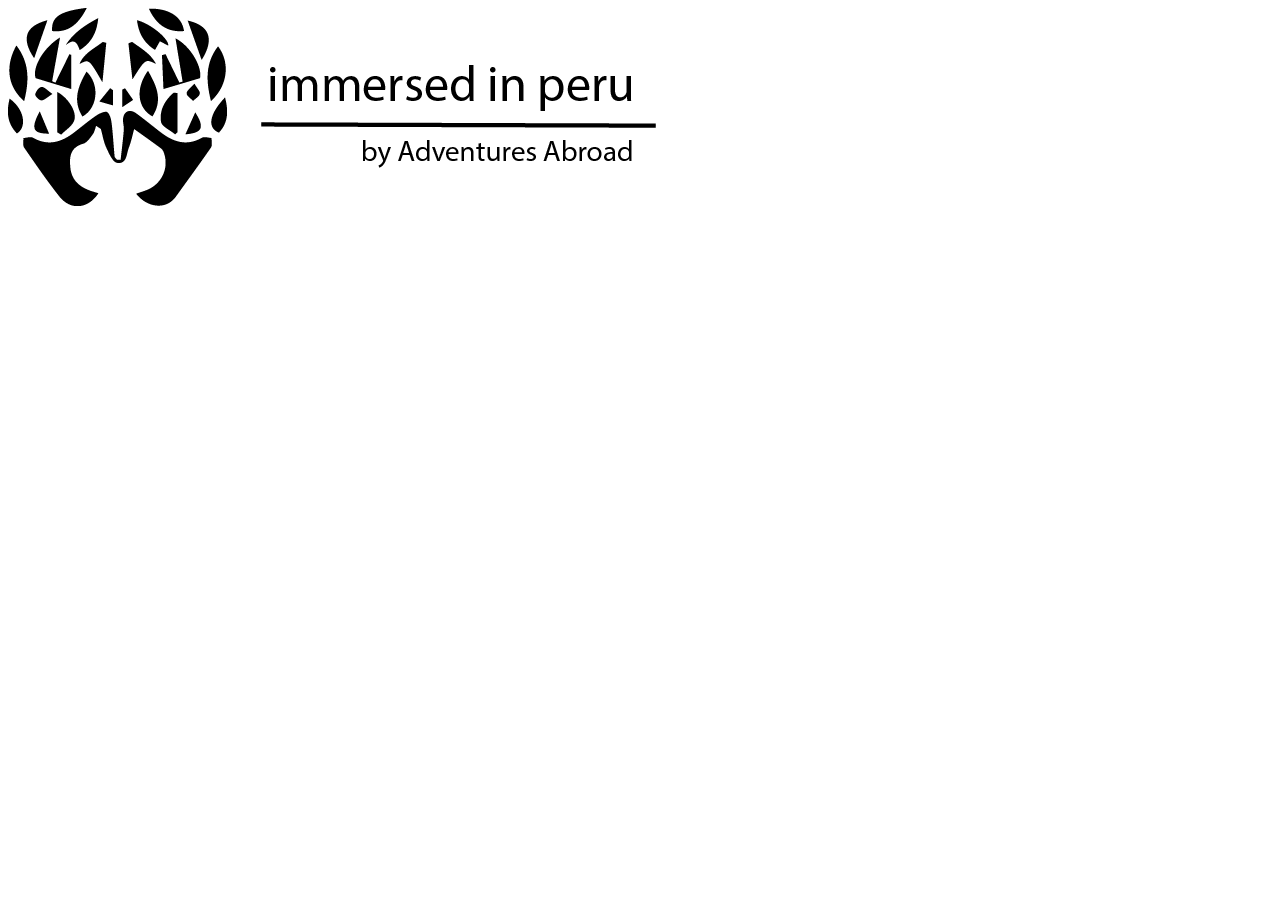
==== index.html @ c369dab4 "first commit" ====
<!DOCTYPE html>
<html lang="en">

<head>
    <meta charset="utf-8">
    <meta name="viewport" content="width=device-width, initial-scale=1.0">
    <meta name="description" content="">
    <meta name="author" content="">

    <title>Assesment</title>

<style type="text/css">
<!-- Add custom CSS here -->


html, body {
  height: 100%;
  background-color: #000;
}

img {
  max-width: 100%;
  height: auto;
}

</style>

<body>
<img src="Untitled-1.png">
</body>
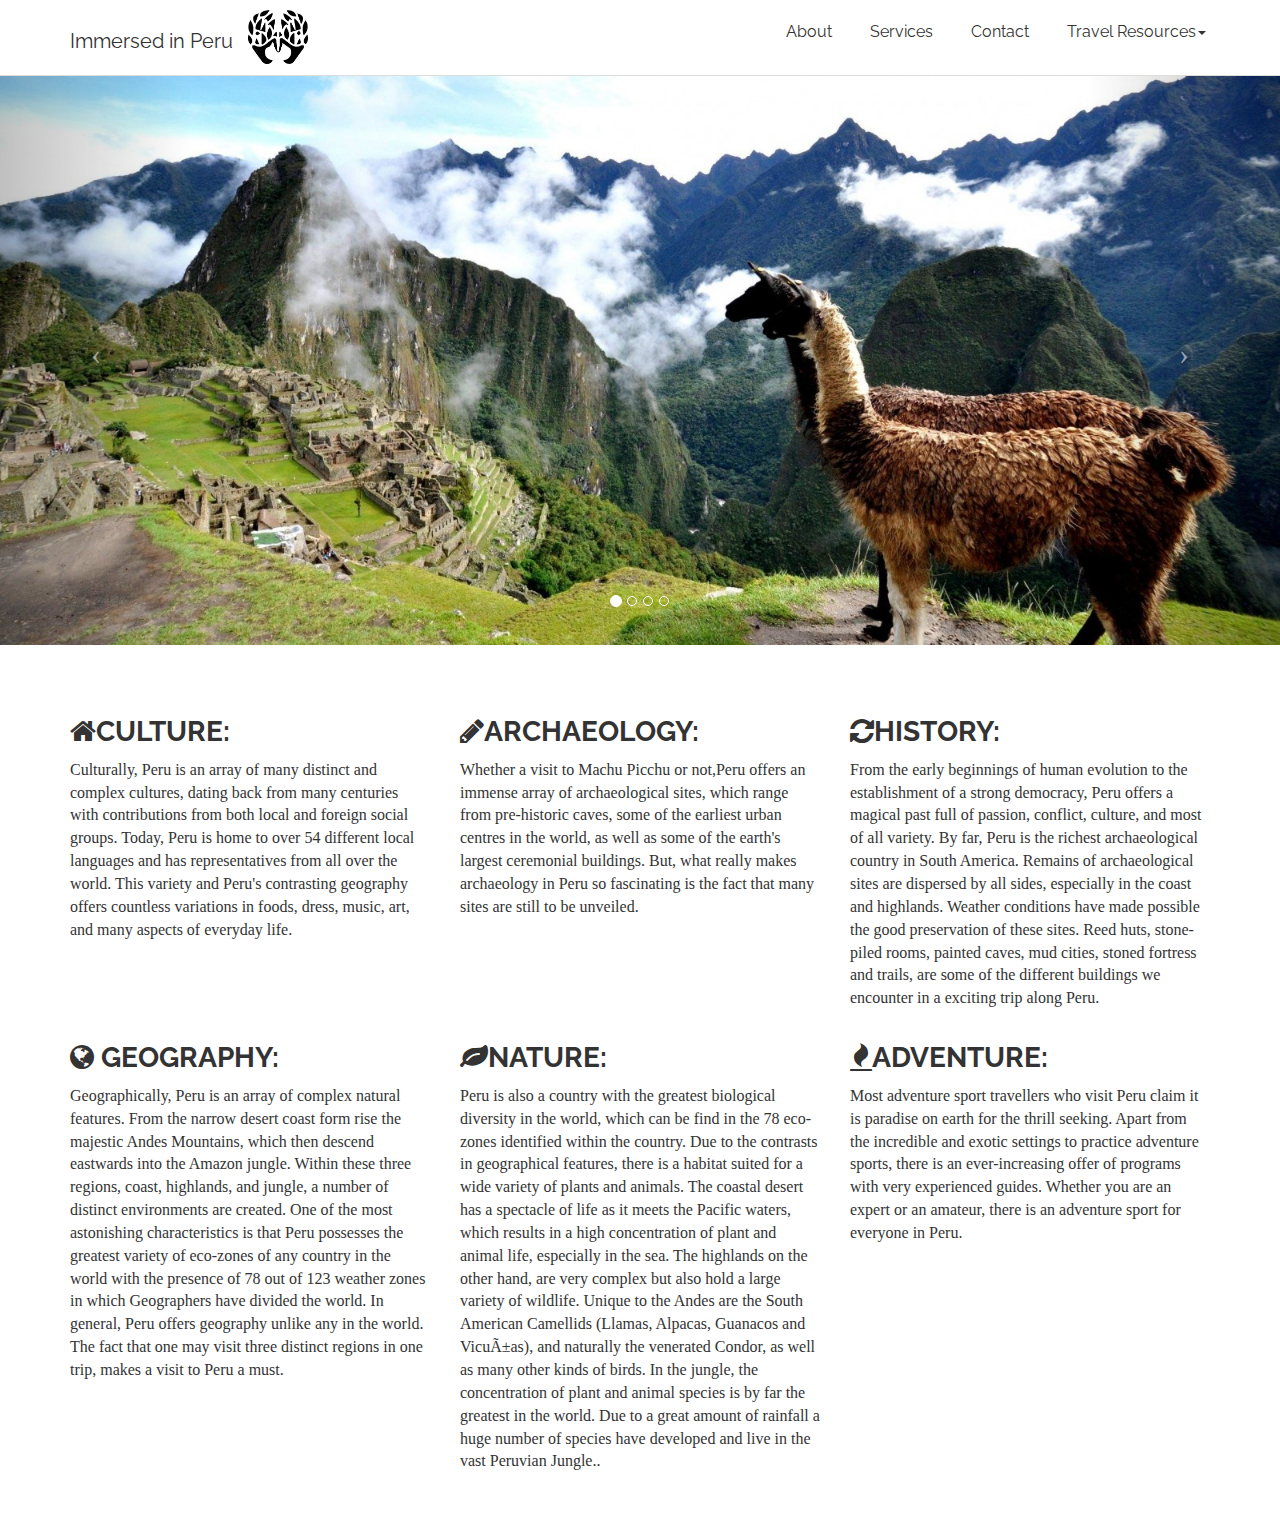
==== commit aa28e937: "first commit" ====
--- a/index.html
+++ b/index.html
@@ -1,30 +1,162 @@
-<!DOCTYPE html>
-<html lang="en">
-
-<head>
-    <meta charset="utf-8">
-    <meta name="viewport" content="width=device-width, initial-scale=1.0">
-    <meta name="description" content="">
-    <meta name="author" content="">
-
-    <title>Assesment</title>
-
-<style type="text/css">
-<!-- Add custom CSS here -->
-
-
-html, body {
-  height: 100%;
-  background-color: #000;
-}
-
-img {
-  max-width: 100%;
-  height: auto;
-}
-
-</style>
-
-<body>
-<img src="Untitled-1.png">
-</body>+<!DOCTYPE html>
+<html lang="en">
+
+<head>
+    <meta charset="utf-8">
+    <meta name="viewport" content="width=device-width, initial-scale=1.0">
+    <meta name="description" content="">
+    <meta name="author" content="">
+
+    <title>Immersed in Peru</title>
+
+    <!-- Bootstrap core CSS -->
+    <link href="css/bootstrap.css" rel="stylesheet">
+
+    <!-- Add custom CSS here -->
+    <link href="css/modern-business.css" rel="stylesheet">
+    <link href="font-awesome/css/font-awesome.min.css" rel="stylesheet">
+</head>
+
+<body>
+
+    <nav class="navbar navbar-inverse navbar-fixed-top" role="navigation">
+        <div class="container">
+            <div class="navbar-header">
+                <button type="button" class="navbar-toggle" data-toggle="collapse" data-target=".navbar-ex1-collapse">
+                    <span class="sr-only">Toggle navigation</span>
+                    <span class="icon-bar"></span>
+                    <span class="icon-bar"></span>
+                    <span class="icon-bar"></span>
+                </button>
+                <!-- You'll want to use a responsive image option so this logo looks good on devices - I recommend using something like retina.js (do a quick Google search for it and you'll find it) -->
+                <img src="logo.png" height="15%" width="15%"><a class="navbar-brand" href="index.html">Immersed in Peru</a>
+            </div>
+
+            <!-- Collect the nav links, forms, and other content for toggling -->
+            <div class="collapse navbar-collapse navbar-ex1-collapse">
+                <ul class="nav navbar-nav navbar-right">
+                    <li><a href="about.html">About</a>
+                    </li>
+                    <li><a href="services.html">Services</a>
+                    </li>
+                    <li><a href="contact.html">Contact</a>
+                    </li>
+
+                      <li class="dropdown">
+                        <a href="#" class="dropdown-toggle" data-toggle="dropdown">Travel Resources<b class="caret"></b></a>
+                        <ul class="dropdown-menu">
+                            <li><a href="portfolio-1-col.html">Airline Partners</a>
+                            </li>
+                            <li><a href="portfolio-2-col.html">Passports And Visas</a>
+                            </li>
+                            <li><a href="portfolio-3-col.html">World Electric Guide</a>
+                            </li>
+                            <li><a href="portfolio-4-col.html">Health And Safety Links</a>
+                            </li>
+                            <li><a href="portfolio-item.html">Travel Insurance</a>
+                            </li>
+                        </ul>
+                    </li>
+            <!-- /.navbar-collapse -->
+        </div>
+        <!-- /.container -->
+    </nav>
+
+    <div id="myCarousel" class="carousel slide">
+        <!-- Indicators -->
+        <ol class="carousel-indicators">
+            <li data-target="#myCarousel" data-slide-to="0" class="active"></li>
+            <li data-target="#myCarousel" data-slide-to="1"></li>
+            <li data-target="#myCarousel" data-slide-to="2"></li>
+            <li data-target="#myCarousel" data-slide-to="3"></li>
+
+        </ol>
+
+        <!-- Wrapper for slides -->
+        <div class="carousel-inner">
+            <div class="item active">
+                <div class="fill" style="background-image:url('img/lama-and-machu-picchu-peru-1600x1067 (1).jpg');"></div>
+                <div class="carousel-caption">
+                    <h1></h1>
+                </div>
+            </div>
+            <div class="item">
+                <div class="fill" style="background-image:url('img/Square_in_Lima_Peru_01.jpg');"></div>
+                <div class="carousel-caption">
+                    <h1></h1>
+                </div>
+            </div>
+            <div class="item">
+                <div class="fill" style="background-image:url('img/Machu_Picchu_Peru_world_wonders_world_heritage_site_ancient_culture_mountains_hills.jpg');"></div>
+                <div class="carousel-caption">
+                    <h1>
+                    </h1>
+                </div>
+            </div>
+            <div class="item">
+                <div class="fill" style="background-image:url('img/Lima_Cathedral.jpeg');"></div>
+                <div class="carousel-caption">
+                    <h1>
+                    </h1>
+                </div>
+            </div>
+        </div>
+
+        <!-- Controls -->
+        <a class="left carousel-control" href="#myCarousel" data-slide="prev">
+            <span class="icon-prev"></span>
+        </a>
+        <a class="right carousel-control" href="#myCarousel" data-slide="next">
+            <span class="icon-next"></span>
+        </a>
+    </div>
+
+    <div class="section">
+
+        <div class="container">
+
+            <div class="row">
+                <div class="col-lg-4 col-md-4">
+                    <h3><i class="fa fa-home"></i>CULTURE:</h3>
+                    <p>Culturally, Peru is an array of many distinct and complex cultures, dating back from many centuries with contributions from both local and foreign social groups. Today, Peru is home to over 54 different local languages and has representatives from all over the world. This variety and Peru's contrasting geography offers countless variations in foods, dress, music, art, and many aspects of everyday life.</p>
+                </div>
+                <div class="col-lg-4 col-md-4">
+                    <h3><i class="fa fa-pencil"></i>ARCHAEOLOGY:</h3>
+                    <p>Whether a visit to Machu Picchu or not,Peru offers an immense array of archaeological sites, which range from pre-historic caves, some of the earliest urban centres in the world, as well as some of the earth's largest ceremonial buildings. But, what really makes archaeology in Peru so fascinating is the fact that many sites are still to be unveiled.</p>
+                </div>
+                <div class="col-lg-4 col-md-4">
+                    <h3><i class="fa fa-refresh"></i>HISTORY:</h3>
+                    <p>From the early beginnings of human evolution to the establishment of a strong democracy, Peru offers a magical past full of passion, conflict, culture, and most of all variety. By far, Peru is the richest archaeological country in South America. Remains of archaeological sites are dispersed by all sides, especially in the coast and highlands. Weather conditions have made possible the good preservation of these sites. Reed huts, stone-piled rooms, painted caves, mud cities, stoned fortress and trails, are some of the different buildings we encounter in a exciting trip along Peru.</p>
+                </div>
+            </div>
+            <!-- /.row -->
+
+            <div class="row">
+                <div class="col-lg-4 col-md-4">
+                    <h3><i class="fa fa-globe"></i> GEOGRAPHY:</h3>
+                    <p>Geographically, Peru is an array of complex natural features. From the narrow desert coast form rise the majestic Andes Mountains, which then descend eastwards into the Amazon jungle. Within these three regions, coast, highlands, and jungle, a number of distinct environments are created. One of the most astonishing characteristics is that Peru possesses the greatest variety of eco-zones of any country in the world with the presence of 78 out of 123 weather zones in which Geographers have divided the world. In general, Peru offers geography unlike any in the world. The fact that one may visit three distinct regions in one trip, makes a visit to Peru a must.</p>
+                </div>
+                <div class="col-lg-4 col-md-4">
+                    <h3><i class="fa fa-leaf"></i>NATURE:</h3>
+                    <p>Peru is also a country with the greatest biological diversity in the world, which can be find in the 78 eco-zones identified within the country. Due to the contrasts in geographical features, there is a habitat suited for a wide variety of plants and animals. The coastal desert has a spectacle of life as it meets the Pacific waters, which results in a high concentration of plant and animal life, especially in the sea. The highlands on the other hand, are very complex but also hold a large variety of wildlife. Unique to the Andes are the South American Camellids (Llamas, Alpacas, Guanacos and VicuÃ±as), and naturally the venerated Condor, as well as many other kinds of birds. In the jungle, the concentration of plant and animal species is by far the greatest in the world. Due to a great amount of rainfall a huge number of species have developed and live in the vast Peruvian Jungle..</p>
+                </div>
+                <div class="col-lg-4 col-md-4">
+                    <h3><i class="fa fa-fire"></i>ADVENTURE:</h3>
+                    <p>Most adventure sport travellers who visit Peru claim it is paradise on earth for the thrill seeking. Apart from the incredible and exotic settings to practice adventure sports, there is an ever-increasing offer of programs with very experienced guides. Whether you are an expert or an amateur, there is an adventure sport for everyone in Peru.</p>
+        </div>
+        <!-- /.container -->
+
+    </div>
+    <!-- /.section -->
+
+   
+    <!-- /.container -->
+
+    <!-- JavaScript -->
+    <script src="js/jquery-1.10.2.js"></script>
+    <script src="js/bootstrap.js"></script>
+    <script src="js/modern-business.js"></script>
+
+</body>
+
+</html>
--- a/css/modern-business.css
+++ b/css/modern-business.css
@@ -0,0 +1,6322 @@
+@import url("//fonts.googleapis.com/css?family=Raleway:400,700");
+/*!
+ * Bootswatch v3.2.0
+ * Homepage: http://bootswatch.com
+ * Copyright 2012-2014 Thomas Park
+ * Licensed under MIT
+ * Based on Bootstrap
+*/
+/*! normalize.css v3.0.1 | MIT License | git.io/normalize */
+html {
+  font-family: sans-serif;
+  -ms-text-size-adjust: 100%;
+  -webkit-text-size-adjust: 100%;
+}
+body {
+  margin: 0;
+}
+article,
+aside,
+details,
+figcaption,
+figure,
+footer,
+header,
+hgroup,
+main,
+nav,
+section,
+summary {
+  display: block;
+}
+audio,
+canvas,
+progress,
+video {
+  display: inline-block;
+  vertical-align: baseline;
+}
+audio:not([controls]) {
+  display: none;
+  height: 0;
+}
+[hidden],
+template {
+  display: none;
+}
+a {
+  background: transparent;
+}
+a:active,
+a:hover {
+  outline: 0;
+}
+abbr[title] {
+  border-bottom: 1px dotted;
+}
+b,
+strong {
+  font-weight: bold;
+}
+dfn {
+  font-style: italic;
+}
+h1 {
+  font-size: 2em;
+  margin: 0.67em 0;
+}
+mark {
+  background: #ff0;
+  color: #000;
+}
+small {
+  font-size: 80%;
+}
+sub,
+sup {
+  font-size: 75%;
+  line-height: 0;
+  position: relative;
+  vertical-align: baseline;
+}
+sup {
+  top: -0.5em;
+}
+sub {
+  bottom: -0.25em;
+}
+img {
+  border: 0;
+}
+svg:not(:root) {
+  overflow: hidden;
+}
+figure {
+  margin: 1em 40px;
+}
+hr {
+  -moz-box-sizing: content-box;
+  box-sizing: content-box;
+  height: 0;
+}
+pre {
+  overflow: auto;
+}
+code,
+kbd,
+pre,
+samp {
+  font-family: monospace, monospace;
+  font-size: 1em;
+}
+button,
+input,
+optgroup,
+select,
+textarea {
+  color: inherit;
+  font: inherit;
+  margin: 0;
+}
+button {
+  overflow: visible;
+}
+button,
+select {
+  text-transform: none;
+}
+button,
+html input[type="button"],
+input[type="reset"],
+input[type="submit"] {
+  -webkit-appearance: button;
+  cursor: pointer;
+}
+button[disabled],
+html input[disabled] {
+  cursor: default;
+}
+button::-moz-focus-inner,
+input::-moz-focus-inner {
+  border: 0;
+  padding: 0;
+}
+input {
+  line-height: normal;
+}
+input[type="checkbox"],
+input[type="radio"] {
+  box-sizing: border-box;
+  padding: 0;
+}
+input[type="number"]::-webkit-inner-spin-button,
+input[type="number"]::-webkit-outer-spin-button {
+  height: auto;
+}
+input[type="search"] {
+  -webkit-appearance: textfield;
+  -moz-box-sizing: content-box;
+  -webkit-box-sizing: content-box;
+  box-sizing: content-box;
+}
+input[type="search"]::-webkit-search-cancel-button,
+input[type="search"]::-webkit-search-decoration {
+  -webkit-appearance: none;
+}
+fieldset {
+  border: 1px solid #c0c0c0;
+  margin: 0 2px;
+  padding: 0.35em 0.625em 0.75em;
+}
+legend {
+  border: 0;
+  padding: 0;
+}
+textarea {
+  overflow: auto;
+}
+optgroup {
+  font-weight: bold;
+}
+table {
+  border-collapse: collapse;
+  border-spacing: 0;
+}
+td,
+th {
+  padding: 0;
+}
+@media print {
+  * {
+    text-shadow: none !important;
+    color: #000 !important;
+    background: transparent !important;
+    box-shadow: none !important;
+  }
+  a,
+  a:visited {
+    text-decoration: underline;
+  }
+  a[href]:after {
+    content: " (" attr(href) ")";
+  }
+  abbr[title]:after {
+    content: " (" attr(title) ")";
+  }
+  a[href^="javascript:"]:after,
+  a[href^="#"]:after {
+    content: "";
+  }
+  pre,
+  blockquote {
+    border: 1px solid #999;
+    page-break-inside: avoid;
+  }
+  thead {
+    display: table-header-group;
+  }
+  tr,
+  img {
+    page-break-inside: avoid;
+  }
+  img {
+    max-width: 100% !important;
+  }
+  p,
+  h2,
+  h3 {
+    orphans: 3;
+    widows: 3;
+  }
+  h2,
+  h3 {
+    page-break-after: avoid;
+  }
+  select {
+    background: #fff !important;
+  }
+  .navbar {
+    display: none;
+  }
+  .table td,
+  .table th {
+    background-color: #fff !important;
+  }
+  .btn > .caret,
+  .dropup > .btn > .caret {
+    border-top-color: #000 !important;
+  }
+  .label {
+    border: 1px solid #000;
+  }
+  .table {
+    border-collapse: collapse !important;
+  }
+  .table-bordered th,
+  .table-bordered td {
+    border: 1px solid #ddd !important;
+  }
+}
+ 
+  .carousel {
+    height: 70%;
+ /* increases the carousel height so it looks good on phones */
+  }
+}
+
+/* Half Page Height Carousel Customization */
+  .carousel {
+  height: 50%;
+}
+
+  .item,
+  .active,
+  .carousel-inner {
+    height: 100%;
+}
+
+@font-face {
+  font-family: 'Glyphicons Halflings';
+  src: url('../fonts/glyphicons-halflings-regular.eot');
+  src: url('../fonts/glyphicons-halflings-regular.eot?#iefix') format('embedded-opentype'), url('../fonts/glyphicons-halflings-regular.woff') format('woff'), url('../fonts/glyphicons-halflings-regular.ttf') format('truetype'), url('../fonts/glyphicons-halflings-regular.svg#glyphicons_halflingsregular') format('svg');
+}
+.glyphicon {
+  position: relative;
+  top: 1px;
+  display: inline-block;
+  font-family: 'Glyphicons Halflings';
+  font-style: normal;
+  font-weight: normal;
+  line-height: 1;
+  -webkit-font-smoothing: antialiased;
+  -moz-osx-font-smoothing: grayscale;
+}
+.glyphicon-asterisk:before {
+  content: "\2a";
+}
+.glyphicon-plus:before {
+  content: "\2b";
+}
+.glyphicon-euro:before {
+  content: "\20ac";
+}
+.glyphicon-minus:before {
+  content: "\2212";
+}
+.glyphicon-cloud:before {
+  content: "\2601";
+}
+.glyphicon-envelope:before {
+  content: "\2709";
+}
+.glyphicon-pencil:before {
+  content: "\270f";
+}
+.glyphicon-glass:before {
+  content: "\e001";
+}
+.glyphicon-music:before {
+  content: "\e002";
+}
+.glyphicon-search:before {
+  content: "\e003";
+}
+.glyphicon-heart:before {
+  content: "\e005";
+}
+.glyphicon-star:before {
+  content: "\e006";
+}
+.glyphicon-star-empty:before {
+  content: "\e007";
+}
+.glyphicon-user:before {
+  content: "\e008";
+}
+.glyphicon-film:before {
+  content: "\e009";
+}
+.glyphicon-th-large:before {
+  content: "\e010";
+}
+.glyphicon-th:before {
+  content: "\e011";
+}
+.glyphicon-th-list:before {
+  content: "\e012";
+}
+.glyphicon-ok:before {
+  content: "\e013";
+}
+.glyphicon-remove:before {
+  content: "\e014";
+}
+.glyphicon-zoom-in:before {
+  content: "\e015";
+}
+.glyphicon-zoom-out:before {
+  content: "\e016";
+}
+.glyphicon-off:before {
+  content: "\e017";
+}
+.glyphicon-signal:before {
+  content: "\e018";
+}
+.glyphicon-cog:before {
+  content: "\e019";
+}
+.glyphicon-trash:before {
+  content: "\e020";
+}
+.glyphicon-home:before {
+  content: "\e021";
+}
+.glyphicon-file:before {
+  content: "\e022";
+}
+.glyphicon-time:before {
+  content: "\e023";
+}
+.glyphicon-road:before {
+  content: "\e024";
+}
+.glyphicon-download-alt:before {
+  content: "\e025";
+}
+.glyphicon-download:before {
+  content: "\e026";
+}
+.glyphicon-upload:before {
+  content: "\e027";
+}
+.glyphicon-inbox:before {
+  content: "\e028";
+}
+.glyphicon-play-circle:before {
+  content: "\e029";
+}
+.glyphicon-repeat:before {
+  content: "\e030";
+}
+.glyphicon-refresh:before {
+  content: "\e031";
+}
+.glyphicon-list-alt:before {
+  content: "\e032";
+}
+.glyphicon-lock:before {
+  content: "\e033";
+}
+.glyphicon-flag:before {
+  content: "\e034";
+}
+.glyphicon-headphones:before {
+  content: "\e035";
+}
+.glyphicon-volume-off:before {
+  content: "\e036";
+}
+.glyphicon-volume-down:before {
+  content: "\e037";
+}
+.glyphicon-volume-up:before {
+  content: "\e038";
+}
+.glyphicon-qrcode:before {
+  content: "\e039";
+}
+.glyphicon-barcode:before {
+  content: "\e040";
+}
+.glyphicon-tag:before {
+  content: "\e041";
+}
+.glyphicon-tags:before {
+  content: "\e042";
+}
+.glyphicon-book:before {
+  content: "\e043";
+}
+.glyphicon-bookmark:before {
+  content: "\e044";
+}
+.glyphicon-print:before {
+  content: "\e045";
+}
+.glyphicon-camera:before {
+  content: "\e046";
+}
+.glyphicon-font:before {
+  content: "\e047";
+}
+.glyphicon-bold:before {
+  content: "\e048";
+}
+.glyphicon-italic:before {
+  content: "\e049";
+}
+.glyphicon-text-height:before {
+  content: "\e050";
+}
+.glyphicon-text-width:before {
+  content: "\e051";
+}
+.glyphicon-align-left:before {
+  content: "\e052";
+}
+.glyphicon-align-center:before {
+  content: "\e053";
+}
+.glyphicon-align-right:before {
+  content: "\e054";
+}
+.glyphicon-align-justify:before {
+  content: "\e055";
+}
+.glyphicon-list:before {
+  content: "\e056";
+}
+.glyphicon-indent-left:before {
+  content: "\e057";
+}
+.glyphicon-indent-right:before {
+  content: "\e058";
+}
+.glyphicon-facetime-video:before {
+  content: "\e059";
+}
+.glyphicon-picture:before {
+  content: "\e060";
+}
+.glyphicon-map-marker:before {
+  content: "\e062";
+}
+.glyphicon-adjust:before {
+  content: "\e063";
+}
+.glyphicon-tint:before {
+  content: "\e064";
+}
+.glyphicon-edit:before {
+  content: "\e065";
+}
+.glyphicon-share:before {
+  content: "\e066";
+}
+.glyphicon-check:before {
+  content: "\e067";
+}
+.glyphicon-move:before {
+  content: "\e068";
+}
+.glyphicon-step-backward:before {
+  content: "\e069";
+}
+.glyphicon-fast-backward:before {
+  content: "\e070";
+}
+.glyphicon-backward:before {
+  content: "\e071";
+}
+.glyphicon-play:before {
+  content: "\e072";
+}
+.glyphicon-pause:before {
+  content: "\e073";
+}
+.glyphicon-stop:before {
+  content: "\e074";
+}
+.glyphicon-forward:before {
+  content: "\e075";
+}
+.glyphicon-fast-forward:before {
+  content: "\e076";
+}
+.glyphicon-step-forward:before {
+  content: "\e077";
+}
+.glyphicon-eject:before {
+  content: "\e078";
+}
+.glyphicon-chevron-left:before {
+  content: "\e079";
+}
+.glyphicon-chevron-right:before {
+  content: "\e080";
+}
+.glyphicon-plus-sign:before {
+  content: "\e081";
+}
+.glyphicon-minus-sign:before {
+  content: "\e082";
+}
+.glyphicon-remove-sign:before {
+  content: "\e083";
+}
+.glyphicon-ok-sign:before {
+  content: "\e084";
+}
+.glyphicon-question-sign:before {
+  content: "\e085";
+}
+.glyphicon-info-sign:before {
+  content: "\e086";
+}
+.glyphicon-screenshot:before {
+  content: "\e087";
+}
+.glyphicon-remove-circle:before {
+  content: "\e088";
+}
+.glyphicon-ok-circle:before {
+  content: "\e089";
+}
+.glyphicon-ban-circle:before {
+  content: "\e090";
+}
+.glyphicon-arrow-left:before {
+  content: "\e091";
+}
+.glyphicon-arrow-right:before {
+  content: "\e092";
+}
+.glyphicon-arrow-up:before {
+  content: "\e093";
+}
+.glyphicon-arrow-down:before {
+  content: "\e094";
+}
+.glyphicon-share-alt:before {
+  content: "\e095";
+}
+.glyphicon-resize-full:before {
+  content: "\e096";
+}
+.glyphicon-resize-small:before {
+  content: "\e097";
+}
+.glyphicon-exclamation-sign:before {
+  content: "\e101";
+}
+.glyphicon-gift:before {
+  content: "\e102";
+}
+.glyphicon-leaf:before {
+  content: "\e103";
+}
+.glyphicon-fire:before {
+  content: "\e104";
+}
+.glyphicon-eye-open:before {
+  content: "\e105";
+}
+.glyphicon-eye-close:before {
+  content: "\e106";
+}
+.glyphicon-warning-sign:before {
+  content: "\e107";
+}
+.glyphicon-plane:before {
+  content: "\e108";
+}
+.glyphicon-calendar:before {
+  content: "\e109";
+}
+.glyphicon-random:before {
+  content: "\e110";
+}
+.glyphicon-comment:before {
+  content: "\e111";
+}
+.glyphicon-magnet:before {
+  content: "\e112";
+}
+.glyphicon-chevron-up:before {
+  content: "\e113";
+}
+.glyphicon-chevron-down:before {
+  content: "\e114";
+}
+.glyphicon-retweet:before {
+  content: "\e115";
+}
+.glyphicon-shopping-cart:before {
+  content: "\e116";
+}
+.glyphicon-folder-close:before {
+  content: "\e117";
+}
+.glyphicon-folder-open:before {
+  content: "\e118";
+}
+.glyphicon-resize-vertical:before {
+  content: "\e119";
+}
+.glyphicon-resize-horizontal:before {
+  content: "\e120";
+}
+.glyphicon-hdd:before {
+  content: "\e121";
+}
+.glyphicon-bullhorn:before {
+  content: "\e122";
+}
+.glyphicon-bell:before {
+  content: "\e123";
+}
+.glyphicon-certificate:before {
+  content: "\e124";
+}
+.glyphicon-thumbs-up:before {
+  content: "\e125";
+}
+.glyphicon-thumbs-down:before {
+  content: "\e126";
+}
+.glyphicon-hand-right:before {
+  content: "\e127";
+}
+.glyphicon-hand-left:before {
+  content: "\e128";
+}
+.glyphicon-hand-up:before {
+  content: "\e129";
+}
+.glyphicon-hand-down:before {
+  content: "\e130";
+}
+.glyphicon-circle-arrow-right:before {
+  content: "\e131";
+}
+.glyphicon-circle-arrow-left:before {
+  content: "\e132";
+}
+.glyphicon-circle-arrow-up:before {
+  content: "\e133";
+}
+.glyphicon-circle-arrow-down:before {
+  content: "\e134";
+}
+.glyphicon-globe:before {
+  content: "\e135";
+}
+.glyphicon-wrench:before {
+  content: "\e136";
+}
+.glyphicon-tasks:before {
+  content: "\e137";
+}
+.glyphicon-filter:before {
+  content: "\e138";
+}
+.glyphicon-briefcase:before {
+  content: "\e139";
+}
+.glyphicon-fullscreen:before {
+  content: "\e140";
+}
+.glyphicon-dashboard:before {
+  content: "\e141";
+}
+.glyphicon-paperclip:before {
+  content: "\e142";
+}
+.glyphicon-heart-empty:before {
+  content: "\e143";
+}
+.glyphicon-link:before {
+  content: "\e144";
+}
+.glyphicon-phone:before {
+  content: "\e145";
+}
+.glyphicon-pushpin:before {
+  content: "\e146";
+}
+.glyphicon-usd:before {
+  content: "\e148";
+}
+.glyphicon-gbp:before {
+  content: "\e149";
+}
+.glyphicon-sort:before {
+  content: "\e150";
+}
+.glyphicon-sort-by-alphabet:before {
+  content: "\e151";
+}
+.glyphicon-sort-by-alphabet-alt:before {
+  content: "\e152";
+}
+.glyphicon-sort-by-order:before {
+  content: "\e153";
+}
+.glyphicon-sort-by-order-alt:before {
+  content: "\e154";
+}
+.glyphicon-sort-by-attributes:before {
+  content: "\e155";
+}
+.glyphicon-sort-by-attributes-alt:before {
+  content: "\e156";
+}
+.glyphicon-unchecked:before {
+  content: "\e157";
+}
+.glyphicon-expand:before {
+  content: "\e158";
+}
+.glyphicon-collapse-down:before {
+  content: "\e159";
+}
+.glyphicon-collapse-up:before {
+  content: "\e160";
+}
+.glyphicon-log-in:before {
+  content: "\e161";
+}
+.glyphicon-flash:before {
+  content: "\e162";
+}
+.glyphicon-log-out:before {
+  content: "\e163";
+}
+.glyphicon-new-window:before {
+  content: "\e164";
+}
+.glyphicon-record:before {
+  content: "\e165";
+}
+.glyphicon-save:before {
+  content: "\e166";
+}
+.glyphicon-open:before {
+  content: "\e167";
+}
+.glyphicon-saved:before {
+  content: "\e168";
+}
+.glyphicon-import:before {
+  content: "\e169";
+}
+.glyphicon-export:before {
+  content: "\e170";
+}
+.glyphicon-send:before {
+  content: "\e171";
+}
+.glyphicon-floppy-disk:before {
+  content: "\e172";
+}
+.glyphicon-floppy-saved:before {
+  content: "\e173";
+}
+.glyphicon-floppy-remove:before {
+  content: "\e174";
+}
+.glyphicon-floppy-save:before {
+  content: "\e175";
+}
+.glyphicon-floppy-open:before {
+  content: "\e176";
+}
+.glyphicon-credit-card:before {
+  content: "\e177";
+}
+.glyphicon-transfer:before {
+  content: "\e178";
+}
+.glyphicon-cutlery:before {
+  content: "\e179";
+}
+.glyphicon-header:before {
+  content: "\e180";
+}
+.glyphicon-compressed:before {
+  content: "\e181";
+}
+.glyphicon-earphone:before {
+  content: "\e182";
+}
+.glyphicon-phone-alt:before {
+  content: "\e183";
+}
+.glyphicon-tower:before {
+  content: "\e184";
+}
+.glyphicon-stats:before {
+  content: "\e185";
+}
+.glyphicon-sd-video:before {
+  content: "\e186";
+}
+.glyphicon-hd-video:before {
+  content: "\e187";
+}
+.glyphicon-subtitles:before {
+  content: "\e188";
+}
+.glyphicon-sound-stereo:before {
+  content: "\e189";
+}
+.glyphicon-sound-dolby:before {
+  content: "\e190";
+}
+.glyphicon-sound-5-1:before {
+  content: "\e191";
+}
+.glyphicon-sound-6-1:before {
+  content: "\e192";
+}
+.glyphicon-sound-7-1:before {
+  content: "\e193";
+}
+.glyphicon-copyright-mark:before {
+  content: "\e194";
+}
+.glyphicon-registration-mark:before {
+  content: "\e195";
+}
+.glyphicon-cloud-download:before {
+  content: "\e197";
+}
+.glyphicon-cloud-upload:before {
+  content: "\e198";
+}
+.glyphicon-tree-conifer:before {
+  content: "\e199";
+}
+.glyphicon-tree-deciduous:before {
+  content: "\e200";
+}
+* {
+  -webkit-box-sizing: border-box;
+  -moz-box-sizing: border-box;
+  box-sizing: border-box;
+}
+*:before,
+*:after {
+  -webkit-box-sizing: border-box;
+  -moz-box-sizing: border-box;
+  box-sizing: border-box;
+}
+html {
+  font-size: 10px;
+  -webkit-tap-highlight-color: rgba(0, 0, 0, 0);
+}
+body {
+  font-family: Georgia, "Times New Roman", Times, serif;
+  font-size: 16px;
+  line-height: 1.42857143;
+  color: #333333;
+  background-color: #ffffff;
+}
+input,
+button,
+select,
+textarea {
+  font-family: inherit;
+  font-size: inherit;
+  line-height: inherit;
+}
+a {
+  color: #4582ec;
+  text-decoration: none;
+}
+a:hover,
+a:focus {
+  color: #134fb8;
+  text-decoration: underline;
+}
+a:focus {
+  outline: thin dotted;
+  outline: 5px auto -webkit-focus-ring-color;
+  outline-offset: -2px;
+}
+figure {
+  margin: 0;
+}
+img {
+  vertical-align: middle;
+}
+.img-responsive,
+.thumbnail > img,
+.thumbnail a > img,
+.carousel-inner > .item > img,
+.carousel-inner > .item > a > img {
+  display: block;
+  width: 100% \9;
+  max-width: 100%;
+  height: auto;
+}
+.img-rounded {
+  border-radius: 6px;
+}
+.img-thumbnail {
+  padding: 4px;
+  line-height: 1.42857143;
+  background-color: #ffffff;
+  border: 1px solid #dddddd;
+  border-radius: 4px;
+  -webkit-transition: all 0.2s ease-in-out;
+  -o-transition: all 0.2s ease-in-out;
+  transition: all 0.2s ease-in-out;
+  display: inline-block;
+  width: 100% \9;
+  max-width: 100%;
+  height: auto;
+}
+.img-circle {
+  border-radius: 50%;
+}
+hr {
+  margin-top: 22px;
+  margin-bottom: 22px;
+  border: 0;
+  border-top: 1px solid #eeeeee;
+}
+.sr-only {
+  position: absolute;
+  width: 1px;
+  height: 1px;
+  margin: -1px;
+  padding: 0;
+  overflow: hidden;
+  clip: rect(0, 0, 0, 0);
+  border: 0;
+}
+.sr-only-focusable:active,
+.sr-only-focusable:focus {
+  position: static;
+  width: auto;
+  height: auto;
+  margin: 0;
+  overflow: visible;
+  clip: auto;
+}
+h1,
+h2,
+h3,
+h4,
+h5,
+h6,
+.h1,
+.h2,
+.h3,
+.h4,
+.h5,
+.h6 {
+  font-family: "Raleway", "Helvetica Neue", Helvetica, Arial, sans-serif;
+  font-weight: bold;
+  line-height: 1.1;
+  color: inherit;
+}
+h1 small,
+h2 small,
+h3 small,
+h4 small,
+h5 small,
+h6 small,
+.h1 small,
+.h2 small,
+.h3 small,
+.h4 small,
+.h5 small,
+.h6 small,
+h1 .small,
+h2 .small,
+h3 .small,
+h4 .small,
+h5 .small,
+h6 .small,
+.h1 .small,
+.h2 .small,
+.h3 .small,
+.h4 .small,
+.h5 .small,
+.h6 .small {
+  font-weight: normal;
+  line-height: 1;
+  color: #b3b3b3;
+}
+h1,
+.h1,
+h2,
+.h2,
+h3,
+.h3 {
+  margin-top: 22px;
+  margin-bottom: 11px;
+}
+h1 small,
+.h1 small,
+h2 small,
+.h2 small,
+h3 small,
+.h3 small,
+h1 .small,
+.h1 .small,
+h2 .small,
+.h2 .small,
+h3 .small,
+.h3 .small {
+  font-size: 65%;
+}
+h4,
+.h4,
+h5,
+.h5,
+h6,
+.h6 {
+  margin-top: 11px;
+  margin-bottom: 11px;
+}
+h4 small,
+.h4 small,
+h5 small,
+.h5 small,
+h6 small,
+.h6 small,
+h4 .small,
+.h4 .small,
+h5 .small,
+.h5 .small,
+h6 .small,
+.h6 .small {
+  font-size: 75%;
+}
+h1,
+.h1 {
+  font-size: 41px;
+}
+h2,
+.h2 {
+  font-size: 34px;
+}
+h3,
+.h3 {
+  font-size: 28px;
+}
+h4,
+.h4 {
+  font-size: 20px;
+}
+h5,
+.h5 {
+  font-size: 16px;
+}
+h6,
+.h6 {
+  font-size: 14px;
+}
+p {
+  margin: 0 0 11px;
+}
+.lead {
+  margin-bottom: 22px;
+  font-size: 18px;
+  font-weight: 300;
+  line-height: 1.4;
+}
+@media (min-width: 768px) {
+  .lead {
+    font-size: 24px;
+  }
+}
+small,
+.small {
+  font-size: 87%;
+}
+cite {
+  font-style: normal;
+}
+mark,
+.mark {
+  background-color: #fcf8e3;
+  padding: .2em;
+}
+.text-left {
+  text-align: left;
+}
+.text-right {
+  text-align: right;
+}
+.text-center {
+  text-align: center;
+}
+.text-justify {
+  text-align: justify;
+}
+.text-nowrap {
+  white-space: nowrap;
+}
+.text-lowercase {
+  text-transform: lowercase;
+}
+.text-uppercase {
+  text-transform: uppercase;
+}
+.text-capitalize {
+  text-transform: capitalize;
+}
+.text-muted {
+  color: #b3b3b3;
+}
+.text-primary {
+  color: #4582ec;
+}
+a.text-primary:hover {
+  color: #1863e6;
+}
+.text-success {
+  color: #3fad46;
+}
+a.text-success:hover {
+  color: #318837;
+}
+.text-info {
+  color: #5bc0de;
+}
+a.text-info:hover {
+  color: #31b0d5;
+}
+.text-warning {
+  color: #f0ad4e;
+}
+a.text-warning:hover {
+  color: #ec971f;
+}
+.text-danger {
+  color: #d9534f;
+}
+a.text-danger:hover {
+  color: #c9302c;
+}
+.bg-primary {
+  color: #fff;
+  background-color: #4582ec;
+}
+a.bg-primary:hover {
+  background-color: #1863e6;
+}
+.bg-success {
+  background-color: #dff0d8;
+}
+a.bg-success:hover {
+  background-color: #c1e2b3;
+}
+.bg-info {
+  background-color: #d9edf7;
+}
+a.bg-info:hover {
+  background-color: #afd9ee;
+}
+.bg-warning {
+  background-color: #fcf8e3;
+}
+a.bg-warning:hover {
+  background-color: #f7ecb5;
+}
+.bg-danger {
+  background-color: #f2dede;
+}
+a.bg-danger:hover {
+  background-color: #e4b9b9;
+}
+.page-header {
+  padding-bottom: 10px;
+  margin: 44px 0 22px;
+  border-bottom: 1px solid #dddddd;
+}
+ul,
+ol {
+  margin-top: 0;
+  margin-bottom: 11px;
+}
+ul ul,
+ol ul,
+ul ol,
+ol ol {
+  margin-bottom: 0;
+}
+.list-unstyled {
+  padding-left: 0;
+  list-style: none;
+}
+.list-inline {
+  padding-left: 0;
+  list-style: none;
+  margin-left: -5px;
+}
+.list-inline > li {
+  display: inline-block;
+  padding-left: 5px;
+  padding-right: 5px;
+}
+dl {
+  margin-top: 0;
+  margin-bottom: 22px;
+}
+dt,
+dd {
+  line-height: 1.42857143;
+}
+dt {
+  font-weight: bold;
+}
+dd {
+  margin-left: 0;
+}
+@media (min-width: 768px) {
+  .dl-horizontal dt {
+    float: left;
+    width: 160px;
+    clear: left;
+    text-align: right;
+    overflow: hidden;
+    text-overflow: ellipsis;
+    white-space: nowrap;
+  }
+  .dl-horizontal dd {
+    margin-left: 180px;
+  }
+}
+abbr[title],
+abbr[data-original-title] {
+  cursor: help;
+  border-bottom: 1px dotted #b3b3b3;
+}
+.initialism {
+  font-size: 90%;
+  text-transform: uppercase;
+}
+blockquote {
+  padding: 11px 22px;
+  margin: 0 0 22px;
+  font-size: 20px;
+  border-left: 5px solid #4582ec;
+}
+blockquote p:last-child,
+blockquote ul:last-child,
+blockquote ol:last-child {
+  margin-bottom: 0;
+}
+blockquote footer,
+blockquote small,
+blockquote .small {
+  display: block;
+  font-size: 80%;
+  line-height: 1.42857143;
+  color: #333333;
+}
+blockquote footer:before,
+blockquote small:before,
+blockquote .small:before {
+  content: '\2014 \00A0';
+}
+.blockquote-reverse,
+blockquote.pull-right {
+  padding-right: 15px;
+  padding-left: 0;
+  border-right: 5px solid #4582ec;
+  border-left: 0;
+  text-align: right;
+}
+.blockquote-reverse footer:before,
+blockquote.pull-right footer:before,
+.blockquote-reverse small:before,
+blockquote.pull-right small:before,
+.blockquote-reverse .small:before,
+blockquote.pull-right .small:before {
+  content: '';
+}
+.blockquote-reverse footer:after,
+blockquote.pull-right footer:after,
+.blockquote-reverse small:after,
+blockquote.pull-right small:after,
+.blockquote-reverse .small:after,
+blockquote.pull-right .small:after {
+  content: '\00A0 \2014';
+}
+blockquote:before,
+blockquote:after {
+  content: "";
+}
+address {
+  margin-bottom: 22px;
+  font-style: normal;
+  line-height: 1.42857143;
+}
+code,
+kbd,
+pre,
+samp {
+  font-family: Menlo, Monaco, Consolas, "Courier New", monospace;
+}
+code {
+  padding: 2px 4px;
+  font-size: 90%;
+  color: #c7254e;
+  background-color: #f9f2f4;
+  border-radius: 4px;
+}
+kbd {
+  padding: 2px 4px;
+  font-size: 90%;
+  color: #ffffff;
+  background-color: #333333;
+  border-radius: 3px;
+  box-shadow: inset 0 -1px 0 rgba(0, 0, 0, 0.25);
+}
+kbd kbd {
+  padding: 0;
+  font-size: 100%;
+  box-shadow: none;
+}
+pre {
+  display: block;
+  padding: 10.5px;
+  margin: 0 0 11px;
+  font-size: 15px;
+  line-height: 1.42857143;
+  word-break: break-all;
+  word-wrap: break-word;
+  color: #333333;
+  background-color: #f5f5f5;
+  border: 1px solid #cccccc;
+  border-radius: 4px;
+}
+pre code {
+  padding: 0;
+  font-size: inherit;
+  color: inherit;
+  white-space: pre-wrap;
+  background-color: transparent;
+  border-radius: 0;
+}
+.pre-scrollable {
+  max-height: 340px;
+  overflow-y: scroll;
+}
+.container {
+  margin-right: auto;
+  margin-left: auto;
+  padding-left: 15px;
+  padding-right: 15px;
+}
+@media (min-width: 768px) {
+  .container {
+    width: 750px;
+  }
+}
+@media (min-width: 992px) {
+  .container {
+    width: 970px;
+  }
+}
+@media (min-width: 1200px) {
+  .container {
+    width: 1170px;
+  }
+}
+.container-fluid {
+  margin-right: auto;
+  margin-left: auto;
+  padding-left: 15px;
+  padding-right: 15px;
+}
+.row {
+  margin-left: -15px;
+  margin-right: -15px;
+}
+.col-xs-1, .col-sm-1, .col-md-1, .col-lg-1, .col-xs-2, .col-sm-2, .col-md-2, .col-lg-2, .col-xs-3, .col-sm-3, .col-md-3, .col-lg-3, .col-xs-4, .col-sm-4, .col-md-4, .col-lg-4, .col-xs-5, .col-sm-5, .col-md-5, .col-lg-5, .col-xs-6, .col-sm-6, .col-md-6, .col-lg-6, .col-xs-7, .col-sm-7, .col-md-7, .col-lg-7, .col-xs-8, .col-sm-8, .col-md-8, .col-lg-8, .col-xs-9, .col-sm-9, .col-md-9, .col-lg-9, .col-xs-10, .col-sm-10, .col-md-10, .col-lg-10, .col-xs-11, .col-sm-11, .col-md-11, .col-lg-11, .col-xs-12, .col-sm-12, .col-md-12, .col-lg-12 {
+  position: relative;
+  min-height: 1px;
+  padding-left: 15px;
+  padding-right: 15px;
+}
+.col-xs-1, .col-xs-2, .col-xs-3, .col-xs-4, .col-xs-5, .col-xs-6, .col-xs-7, .col-xs-8, .col-xs-9, .col-xs-10, .col-xs-11, .col-xs-12 {
+  float: left;
+}
+.col-xs-12 {
+  width: 100%;
+}
+.col-xs-11 {
+  width: 91.66666667%;
+}
+.col-xs-10 {
+  width: 83.33333333%;
+}
+.col-xs-9 {
+  width: 75%;
+}
+.col-xs-8 {
+  width: 66.66666667%;
+}
+.col-xs-7 {
+  width: 58.33333333%;
+}
+.col-xs-6 {
+  width: 50%;
+}
+.col-xs-5 {
+  width: 41.66666667%;
+}
+.col-xs-4 {
+  width: 33.33333333%;
+}
+.col-xs-3 {
+  width: 25%;
+}
+.col-xs-2 {
+  width: 16.66666667%;
+}
+.col-xs-1 {
+  width: 8.33333333%;
+}
+.col-xs-pull-12 {
+  right: 100%;
+}
+.col-xs-pull-11 {
+  right: 91.66666667%;
+}
+.col-xs-pull-10 {
+  right: 83.33333333%;
+}
+.col-xs-pull-9 {
+  right: 75%;
+}
+.col-xs-pull-8 {
+  right: 66.66666667%;
+}
+.col-xs-pull-7 {
+  right: 58.33333333%;
+}
+.col-xs-pull-6 {
+  right: 50%;
+}
+.col-xs-pull-5 {
+  right: 41.66666667%;
+}
+.col-xs-pull-4 {
+  right: 33.33333333%;
+}
+.col-xs-pull-3 {
+  right: 25%;
+}
+.col-xs-pull-2 {
+  right: 16.66666667%;
+}
+.col-xs-pull-1 {
+  right: 8.33333333%;
+}
+.col-xs-pull-0 {
+  right: auto;
+}
+.col-xs-push-12 {
+  left: 100%;
+}
+.col-xs-push-11 {
+  left: 91.66666667%;
+}
+.col-xs-push-10 {
+  left: 83.33333333%;
+}
+.col-xs-push-9 {
+  left: 75%;
+}
+.col-xs-push-8 {
+  left: 66.66666667%;
+}
+.col-xs-push-7 {
+  left: 58.33333333%;
+}
+.col-xs-push-6 {
+  left: 50%;
+}
+.col-xs-push-5 {
+  left: 41.66666667%;
+}
+.col-xs-push-4 {
+  left: 33.33333333%;
+}
+.col-xs-push-3 {
+  left: 25%;
+}
+.col-xs-push-2 {
+  left: 16.66666667%;
+}
+.col-xs-push-1 {
+  left: 8.33333333%;
+}
+.col-xs-push-0 {
+  left: auto;
+}
+.col-xs-offset-12 {
+  margin-left: 100%;
+}
+.col-xs-offset-11 {
+  margin-left: 91.66666667%;
+}
+.col-xs-offset-10 {
+  margin-left: 83.33333333%;
+}
+.col-xs-offset-9 {
+  margin-left: 75%;
+}
+.col-xs-offset-8 {
+  margin-left: 66.66666667%;
+}
+.col-xs-offset-7 {
+  margin-left: 58.33333333%;
+}
+.col-xs-offset-6 {
+  margin-left: 50%;
+}
+.col-xs-offset-5 {
+  margin-left: 41.66666667%;
+}
+.col-xs-offset-4 {
+  margin-left: 33.33333333%;
+}
+.col-xs-offset-3 {
+  margin-left: 25%;
+}
+.col-xs-offset-2 {
+  margin-left: 16.66666667%;
+}
+.col-xs-offset-1 {
+  margin-left: 8.33333333%;
+}
+.col-xs-offset-0 {
+  margin-left: 0%;
+}
+@media (min-width: 768px) {
+  .col-sm-1, .col-sm-2, .col-sm-3, .col-sm-4, .col-sm-5, .col-sm-6, .col-sm-7, .col-sm-8, .col-sm-9, .col-sm-10, .col-sm-11, .col-sm-12 {
+    float: left;
+  }
+  .col-sm-12 {
+    width: 100%;
+  }
+  .col-sm-11 {
+    width: 91.66666667%;
+  }
+  .col-sm-10 {
+    width: 83.33333333%;
+  }
+  .col-sm-9 {
+    width: 75%;
+  }
+  .col-sm-8 {
+    width: 66.66666667%;
+  }
+  .col-sm-7 {
+    width: 58.33333333%;
+  }
+  .col-sm-6 {
+    width: 50%;
+  }
+  .col-sm-5 {
+    width: 41.66666667%;
+  }
+  .col-sm-4 {
+    width: 33.33333333%;
+  }
+  .col-sm-3 {
+    width: 25%;
+  }
+  .col-sm-2 {
+    width: 16.66666667%;
+  }
+  .col-sm-1 {
+    width: 8.33333333%;
+  }
+  .col-sm-pull-12 {
+    right: 100%;
+  }
+  .col-sm-pull-11 {
+    right: 91.66666667%;
+  }
+  .col-sm-pull-10 {
+    right: 83.33333333%;
+  }
+  .col-sm-pull-9 {
+    right: 75%;
+  }
+  .col-sm-pull-8 {
+    right: 66.66666667%;
+  }
+  .col-sm-pull-7 {
+    right: 58.33333333%;
+  }
+  .col-sm-pull-6 {
+    right: 50%;
+  }
+  .col-sm-pull-5 {
+    right: 41.66666667%;
+  }
+  .col-sm-pull-4 {
+    right: 33.33333333%;
+  }
+  .col-sm-pull-3 {
+    right: 25%;
+  }
+  .col-sm-pull-2 {
+    right: 16.66666667%;
+  }
+  .col-sm-pull-1 {
+    right: 8.33333333%;
+  }
+  .col-sm-pull-0 {
+    right: auto;
+  }
+  .col-sm-push-12 {
+    left: 100%;
+  }
+  .col-sm-push-11 {
+    left: 91.66666667%;
+  }
+  .col-sm-push-10 {
+    left: 83.33333333%;
+  }
+  .col-sm-push-9 {
+    left: 75%;
+  }
+  .col-sm-push-8 {
+    left: 66.66666667%;
+  }
+  .col-sm-push-7 {
+    left: 58.33333333%;
+  }
+  .col-sm-push-6 {
+    left: 50%;
+  }
+  .col-sm-push-5 {
+    left: 41.66666667%;
+  }
+  .col-sm-push-4 {
+    left: 33.33333333%;
+  }
+  .col-sm-push-3 {
+    left: 25%;
+  }
+  .col-sm-push-2 {
+    left: 16.66666667%;
+  }
+  .col-sm-push-1 {
+    left: 8.33333333%;
+  }
+  .col-sm-push-0 {
+    left: auto;
+  }
+  .col-sm-offset-12 {
+    margin-left: 100%;
+  }
+  .col-sm-offset-11 {
+    margin-left: 91.66666667%;
+  }
+  .col-sm-offset-10 {
+    margin-left: 83.33333333%;
+  }
+  .col-sm-offset-9 {
+    margin-left: 75%;
+  }
+  .col-sm-offset-8 {
+    margin-left: 66.66666667%;
+  }
+  .col-sm-offset-7 {
+    margin-left: 58.33333333%;
+  }
+  .col-sm-offset-6 {
+    margin-left: 50%;
+  }
+  .col-sm-offset-5 {
+    margin-left: 41.66666667%;
+  }
+  .col-sm-offset-4 {
+    margin-left: 33.33333333%;
+  }
+  .col-sm-offset-3 {
+    margin-left: 25%;
+  }
+  .col-sm-offset-2 {
+    margin-left: 16.66666667%;
+  }
+  .col-sm-offset-1 {
+    margin-left: 8.33333333%;
+  }
+  .col-sm-offset-0 {
+    margin-left: 0%;
+  }
+}
+@media (min-width: 992px) {
+  .col-md-1, .col-md-2, .col-md-3, .col-md-4, .col-md-5, .col-md-6, .col-md-7, .col-md-8, .col-md-9, .col-md-10, .col-md-11, .col-md-12 {
+    float: left;
+  }
+  .col-md-12 {
+    width: 100%;
+  }
+  .col-md-11 {
+    width: 91.66666667%;
+  }
+  .col-md-10 {
+    width: 83.33333333%;
+  }
+  .col-md-9 {
+    width: 75%;
+  }
+  .col-md-8 {
+    width: 66.66666667%;
+  }
+  .col-md-7 {
+    width: 58.33333333%;
+  }
+  .col-md-6 {
+    width: 50%;
+  }
+  .col-md-5 {
+    width: 41.66666667%;
+  }
+  .col-md-4 {
+    width: 33.33333333%;
+  }
+  .col-md-3 {
+    width: 25%;
+  }
+  .col-md-2 {
+    width: 16.66666667%;
+  }
+  .col-md-1 {
+    width: 8.33333333%;
+  }
+  .col-md-pull-12 {
+    right: 100%;
+  }
+  .col-md-pull-11 {
+    right: 91.66666667%;
+  }
+  .col-md-pull-10 {
+    right: 83.33333333%;
+  }
+  .col-md-pull-9 {
+    right: 75%;
+  }
+  .col-md-pull-8 {
+    right: 66.66666667%;
+  }
+  .col-md-pull-7 {
+    right: 58.33333333%;
+  }
+  .col-md-pull-6 {
+    right: 50%;
+  }
+  .col-md-pull-5 {
+    right: 41.66666667%;
+  }
+  .col-md-pull-4 {
+    right: 33.33333333%;
+  }
+  .col-md-pull-3 {
+    right: 25%;
+  }
+  .col-md-pull-2 {
+    right: 16.66666667%;
+  }
+  .col-md-pull-1 {
+    right: 8.33333333%;
+  }
+  .col-md-pull-0 {
+    right: auto;
+  }
+  .col-md-push-12 {
+    left: 100%;
+  }
+  .col-md-push-11 {
+    left: 91.66666667%;
+  }
+  .col-md-push-10 {
+    left: 83.33333333%;
+  }
+  .col-md-push-9 {
+    left: 75%;
+  }
+  .col-md-push-8 {
+    left: 66.66666667%;
+  }
+  .col-md-push-7 {
+    left: 58.33333333%;
+  }
+  .col-md-push-6 {
+    left: 50%;
+  }
+  .col-md-push-5 {
+    left: 41.66666667%;
+  }
+  .col-md-push-4 {
+    left: 33.33333333%;
+  }
+  .col-md-push-3 {
+    left: 25%;
+  }
+  .col-md-push-2 {
+    left: 16.66666667%;
+  }
+  .col-md-push-1 {
+    left: 8.33333333%;
+  }
+  .col-md-push-0 {
+    left: auto;
+  }
+  .col-md-offset-12 {
+    margin-left: 100%;
+  }
+  .col-md-offset-11 {
+    margin-left: 91.66666667%;
+  }
+  .col-md-offset-10 {
+    margin-left: 83.33333333%;
+  }
+  .col-md-offset-9 {
+    margin-left: 75%;
+  }
+  .col-md-offset-8 {
+    margin-left: 66.66666667%;
+  }
+  .col-md-offset-7 {
+    margin-left: 58.33333333%;
+  }
+  .col-md-offset-6 {
+    margin-left: 50%;
+  }
+  .col-md-offset-5 {
+    margin-left: 41.66666667%;
+  }
+  .col-md-offset-4 {
+    margin-left: 33.33333333%;
+  }
+  .col-md-offset-3 {
+    margin-left: 25%;
+  }
+  .col-md-offset-2 {
+    margin-left: 16.66666667%;
+  }
+  .col-md-offset-1 {
+    margin-left: 8.33333333%;
+  }
+  .col-md-offset-0 {
+    margin-left: 0%;
+  }
+}
+@media (min-width: 1200px) {
+  .col-lg-1, .col-lg-2, .col-lg-3, .col-lg-4, .col-lg-5, .col-lg-6, .col-lg-7, .col-lg-8, .col-lg-9, .col-lg-10, .col-lg-11, .col-lg-12 {
+    float: left;
+  }
+  .col-lg-12 {
+    width: 100%;
+  }
+  .col-lg-11 {
+    width: 91.66666667%;
+  }
+  .col-lg-10 {
+    width: 83.33333333%;
+  }
+  .col-lg-9 {
+    width: 75%;
+  }
+  .col-lg-8 {
+    width: 66.66666667%;
+  }
+  .col-lg-7 {
+    width: 58.33333333%;
+  }
+  .col-lg-6 {
+    width: 50%;
+  }
+  .col-lg-5 {
+    width: 41.66666667%;
+  }
+  .col-lg-4 {
+    width: 33.33333333%;
+  }
+  .col-lg-3 {
+    width: 25%;
+  }
+  .col-lg-2 {
+    width: 16.66666667%;
+  }
+  .col-lg-1 {
+    width: 8.33333333%;
+  }
+  .col-lg-pull-12 {
+    right: 100%;
+  }
+  .col-lg-pull-11 {
+    right: 91.66666667%;
+  }
+  .col-lg-pull-10 {
+    right: 83.33333333%;
+  }
+  .col-lg-pull-9 {
+    right: 75%;
+  }
+  .col-lg-pull-8 {
+    right: 66.66666667%;
+  }
+  .col-lg-pull-7 {
+    right: 58.33333333%;
+  }
+  .col-lg-pull-6 {
+    right: 50%;
+  }
+  .col-lg-pull-5 {
+    right: 41.66666667%;
+  }
+  .col-lg-pull-4 {
+    right: 33.33333333%;
+  }
+  .col-lg-pull-3 {
+    right: 25%;
+  }
+  .col-lg-pull-2 {
+    right: 16.66666667%;
+  }
+  .col-lg-pull-1 {
+    right: 8.33333333%;
+  }
+  .col-lg-pull-0 {
+    right: auto;
+  }
+  .col-lg-push-12 {
+    left: 100%;
+  }
+  .col-lg-push-11 {
+    left: 91.66666667%;
+  }
+  .col-lg-push-10 {
+    left: 83.33333333%;
+  }
+  .col-lg-push-9 {
+    left: 75%;
+  }
+  .col-lg-push-8 {
+    left: 66.66666667%;
+  }
+  .col-lg-push-7 {
+    left: 58.33333333%;
+  }
+  .col-lg-push-6 {
+    left: 50%;
+  }
+  .col-lg-push-5 {
+    left: 41.66666667%;
+  }
+  .col-lg-push-4 {
+    left: 33.33333333%;
+  }
+  .col-lg-push-3 {
+    left: 25%;
+  }
+  .col-lg-push-2 {
+    left: 16.66666667%;
+  }
+  .col-lg-push-1 {
+    left: 8.33333333%;
+  }
+  .col-lg-push-0 {
+    left: auto;
+  }
+  .col-lg-offset-12 {
+    margin-left: 100%;
+  }
+  .col-lg-offset-11 {
+    margin-left: 91.66666667%;
+  }
+  .col-lg-offset-10 {
+    margin-left: 83.33333333%;
+  }
+  .col-lg-offset-9 {
+    margin-left: 75%;
+  }
+  .col-lg-offset-8 {
+    margin-left: 66.66666667%;
+  }
+  .col-lg-offset-7 {
+    margin-left: 58.33333333%;
+  }
+  .col-lg-offset-6 {
+    margin-left: 50%;
+  }
+  .col-lg-offset-5 {
+    margin-left: 41.66666667%;
+  }
+  .col-lg-offset-4 {
+    margin-left: 33.33333333%;
+  }
+  .col-lg-offset-3 {
+    margin-left: 25%;
+  }
+  .col-lg-offset-2 {
+    margin-left: 16.66666667%;
+  }
+  .col-lg-offset-1 {
+    margin-left: 8.33333333%;
+  }
+  .col-lg-offset-0 {
+    margin-left: 0%;
+  }
+}
+table {
+  background-color: transparent;
+}
+th {
+  text-align: left;
+}
+.table {
+  width: 100%;
+  max-width: 100%;
+  margin-bottom: 22px;
+}
+.table > thead > tr > th,
+.table > tbody > tr > th,
+.table > tfoot > tr > th,
+.table > thead > tr > td,
+.table > tbody > tr > td,
+.table > tfoot > tr > td {
+  padding: 8px;
+  line-height: 1.42857143;
+  vertical-align: top;
+  border-top: 1px solid #dddddd;
+}
+.table > thead > tr > th {
+  vertical-align: bottom;
+  border-bottom: 2px solid #dddddd;
+}
+.table > caption + thead > tr:first-child > th,
+.table > colgroup + thead > tr:first-child > th,
+.table > thead:first-child > tr:first-child > th,
+.table > caption + thead > tr:first-child > td,
+.table > colgroup + thead > tr:first-child > td,
+.table > thead:first-child > tr:first-child > td {
+  border-top: 0;
+}
+.table > tbody + tbody {
+  border-top: 2px solid #dddddd;
+}
+.table .table {
+  background-color: #ffffff;
+}
+.table-condensed > thead > tr > th,
+.table-condensed > tbody > tr > th,
+.table-condensed > tfoot > tr > th,
+.table-condensed > thead > tr > td,
+.table-condensed > tbody > tr > td,
+.table-condensed > tfoot > tr > td {
+  padding: 5px;
+}
+.table-bordered {
+  border: 1px solid #dddddd;
+}
+.table-bordered > thead > tr > th,
+.table-bordered > tbody > tr > th,
+.table-bordered > tfoot > tr > th,
+.table-bordered > thead > tr > td,
+.table-bordered > tbody > tr > td,
+.table-bordered > tfoot > tr > td {
+  border: 1px solid #dddddd;
+}
+.table-bordered > thead > tr > th,
+.table-bordered > thead > tr > td {
+  border-bottom-width: 2px;
+}
+.table-striped > tbody > tr:nth-child(odd) > td,
+.table-striped > tbody > tr:nth-child(odd) > th {
+  background-color: #f9f9f9;
+}
+.table-hover > tbody > tr:hover > td,
+.table-hover > tbody > tr:hover > th {
+  background-color: #f5f5f5;
+}
+table col[class*="col-"] {
+  position: static;
+  float: none;
+  display: table-column;
+}
+table td[class*="col-"],
+table th[class*="col-"] {
+  position: static;
+  float: none;
+  display: table-cell;
+}
+.table > thead > tr > td.active,
+.table > tbody > tr > td.active,
+.table > tfoot > tr > td.active,
+.table > thead > tr > th.active,
+.table > tbody > tr > th.active,
+.table > tfoot > tr > th.active,
+.table > thead > tr.active > td,
+.table > tbody > tr.active > td,
+.table > tfoot > tr.active > td,
+.table > thead > tr.active > th,
+.table > tbody > tr.active > th,
+.table > tfoot > tr.active > th {
+  background-color: #f5f5f5;
+}
+.table-hover > tbody > tr > td.active:hover,
+.table-hover > tbody > tr > th.active:hover,
+.table-hover > tbody > tr.active:hover > td,
+.table-hover > tbody > tr:hover > .active,
+.table-hover > tbody > tr.active:hover > th {
+  background-color: #e8e8e8;
+}
+.table > thead > tr > td.success,
+.table > tbody > tr > td.success,
+.table > tfoot > tr > td.success,
+.table > thead > tr > th.success,
+.table > tbody > tr > th.success,
+.table > tfoot > tr > th.success,
+.table > thead > tr.success > td,
+.table > tbody > tr.success > td,
+.table > tfoot > tr.success > td,
+.table > thead > tr.success > th,
+.table > tbody > tr.success > th,
+.table > tfoot > tr.success > th {
+  background-color: #dff0d8;
+}
+.table-hover > tbody > tr > td.success:hover,
+.table-hover > tbody > tr > th.success:hover,
+.table-hover > tbody > tr.success:hover > td,
+.table-hover > tbody > tr:hover > .success,
+.table-hover > tbody > tr.success:hover > th {
+  background-color: #d0e9c6;
+}
+.table > thead > tr > td.info,
+.table > tbody > tr > td.info,
+.table > tfoot > tr > td.info,
+.table > thead > tr > th.info,
+.table > tbody > tr > th.info,
+.table > tfoot > tr > th.info,
+.table > thead > tr.info > td,
+.table > tbody > tr.info > td,
+.table > tfoot > tr.info > td,
+.table > thead > tr.info > th,
+.table > tbody > tr.info > th,
+.table > tfoot > tr.info > th {
+  background-color: #d9edf7;
+}
+.table-hover > tbody > tr > td.info:hover,
+.table-hover > tbody > tr > th.info:hover,
+.table-hover > tbody > tr.info:hover > td,
+.table-hover > tbody > tr:hover > .info,
+.table-hover > tbody > tr.info:hover > th {
+  background-color: #c4e3f3;
+}
+.table > thead > tr > td.warning,
+.table > tbody > tr > td.warning,
+.table > tfoot > tr > td.warning,
+.table > thead > tr > th.warning,
+.table > tbody > tr > th.warning,
+.table > tfoot > tr > th.warning,
+.table > thead > tr.warning > td,
+.table > tbody > tr.warning > td,
+.table > tfoot > tr.warning > td,
+.table > thead > tr.warning > th,
+.table > tbody > tr.warning > th,
+.table > tfoot > tr.warning > th {
+  background-color: #fcf8e3;
+}
+.table-hover > tbody > tr > td.warning:hover,
+.table-hover > tbody > tr > th.warning:hover,
+.table-hover > tbody > tr.warning:hover > td,
+.table-hover > tbody > tr:hover > .warning,
+.table-hover > tbody > tr.warning:hover > th {
+  background-color: #faf2cc;
+}
+.table > thead > tr > td.danger,
+.table > tbody > tr > td.danger,
+.table > tfoot > tr > td.danger,
+.table > thead > tr > th.danger,
+.table > tbody > tr > th.danger,
+.table > tfoot > tr > th.danger,
+.table > thead > tr.danger > td,
+.table > tbody > tr.danger > td,
+.table > tfoot > tr.danger > td,
+.table > thead > tr.danger > th,
+.table > tbody > tr.danger > th,
+.table > tfoot > tr.danger > th {
+  background-color: #f2dede;
+}
+.table-hover > tbody > tr > td.danger:hover,
+.table-hover > tbody > tr > th.danger:hover,
+.table-hover > tbody > tr.danger:hover > td,
+.table-hover > tbody > tr:hover > .danger,
+.table-hover > tbody > tr.danger:hover > th {
+  background-color: #ebcccc;
+}
+@media screen and (max-width: 767px) {
+  .table-responsive {
+    width: 100%;
+    margin-bottom: 16.5px;
+    overflow-y: hidden;
+    overflow-x: auto;
+    -ms-overflow-style: -ms-autohiding-scrollbar;
+    border: 1px solid #dddddd;
+    -webkit-overflow-scrolling: touch;
+  }
+  .table-responsive > .table {
+    margin-bottom: 0;
+  }
+  .table-responsive > .table > thead > tr > th,
+  .table-responsive > .table > tbody > tr > th,
+  .table-responsive > .table > tfoot > tr > th,
+  .table-responsive > .table > thead > tr > td,
+  .table-responsive > .table > tbody > tr > td,
+  .table-responsive > .table > tfoot > tr > td {
+    white-space: nowrap;
+  }
+  .table-responsive > .table-bordered {
+    border: 0;
+  }
+  .table-responsive > .table-bordered > thead > tr > th:first-child,
+  .table-responsive > .table-bordered > tbody > tr > th:first-child,
+  .table-responsive > .table-bordered > tfoot > tr > th:first-child,
+  .table-responsive > .table-bordered > thead > tr > td:first-child,
+  .table-responsive > .table-bordered > tbody > tr > td:first-child,
+  .table-responsive > .table-bordered > tfoot > tr > td:first-child {
+    border-left: 0;
+  }
+  .table-responsive > .table-bordered > thead > tr > th:last-child,
+  .table-responsive > .table-bordered > tbody > tr > th:last-child,
+  .table-responsive > .table-bordered > tfoot > tr > th:last-child,
+  .table-responsive > .table-bordered > thead > tr > td:last-child,
+  .table-responsive > .table-bordered > tbody > tr > td:last-child,
+  .table-responsive > .table-bordered > tfoot > tr > td:last-child {
+    border-right: 0;
+  }
+  .table-responsive > .table-bordered > tbody > tr:last-child > th,
+  .table-responsive > .table-bordered > tfoot > tr:last-child > th,
+  .table-responsive > .table-bordered > tbody > tr:last-child > td,
+  .table-responsive > .table-bordered > tfoot > tr:last-child > td {
+    border-bottom: 0;
+  }
+}
+fieldset {
+  padding: 0;
+  margin: 0;
+  border: 0;
+  min-width: 0;
+}
+legend {
+  display: block;
+  width: 100%;
+  padding: 0;
+  margin-bottom: 22px;
+  font-size: 24px;
+  line-height: inherit;
+  color: #333333;
+  border: 0;
+  border-bottom: 1px solid #e5e5e5;
+}
+label {
+  display: inline-block;
+  max-width: 100%;
+  margin-bottom: 5px;
+  font-weight: bold;
+}
+input[type="search"] {
+  -webkit-box-sizing: border-box;
+  -moz-box-sizing: border-box;
+  box-sizing: border-box;
+}
+input[type="radio"],
+input[type="checkbox"] {
+  margin: 4px 0 0;
+  margin-top: 1px \9;
+  line-height: normal;
+}
+input[type="file"] {
+  display: block;
+}
+input[type="range"] {
+  display: block;
+  width: 100%;
+}
+select[multiple],
+select[size] {
+  height: auto;
+}
+input[type="file"]:focus,
+input[type="radio"]:focus,
+input[type="checkbox"]:focus {
+  outline: thin dotted;
+  outline: 5px auto -webkit-focus-ring-color;
+  outline-offset: -2px;
+}
+output {
+  display: block;
+  padding-top: 9px;
+  font-size: 16px;
+  line-height: 1.42857143;
+  color: #333333;
+}
+.form-control {
+  display: block;
+  width: 100%;
+  height: 40px;
+  padding: 8px 12px;
+  font-size: 16px;
+  line-height: 1.42857143;
+  color: #333333;
+  background-color: #ffffff;
+  background-image: none;
+  border: 1px solid #dddddd;
+  border-radius: 4px;
+  -webkit-box-shadow: inset 0 1px 1px rgba(0, 0, 0, 0.075);
+  box-shadow: inset 0 1px 1px rgba(0, 0, 0, 0.075);
+  -webkit-transition: border-color ease-in-out .15s, box-shadow ease-in-out .15s;
+  -o-transition: border-color ease-in-out .15s, box-shadow ease-in-out .15s;
+  transition: border-color ease-in-out .15s, box-shadow ease-in-out .15s;
+}
+.form-control:focus {
+  border-color: #66afe9;
+  outline: 0;
+  -webkit-box-shadow: inset 0 1px 1px rgba(0,0,0,.075), 0 0 8px rgba(102, 175, 233, 0.6);
+  box-shadow: inset 0 1px 1px rgba(0,0,0,.075), 0 0 8px rgba(102, 175, 233, 0.6);
+}
+.form-control::-moz-placeholder {
+  color: #b3b3b3;
+  opacity: 1;
+}
+.form-control:-ms-input-placeholder {
+  color: #b3b3b3;
+}
+.form-control::-webkit-input-placeholder {
+  color: #b3b3b3;
+}
+.form-control[disabled],
+.form-control[readonly],
+fieldset[disabled] .form-control {
+  cursor: not-allowed;
+  background-color: #eeeeee;
+  opacity: 1;
+}
+textarea.form-control {
+  height: auto;
+}
+input[type="search"] {
+  -webkit-appearance: none;
+}
+input[type="date"],
+input[type="time"],
+input[type="datetime-local"],
+input[type="month"] {
+  line-height: 40px;
+  line-height: 1.42857143 \0;
+}
+input[type="date"].input-sm,
+input[type="time"].input-sm,
+input[type="datetime-local"].input-sm,
+input[type="month"].input-sm {
+  line-height: 33px;
+}
+input[type="date"].input-lg,
+input[type="time"].input-lg,
+input[type="datetime-local"].input-lg,
+input[type="month"].input-lg {
+  line-height: 57px;
+}
+.form-group {
+  margin-bottom: 15px;
+}
+.radio,
+.checkbox {
+  position: relative;
+  display: block;
+  min-height: 22px;
+  margin-top: 10px;
+  margin-bottom: 10px;
+}
+.radio label,
+.checkbox label {
+  padding-left: 20px;
+  margin-bottom: 0;
+  font-weight: normal;
+  cursor: pointer;
+}
+.radio input[type="radio"],
+.radio-inline input[type="radio"],
+.checkbox input[type="checkbox"],
+.checkbox-inline input[type="checkbox"] {
+  position: absolute;
+  margin-left: -20px;
+  margin-top: 4px \9;
+}
+.radio + .radio,
+.checkbox + .checkbox {
+  margin-top: -5px;
+}
+.radio-inline,
+.checkbox-inline {
+  display: inline-block;
+  padding-left: 20px;
+  margin-bottom: 0;
+  vertical-align: middle;
+  font-weight: normal;
+  cursor: pointer;
+}
+.radio-inline + .radio-inline,
+.checkbox-inline + .checkbox-inline {
+  margin-top: 0;
+  margin-left: 10px;
+}
+input[type="radio"][disabled],
+input[type="checkbox"][disabled],
+input[type="radio"].disabled,
+input[type="checkbox"].disabled,
+fieldset[disabled] input[type="radio"],
+fieldset[disabled] input[type="checkbox"] {
+  cursor: not-allowed;
+}
+.radio-inline.disabled,
+.checkbox-inline.disabled,
+fieldset[disabled] .radio-inline,
+fieldset[disabled] .checkbox-inline {
+  cursor: not-allowed;
+}
+.radio.disabled label,
+.checkbox.disabled label,
+fieldset[disabled] .radio label,
+fieldset[disabled] .checkbox label {
+  cursor: not-allowed;
+}
+.form-control-static {
+  padding-top: 9px;
+  padding-bottom: 9px;
+  margin-bottom: 0;
+}
+.form-control-static.input-lg,
+.form-control-static.input-sm {
+  padding-left: 0;
+  padding-right: 0;
+}
+.input-sm,
+.form-horizontal .form-group-sm .form-control {
+  height: 33px;
+  padding: 5px 10px;
+  font-size: 14px;
+  line-height: 1.5;
+  border-radius: 3px;
+}
+select.input-sm {
+  height: 33px;
+  line-height: 33px;
+}
+textarea.input-sm,
+select[multiple].input-sm {
+  height: auto;
+}
+.input-lg,
+.form-horizontal .form-group-lg .form-control {
+  height: 57px;
+  padding: 14px 16px;
+  font-size: 20px;
+  line-height: 1.33;
+  border-radius: 6px;
+}
+select.input-lg {
+  height: 57px;
+  line-height: 57px;
+}
+textarea.input-lg,
+select[multiple].input-lg {
+  height: auto;
+}
+.has-feedback {
+  position: relative;
+}
+.has-feedback .form-control {
+  padding-right: 50px;
+}
+.form-control-feedback {
+  position: absolute;
+  top: 27px;
+  right: 0;
+  z-index: 2;
+  display: block;
+  width: 40px;
+  height: 40px;
+  line-height: 40px;
+  text-align: center;
+}
+.input-lg + .form-control-feedback {
+  width: 57px;
+  height: 57px;
+  line-height: 57px;
+}
+.input-sm + .form-control-feedback {
+  width: 33px;
+  height: 33px;
+  line-height: 33px;
+}
+.has-success .help-block,
+.has-success .control-label,
+.has-success .radio,
+.has-success .checkbox,
+.has-success .radio-inline,
+.has-success .checkbox-inline {
+  color: #3fad46;
+}
+.has-success .form-control {
+  border-color: #3fad46;
+  -webkit-box-shadow: inset 0 1px 1px rgba(0, 0, 0, 0.075);
+  box-shadow: inset 0 1px 1px rgba(0, 0, 0, 0.075);
+}
+.has-success .form-control:focus {
+  border-color: #318837;
+  -webkit-box-shadow: inset 0 1px 1px rgba(0, 0, 0, 0.075), 0 0 6px #81d186;
+  box-shadow: inset 0 1px 1px rgba(0, 0, 0, 0.075), 0 0 6px #81d186;
+}
+.has-success .input-group-addon {
+  color: #3fad46;
+  border-color: #3fad46;
+  background-color: #dff0d8;
+}
+.has-success .form-control-feedback {
+  color: #3fad46;
+}
+.has-warning .help-block,
+.has-warning .control-label,
+.has-warning .radio,
+.has-warning .checkbox,
+.has-warning .radio-inline,
+.has-warning .checkbox-inline {
+  color: #f0ad4e;
+}
+.has-warning .form-control {
+  border-color: #f0ad4e;
+  -webkit-box-shadow: inset 0 1px 1px rgba(0, 0, 0, 0.075);
+  box-shadow: inset 0 1px 1px rgba(0, 0, 0, 0.075);
+}
+.has-warning .form-control:focus {
+  border-color: #ec971f;
+  -webkit-box-shadow: inset 0 1px 1px rgba(0, 0, 0, 0.075), 0 0 6px #f8d9ac;
+  box-shadow: inset 0 1px 1px rgba(0, 0, 0, 0.075), 0 0 6px #f8d9ac;
+}
+.has-warning .input-group-addon {
+  color: #f0ad4e;
+  border-color: #f0ad4e;
+  background-color: #fcf8e3;
+}
+.has-warning .form-control-feedback {
+  color: #f0ad4e;
+}
+.has-error .help-block,
+.has-error .control-label,
+.has-error .radio,
+.has-error .checkbox,
+.has-error .radio-inline,
+.has-error .checkbox-inline {
+  color: #d9534f;
+}
+.has-error .form-control {
+  border-color: #d9534f;
+  -webkit-box-shadow: inset 0 1px 1px rgba(0, 0, 0, 0.075);
+  box-shadow: inset 0 1px 1px rgba(0, 0, 0, 0.075);
+}
+.has-error .form-control:focus {
+  border-color: #c9302c;
+  -webkit-box-shadow: inset 0 1px 1px rgba(0, 0, 0, 0.075), 0 0 6px #eba5a3;
+  box-shadow: inset 0 1px 1px rgba(0, 0, 0, 0.075), 0 0 6px #eba5a3;
+}
+.has-error .input-group-addon {
+  color: #d9534f;
+  border-color: #d9534f;
+  background-color: #f2dede;
+}
+.has-error .form-control-feedback {
+  color: #d9534f;
+}
+.has-feedback label.sr-only ~ .form-control-feedback {
+  top: 0;
+}
+.help-block {
+  display: block;
+  margin-top: 5px;
+  margin-bottom: 10px;
+  color: #737373;
+}
+@media (min-width: 768px) {
+  .form-inline .form-group {
+    display: inline-block;
+    margin-bottom: 0;
+    vertical-align: middle;
+  }
+  .form-inline .form-control {
+    display: inline-block;
+    width: auto;
+    vertical-align: middle;
+  }
+  .form-inline .input-group {
+    display: inline-table;
+    vertical-align: middle;
+  }
+  .form-inline .input-group .input-group-addon,
+  .form-inline .input-group .input-group-btn,
+  .form-inline .input-group .form-control {
+    width: auto;
+  }
+  .form-inline .input-group > .form-control {
+    width: 100%;
+  }
+  .form-inline .control-label {
+    margin-bottom: 0;
+    vertical-align: middle;
+  }
+  .form-inline .radio,
+  .form-inline .checkbox {
+    display: inline-block;
+    margin-top: 0;
+    margin-bottom: 0;
+    vertical-align: middle;
+  }
+  .form-inline .radio label,
+  .form-inline .checkbox label {
+    padding-left: 0;
+  }
+  .form-inline .radio input[type="radio"],
+  .form-inline .checkbox input[type="checkbox"] {
+    position: relative;
+    margin-left: 0;
+  }
+  .form-inline .has-feedback .form-control-feedback {
+    top: 0;
+  }
+}
+.form-horizontal .radio,
+.form-horizontal .checkbox,
+.form-horizontal .radio-inline,
+.form-horizontal .checkbox-inline {
+  margin-top: 0;
+  margin-bottom: 0;
+  padding-top: 9px;
+}
+.form-horizontal .radio,
+.form-horizontal .checkbox {
+  min-height: 31px;
+}
+.form-horizontal .form-group {
+  margin-left: -15px;
+  margin-right: -15px;
+}
+@media (min-width: 768px) {
+  .form-horizontal .control-label {
+    text-align: right;
+    margin-bottom: 0;
+    padding-top: 9px;
+  }
+}
+.form-horizontal .has-feedback .form-control-feedback {
+  top: 0;
+  right: 15px;
+}
+@media (min-width: 768px) {
+  .form-horizontal .form-group-lg .control-label {
+    padding-top: 19.62px;
+  }
+}
+@media (min-width: 768px) {
+  .form-horizontal .form-group-sm .control-label {
+    padding-top: 6px;
+  }
+}
+.btn {
+  display: inline-block;
+  margin-bottom: 0;
+  font-weight: normal;
+  text-align: center;
+  vertical-align: middle;
+  cursor: pointer;
+  background-image: none;
+  border: 1px solid transparent;
+  white-space: nowrap;
+  padding: 8px 12px;
+  font-size: 16px;
+  line-height: 1.42857143;
+  border-radius: 4px;
+  -webkit-user-select: none;
+  -moz-user-select: none;
+  -ms-user-select: none;
+  user-select: none;
+}
+.btn:focus,
+.btn:active:focus,
+.btn.active:focus {
+  outline: thin dotted;
+  outline: 5px auto -webkit-focus-ring-color;
+  outline-offset: -2px;
+}
+.btn:hover,
+.btn:focus {
+  color: #333333;
+  text-decoration: none;
+}
+.btn:active,
+.btn.active {
+  outline: 0;
+  background-image: none;
+  -webkit-box-shadow: inset 0 3px 5px rgba(0, 0, 0, 0.125);
+  box-shadow: inset 0 3px 5px rgba(0, 0, 0, 0.125);
+}
+.btn.disabled,
+.btn[disabled],
+fieldset[disabled] .btn {
+  cursor: not-allowed;
+  pointer-events: none;
+  opacity: 0.65;
+  filter: alpha(opacity=65);
+  -webkit-box-shadow: none;
+  box-shadow: none;
+}
+.btn-default {
+  color: #333333;
+  background-color: #ffffff;
+  border-color: #dddddd;
+}
+.btn-default:hover,
+.btn-default:focus,
+.btn-default:active,
+.btn-default.active,
+.open > .dropdown-toggle.btn-default {
+  color: #333333;
+  background-color: #e6e6e6;
+  border-color: #bebebe;
+}
+.btn-default:active,
+.btn-default.active,
+.open > .dropdown-toggle.btn-default {
+  background-image: none;
+}
+.btn-default.disabled,
+.btn-default[disabled],
+fieldset[disabled] .btn-default,
+.btn-default.disabled:hover,
+.btn-default[disabled]:hover,
+fieldset[disabled] .btn-default:hover,
+.btn-default.disabled:focus,
+.btn-default[disabled]:focus,
+fieldset[disabled] .btn-default:focus,
+.btn-default.disabled:active,
+.btn-default[disabled]:active,
+fieldset[disabled] .btn-default:active,
+.btn-default.disabled.active,
+.btn-default[disabled].active,
+fieldset[disabled] .btn-default.active {
+  background-color: #ffffff;
+  border-color: #dddddd;
+}
+.btn-default .badge {
+  color: #ffffff;
+  background-color: #333333;
+}
+.btn-primary {
+  color: #ffffff;
+  background-color: #4582ec;
+  border-color: #4582ec;
+}
+.btn-primary:hover,
+.btn-primary:focus,
+.btn-primary:active,
+.btn-primary.active,
+.open > .dropdown-toggle.btn-primary {
+  color: #ffffff;
+  background-color: #1863e6;
+  border-color: #175fdd;
+}
+.btn-primary:active,
+.btn-primary.active,
+.open > .dropdown-toggle.btn-primary {
+  background-image: none;
+}
+.btn-primary.disabled,
+.btn-primary[disabled],
+fieldset[disabled] .btn-primary,
+.btn-primary.disabled:hover,
+.btn-primary[disabled]:hover,
+fieldset[disabled] .btn-primary:hover,
+.btn-primary.disabled:focus,
+.btn-primary[disabled]:focus,
+fieldset[disabled] .btn-primary:focus,
+.btn-primary.disabled:active,
+.btn-primary[disabled]:active,
+fieldset[disabled] .btn-primary:active,
+.btn-primary.disabled.active,
+.btn-primary[disabled].active,
+fieldset[disabled] .btn-primary.active {
+  background-color: #4582ec;
+  border-color: #4582ec;
+}
+.btn-primary .badge {
+  color: #4582ec;
+  background-color: #ffffff;
+}
+.btn-success {
+  color: #ffffff;
+  background-color: #3fad46;
+  border-color: #3fad46;
+}
+.btn-success:hover,
+.btn-success:focus,
+.btn-success:active,
+.btn-success.active,
+.open > .dropdown-toggle.btn-success {
+  color: #ffffff;
+  background-color: #318837;
+  border-color: #2f8034;
+}
+.btn-success:active,
+.btn-success.active,
+.open > .dropdown-toggle.btn-success {
+  background-image: none;
+}
+.btn-success.disabled,
+.btn-success[disabled],
+fieldset[disabled] .btn-success,
+.btn-success.disabled:hover,
+.btn-success[disabled]:hover,
+fieldset[disabled] .btn-success:hover,
+.btn-success.disabled:focus,
+.btn-success[disabled]:focus,
+fieldset[disabled] .btn-success:focus,
+.btn-success.disabled:active,
+.btn-success[disabled]:active,
+fieldset[disabled] .btn-success:active,
+.btn-success.disabled.active,
+.btn-success[disabled].active,
+fieldset[disabled] .btn-success.active {
+  background-color: #3fad46;
+  border-color: #3fad46;
+}
+.btn-success .badge {
+  color: #3fad46;
+  background-color: #ffffff;
+}
+.btn-info {
+  color: #ffffff;
+  background-color: #5bc0de;
+  border-color: #5bc0de;
+}
+.btn-info:hover,
+.btn-info:focus,
+.btn-info:active,
+.btn-info.active,
+.open > .dropdown-toggle.btn-info {
+  color: #ffffff;
+  background-color: #31b0d5;
+  border-color: #2aabd2;
+}
+.btn-info:active,
+.btn-info.active,
+.open > .dropdown-toggle.btn-info {
+  background-image: none;
+}
+.btn-info.disabled,
+.btn-info[disabled],
+fieldset[disabled] .btn-info,
+.btn-info.disabled:hover,
+.btn-info[disabled]:hover,
+fieldset[disabled] .btn-info:hover,
+.btn-info.disabled:focus,
+.btn-info[disabled]:focus,
+fieldset[disabled] .btn-info:focus,
+.btn-info.disabled:active,
+.btn-info[disabled]:active,
+fieldset[disabled] .btn-info:active,
+.btn-info.disabled.active,
+.btn-info[disabled].active,
+fieldset[disabled] .btn-info.active {
+  background-color: #5bc0de;
+  border-color: #5bc0de;
+}
+.btn-info .badge {
+  color: #5bc0de;
+  background-color: #ffffff;
+}
+.btn-warning {
+  color: #ffffff;
+  background-color: #f0ad4e;
+  border-color: #f0ad4e;
+}
+.btn-warning:hover,
+.btn-warning:focus,
+.btn-warning:active,
+.btn-warning.active,
+.open > .dropdown-toggle.btn-warning {
+  color: #ffffff;
+  background-color: #ec971f;
+  border-color: #eb9316;
+}
+.btn-warning:active,
+.btn-warning.active,
+.open > .dropdown-toggle.btn-warning {
+  background-image: none;
+}
+.btn-warning.disabled,
+.btn-warning[disabled],
+fieldset[disabled] .btn-warning,
+.btn-warning.disabled:hover,
+.btn-warning[disabled]:hover,
+fieldset[disabled] .btn-warning:hover,
+.btn-warning.disabled:focus,
+.btn-warning[disabled]:focus,
+fieldset[disabled] .btn-warning:focus,
+.btn-warning.disabled:active,
+.btn-warning[disabled]:active,
+fieldset[disabled] .btn-warning:active,
+.btn-warning.disabled.active,
+.btn-warning[disabled].active,
+fieldset[disabled] .btn-warning.active {
+  background-color: #f0ad4e;
+  border-color: #f0ad4e;
+}
+.btn-warning .badge {
+  color: #f0ad4e;
+  background-color: #ffffff;
+}
+.btn-danger {
+  color: #ffffff;
+  background-color: #d9534f;
+  border-color: #d9534f;
+}
+.btn-danger:hover,
+.btn-danger:focus,
+.btn-danger:active,
+.btn-danger.active,
+.open > .dropdown-toggle.btn-danger {
+  color: #ffffff;
+  background-color: #c9302c;
+  border-color: #c12e2a;
+}
+.btn-danger:active,
+.btn-danger.active,
+.open > .dropdown-toggle.btn-danger {
+  background-image: none;
+}
+.btn-danger.disabled,
+.btn-danger[disabled],
+fieldset[disabled] .btn-danger,
+.btn-danger.disabled:hover,
+.btn-danger[disabled]:hover,
+fieldset[disabled] .btn-danger:hover,
+.btn-danger.disabled:focus,
+.btn-danger[disabled]:focus,
+fieldset[disabled] .btn-danger:focus,
+.btn-danger.disabled:active,
+.btn-danger[disabled]:active,
+fieldset[disabled] .btn-danger:active,
+.btn-danger.disabled.active,
+.btn-danger[disabled].active,
+fieldset[disabled] .btn-danger.active {
+  background-color: #d9534f;
+  border-color: #d9534f;
+}
+.btn-danger .badge {
+  color: #d9534f;
+  background-color: #ffffff;
+}
+.btn-link {
+  color: #4582ec;
+  font-weight: normal;
+  cursor: pointer;
+  border-radius: 0;
+}
+.btn-link,
+.btn-link:active,
+.btn-link[disabled],
+fieldset[disabled] .btn-link {
+  background-color: transparent;
+  -webkit-box-shadow: none;
+  box-shadow: none;
+}
+.btn-link,
+.btn-link:hover,
+.btn-link:focus,
+.btn-link:active {
+  border-color: transparent;
+}
+.btn-link:hover,
+.btn-link:focus {
+  color: #134fb8;
+  text-decoration: underline;
+  background-color: transparent;
+}
+.btn-link[disabled]:hover,
+fieldset[disabled] .btn-link:hover,
+.btn-link[disabled]:focus,
+fieldset[disabled] .btn-link:focus {
+  color: #b3b3b3;
+  text-decoration: none;
+}
+.btn-lg,
+.btn-group-lg > .btn {
+  padding: 14px 16px;
+  font-size: 20px;
+  line-height: 1.33;
+  border-radius: 6px;
+}
+.btn-sm,
+.btn-group-sm > .btn {
+  padding: 5px 10px;
+  font-size: 14px;
+  line-height: 1.5;
+  border-radius: 3px;
+}
+.btn-xs,
+.btn-group-xs > .btn {
+  padding: 1px 5px;
+  font-size: 14px;
+  line-height: 1.5;
+  border-radius: 3px;
+}
+.btn-block {
+  display: block;
+  width: 100%;
+}
+.btn-block + .btn-block {
+  margin-top: 5px;
+}
+input[type="submit"].btn-block,
+input[type="reset"].btn-block,
+input[type="button"].btn-block {
+  width: 100%;
+}
+.fade {
+  opacity: 0;
+  -webkit-transition: opacity 0.15s linear;
+  -o-transition: opacity 0.15s linear;
+  transition: opacity 0.15s linear;
+}
+.fade.in {
+  opacity: 1;
+}
+.collapse {
+  display: none;
+}
+.collapse.in {
+  display: block;
+}
+tr.collapse.in {
+  display: table-row;
+}
+tbody.collapse.in {
+  display: table-row-group;
+}
+.collapsing {
+  position: relative;
+  height: 0;
+  overflow: hidden;
+  -webkit-transition: height 0.35s ease;
+  -o-transition: height 0.35s ease;
+  transition: height 0.35s ease;
+}
+.caret {
+  display: inline-block;
+  width: 0;
+  height: 0;
+  margin-left: 2px;
+  vertical-align: middle;
+  border-top: 4px solid;
+  border-right: 4px solid transparent;
+  border-left: 4px solid transparent;
+}
+.dropdown {
+  position: relative;
+}
+.dropdown-toggle:focus {
+  outline: 0;
+}
+.dropdown-menu {
+  position: absolute;
+  top: 100%;
+  left: 0;
+  z-index: 1000;
+  display: none;
+  float: left;
+  min-width: 160px;
+  padding: 5px 0;
+  margin: 2px 0 0;
+  list-style: none;
+  font-size: 16px;
+  text-align: left;
+  background-color: #ffffff;
+  border: 1px solid #cccccc;
+  border: 1px solid rgba(0, 0, 0, 0.15);
+  border-radius: 4px;
+  -webkit-box-shadow: 0 6px 12px rgba(0, 0, 0, 0.175);
+  box-shadow: 0 6px 12px rgba(0, 0, 0, 0.175);
+  background-clip: padding-box;
+}
+.dropdown-menu.pull-right {
+  right: 0;
+  left: auto;
+}
+.dropdown-menu .divider {
+  height: 1px;
+  margin: 10px 0;
+  overflow: hidden;
+  background-color: #e5e5e5;
+}
+.dropdown-menu > li > a {
+  display: block;
+  padding: 3px 20px;
+  clear: both;
+  font-weight: normal;
+  line-height: 1.42857143;
+  color: #333333;
+  white-space: nowrap;
+}
+.dropdown-menu > li > a:hover,
+.dropdown-menu > li > a:focus {
+  text-decoration: none;
+  color: #ffffff;
+  background-color: #4582ec;
+}
+.dropdown-menu > .active > a,
+.dropdown-menu > .active > a:hover,
+.dropdown-menu > .active > a:focus {
+  color: #ffffff;
+  text-decoration: none;
+  outline: 0;
+  background-color: #4582ec;
+}
+.dropdown-menu > .disabled > a,
+.dropdown-menu > .disabled > a:hover,
+.dropdown-menu > .disabled > a:focus {
+  color: #b3b3b3;
+}
+.dropdown-menu > .disabled > a:hover,
+.dropdown-menu > .disabled > a:focus {
+  text-decoration: none;
+  background-color: transparent;
+  background-image: none;
+  filter: progid:DXImageTransform.Microsoft.gradient(enabled = false);
+  cursor: not-allowed;
+}
+.open > .dropdown-menu {
+  display: block;
+}
+.open > a {
+  outline: 0;
+}
+.dropdown-menu-right {
+  left: auto;
+  right: 0;
+}
+.dropdown-menu-left {
+  left: 0;
+  right: auto;
+}
+.dropdown-header {
+  display: block;
+  padding: 3px 20px;
+  font-size: 14px;
+  line-height: 1.42857143;
+  color: #b3b3b3;
+  white-space: nowrap;
+}
+.dropdown-backdrop {
+  position: fixed;
+  left: 0;
+  right: 0;
+  bottom: 0;
+  top: 0;
+  z-index: 990;
+}
+.pull-right > .dropdown-menu {
+  right: 0;
+  left: auto;
+}
+.dropup .caret,
+.navbar-fixed-bottom .dropdown .caret {
+  border-top: 0;
+  border-bottom: 4px solid;
+  content: "";
+}
+.dropup .dropdown-menu,
+.navbar-fixed-bottom .dropdown .dropdown-menu {
+  top: auto;
+  bottom: 100%;
+  margin-bottom: 1px;
+}
+@media (min-width: 768px) {
+  .navbar-right .dropdown-menu {
+    left: auto;
+    right: 0;
+  }
+  .navbar-right .dropdown-menu-left {
+    left: 0;
+    right: auto;
+  }
+}
+.inline-block {
+  position: relative;
+  display: inline-block;
+  vertical-align: middle;
+}
+
+.btn-group,
+.btn-group-vertical {
+  position: relative;
+  display: inline-block;
+  vertical-align: middle;
+}
+.btn-group > .btn,
+.btn-group-vertical > .btn {
+  position: relative;
+  float: left;
+}
+.btn-group > .btn:hover,
+.btn-group-vertical > .btn:hover,
+.btn-group > .btn:focus,
+.btn-group-vertical > .btn:focus,
+.btn-group > .btn:active,
+.btn-group-vertical > .btn:active,
+.btn-group > .btn.active,
+.btn-group-vertical > .btn.active {
+  z-index: 2;
+}
+.btn-group > .btn:focus,
+.btn-group-vertical > .btn:focus {
+  outline: 0;
+}
+.btn-group .btn + .btn,
+.btn-group .btn + .btn-group,
+.btn-group .btn-group + .btn,
+.btn-group .btn-group + .btn-group {
+  margin-left: -1px;
+}
+.btn-toolbar {
+  margin-left: -5px;
+}
+.btn-toolbar .btn-group,
+.btn-toolbar .input-group {
+  float: left;
+}
+.btn-toolbar > .btn,
+.btn-toolbar > .btn-group,
+.btn-toolbar > .input-group {
+  margin-left: 5px;
+}
+.btn-group > .btn:not(:first-child):not(:last-child):not(.dropdown-toggle) {
+  border-radius: 0;
+}
+.btn-group > .btn:first-child {
+  margin-left: 0;
+}
+.btn-group > .btn:first-child:not(:last-child):not(.dropdown-toggle) {
+  border-bottom-right-radius: 0;
+  border-top-right-radius: 0;
+}
+.btn-group > .btn:last-child:not(:first-child),
+.btn-group > .dropdown-toggle:not(:first-child) {
+  border-bottom-left-radius: 0;
+  border-top-left-radius: 0;
+}
+.btn-group > .btn-group {
+  float: left;
+}
+.btn-group > .btn-group:not(:first-child):not(:last-child) > .btn {
+  border-radius: 0;
+}
+.btn-group > .btn-group:first-child > .btn:last-child,
+.btn-group > .btn-group:first-child > .dropdown-toggle {
+  border-bottom-right-radius: 0;
+  border-top-right-radius: 0;
+}
+.btn-group > .btn-group:last-child > .btn:first-child {
+  border-bottom-left-radius: 0;
+  border-top-left-radius: 0;
+}
+.btn-group .dropdown-toggle:active,
+.btn-group.open .dropdown-toggle {
+  outline: 0;
+}
+.btn-group > .btn + .dropdown-toggle {
+  padding-left: 8px;
+  padding-right: 8px;
+}
+.btn-group > .btn-lg + .dropdown-toggle {
+  padding-left: 12px;
+  padding-right: 12px;
+}
+.btn-group.open .dropdown-toggle {
+  -webkit-box-shadow: inset 0 3px 5px rgba(0, 0, 0, 0.125);
+  box-shadow: inset 0 3px 5px rgba(0, 0, 0, 0.125);
+}
+.btn-group.open .dropdown-toggle.btn-link {
+  -webkit-box-shadow: none;
+  box-shadow: none;
+}
+.btn .caret {
+  margin-left: 0;
+}
+.btn-lg .caret {
+  border-width: 5px 5px 0;
+  border-bottom-width: 0;
+}
+.dropup .btn-lg .caret {
+  border-width: 0 5px 5px;
+}
+.btn-group-vertical > .btn,
+.btn-group-vertical > .btn-group,
+.btn-group-vertical > .btn-group > .btn {
+  display: block;
+  float: none;
+  width: 100%;
+  max-width: 100%;
+}
+.btn-group-vertical > .btn-group > .btn {
+  float: none;
+}
+.btn-group-vertical > .btn + .btn,
+.btn-group-vertical > .btn + .btn-group,
+.btn-group-vertical > .btn-group + .btn,
+.btn-group-vertical > .btn-group + .btn-group {
+  margin-top: -1px;
+  margin-left: 0;
+}
+.btn-group-vertical > .btn:not(:first-child):not(:last-child) {
+  border-radius: 0;
+}
+.btn-group-vertical > .btn:first-child:not(:last-child) {
+  border-top-right-radius: 4px;
+  border-bottom-right-radius: 0;
+  border-bottom-left-radius: 0;
+}
+.btn-group-vertical > .btn:last-child:not(:first-child) {
+  border-bottom-left-radius: 4px;
+  border-top-right-radius: 0;
+  border-top-left-radius: 0;
+}
+.btn-group-vertical > .btn-group:not(:first-child):not(:last-child) > .btn {
+  border-radius: 0;
+}
+.btn-group-vertical > .btn-group:first-child:not(:last-child) > .btn:last-child,
+.btn-group-vertical > .btn-group:first-child:not(:last-child) > .dropdown-toggle {
+  border-bottom-right-radius: 0;
+  border-bottom-left-radius: 0;
+}
+.btn-group-vertical > .btn-group:last-child:not(:first-child) > .btn:first-child {
+  border-top-right-radius: 0;
+  border-top-left-radius: 0;
+}
+.btn-group-justified {
+  display: table;
+  width: 100%;
+  table-layout: fixed;
+  border-collapse: separate;
+}
+.btn-group-justified > .btn,
+.btn-group-justified > .btn-group {
+  float: none;
+  display: table-cell;
+  width: 1%;
+}
+.btn-group-justified > .btn-group .btn {
+  width: 100%;
+}
+.btn-group-justified > .btn-group .dropdown-menu {
+  left: auto;
+}
+[data-toggle="buttons"] > .btn > input[type="radio"],
+[data-toggle="buttons"] > .btn > input[type="checkbox"] {
+  position: absolute;
+  z-index: -1;
+  opacity: 0;
+  filter: alpha(opacity=0);
+}
+.input-group {
+  position: relative;
+  display: table;
+  border-collapse: separate;
+}
+.input-group[class*="col-"] {
+  float: none;
+  padding-left: 0;
+  padding-right: 0;
+}
+.input-group .form-control {
+  position: relative;
+  z-index: 2;
+  float: left;
+  width: 100%;
+  margin-bottom: 0;
+}
+.input-group-lg > .form-control,
+.input-group-lg > .input-group-addon,
+.input-group-lg > .input-group-btn > .btn {
+  height: 57px;
+  padding: 14px 16px;
+  font-size: 20px;
+  line-height: 1.33;
+  border-radius: 6px;
+}
+select.input-group-lg > .form-control,
+select.input-group-lg > .input-group-addon,
+select.input-group-lg > .input-group-btn > .btn {
+  height: 57px;
+  line-height: 57px;
+}
+textarea.input-group-lg > .form-control,
+textarea.input-group-lg > .input-group-addon,
+textarea.input-group-lg > .input-group-btn > .btn,
+select[multiple].input-group-lg > .form-control,
+select[multiple].input-group-lg > .input-group-addon,
+select[multiple].input-group-lg > .input-group-btn > .btn {
+  height: auto;
+}
+.input-group-sm > .form-control,
+.input-group-sm > .input-group-addon,
+.input-group-sm > .input-group-btn > .btn {
+  height: 33px;
+  padding: 5px 10px;
+  font-size: 14px;
+  line-height: 1.5;
+  border-radius: 3px;
+}
+select.input-group-sm > .form-control,
+select.input-group-sm > .input-group-addon,
+select.input-group-sm > .input-group-btn > .btn {
+  height: 33px;
+  line-height: 33px;
+}
+textarea.input-group-sm > .form-control,
+textarea.input-group-sm > .input-group-addon,
+textarea.input-group-sm > .input-group-btn > .btn,
+select[multiple].input-group-sm > .form-control,
+select[multiple].input-group-sm > .input-group-addon,
+select[multiple].input-group-sm > .input-group-btn > .btn {
+  height: auto;
+}
+.input-group-addon,
+.input-group-btn,
+.input-group .form-control {
+  display: table-cell;
+}
+.input-group-addon:not(:first-child):not(:last-child),
+.input-group-btn:not(:first-child):not(:last-child),
+.input-group .form-control:not(:first-child):not(:last-child) {
+  border-radius: 0;
+}
+.input-group-addon,
+.input-group-btn {
+  width: 1%;
+  white-space: nowrap;
+  vertical-align: middle;
+}
+.input-group-addon {
+  padding: 8px 12px;
+  font-size: 16px;
+  font-weight: normal;
+  line-height: 1;
+  color: #333333;
+  text-align: center;
+  background-color: #eeeeee;
+  border: 1px solid #dddddd;
+  border-radius: 4px;
+}
+.input-group-addon.input-sm {
+  padding: 5px 10px;
+  font-size: 14px;
+  border-radius: 3px;
+}
+.input-group-addon.input-lg {
+  padding: 14px 16px;
+  font-size: 20px;
+  border-radius: 6px;
+}
+.input-group-addon input[type="radio"],
+.input-group-addon input[type="checkbox"] {
+  margin-top: 0;
+}
+.input-group .form-control:first-child,
+.input-group-addon:first-child,
+.input-group-btn:first-child > .btn,
+.input-group-btn:first-child > .btn-group > .btn,
+.input-group-btn:first-child > .dropdown-toggle,
+.input-group-btn:last-child > .btn:not(:last-child):not(.dropdown-toggle),
+.input-group-btn:last-child > .btn-group:not(:last-child) > .btn {
+  border-bottom-right-radius: 0;
+  border-top-right-radius: 0;
+}
+.input-group-addon:first-child {
+  border-right: 0;
+}
+.input-group .form-control:last-child,
+.input-group-addon:last-child,
+.input-group-btn:last-child > .btn,
+.input-group-btn:last-child > .btn-group > .btn,
+.input-group-btn:last-child > .dropdown-toggle,
+.input-group-btn:first-child > .btn:not(:first-child),
+.input-group-btn:first-child > .btn-group:not(:first-child) > .btn {
+  border-bottom-left-radius: 0;
+  border-top-left-radius: 0;
+}
+.input-group-addon:last-child {
+  border-left: 0;
+}
+.input-group-btn {
+  position: relative;
+  font-size: 0;
+  white-space: nowrap;
+}
+.input-group-btn > .btn {
+  position: relative;
+}
+.input-group-btn > .btn + .btn {
+  margin-left: -1px;
+}
+.input-group-btn > .btn:hover,
+.input-group-btn > .btn:focus,
+.input-group-btn > .btn:active {
+  z-index: 2;
+}
+.input-group-btn:first-child > .btn,
+.input-group-btn:first-child > .btn-group {
+  margin-right: -1px;
+}
+.input-group-btn:last-child > .btn,
+.input-group-btn:last-child > .btn-group {
+  margin-left: -1px;
+}
+.nav {
+  margin-bottom: 0;
+  padding-left: 0;
+  list-style: none;
+}
+.nav > li {
+  position: relative;
+  display: block;
+}
+.nav > li > a {
+  position: relative;
+  display: block;
+  padding: 10px 15px;
+}
+.nav > li > a:hover,
+.nav > li > a:focus {
+  text-decoration: none;
+  background-color: #eeeeee;
+}
+.nav > li.disabled > a {
+  color: #b3b3b3;
+}
+.nav > li.disabled > a:hover,
+.nav > li.disabled > a:focus {
+  color: #b3b3b3;
+  text-decoration: none;
+  background-color: transparent;
+  cursor: not-allowed;
+}
+.nav .open > a,
+.nav .open > a:hover,
+.nav .open > a:focus {
+  background-color: #eeeeee;
+  border-color: #4582ec;
+}
+.nav .nav-divider {
+  height: 1px;
+  margin: 10px 0;
+  overflow: hidden;
+  background-color: #e5e5e5;
+}
+.nav > li > a > img {
+  max-width: none;
+}
+.nav-tabs {
+  border-bottom: 1px solid #dddddd;
+}
+.nav-tabs > li {
+  float: left;
+  margin-bottom: -1px;
+}
+.nav-tabs > li > a {
+  margin-right: 2px;
+  line-height: 1.42857143;
+  border: 1px solid transparent;
+  border-radius: 4px 4px 0 0;
+}
+.nav-tabs > li > a:hover {
+  border-color: #eeeeee #eeeeee #dddddd;
+}
+.nav-tabs > li.active > a,
+.nav-tabs > li.active > a:hover,
+.nav-tabs > li.active > a:focus {
+  color: #555555;
+  background-color: #ffffff;
+  border: 1px solid #dddddd;
+  border-bottom-color: transparent;
+  cursor: default;
+}
+.nav-tabs.nav-justified {
+  width: 100%;
+  border-bottom: 0;
+}
+.nav-tabs.nav-justified > li {
+  float: none;
+}
+.nav-tabs.nav-justified > li > a {
+  text-align: center;
+  margin-bottom: 5px;
+}
+.nav-tabs.nav-justified > .dropdown .dropdown-menu {
+  top: auto;
+  left: auto;
+}
+@media (min-width: 768px) {
+  .nav-tabs.nav-justified > li {
+    display: table-cell;
+    width: 1%;
+  }
+  .nav-tabs.nav-justified > li > a {
+    margin-bottom: 0;
+  }
+}
+.nav-tabs.nav-justified > li > a {
+  margin-right: 0;
+  border-radius: 4px;
+}
+.nav-tabs.nav-justified > .active > a,
+.nav-tabs.nav-justified > .active > a:hover,
+.nav-tabs.nav-justified > .active > a:focus {
+  border: 1px solid #dddddd;
+}
+@media (min-width: 768px) {
+  .nav-tabs.nav-justified > li > a {
+    border-bottom: 1px solid #dddddd;
+    border-radius: 4px 4px 0 0;
+  }
+  .nav-tabs.nav-justified > .active > a,
+  .nav-tabs.nav-justified > .active > a:hover,
+  .nav-tabs.nav-justified > .active > a:focus {
+    border-bottom-color: #ffffff;
+  }
+}
+.nav-pills > li {
+  float: left;
+}
+.nav-pills > li > a {
+  border-radius: 4px;
+}
+.nav-pills > li + li {
+  margin-left: 2px;
+}
+.nav-pills > li.active > a,
+.nav-pills > li.active > a:hover,
+.nav-pills > li.active > a:focus {
+  color: #ffffff;
+  background-color: #4582ec;
+}
+.nav-stacked > li {
+  float: none;
+}
+.nav-stacked > li + li {
+  margin-top: 2px;
+  margin-left: 0;
+}
+.nav-justified {
+  width: 100%;
+}
+.nav-justified > li {
+  float: none;
+}
+.nav-justified > li > a {
+  text-align: center;
+  margin-bottom: 5px;
+}
+.nav-justified > .dropdown .dropdown-menu {
+  top: auto;
+  left: auto;
+}
+@media (min-width: 768px) {
+  .nav-justified > li {
+    display: table-cell;
+    width: 1%;
+  }
+  .nav-justified > li > a {
+    margin-bottom: 0;
+  }
+}
+.nav-tabs-justified {
+  border-bottom: 0;
+}
+.nav-tabs-justified > li > a {
+  margin-right: 0;
+  border-radius: 4px;
+}
+.nav-tabs-justified > .active > a,
+.nav-tabs-justified > .active > a:hover,
+.nav-tabs-justified > .active > a:focus {
+  border: 1px solid #dddddd;
+}
+@media (min-width: 768px) {
+  .nav-tabs-justified > li > a {
+    border-bottom: 1px solid #dddddd;
+    border-radius: 4px 4px 0 0;
+  }
+  .nav-tabs-justified > .active > a,
+  .nav-tabs-justified > .active > a:hover,
+  .nav-tabs-justified > .active > a:focus {
+    border-bottom-color: #ffffff;
+  }
+}
+.tab-content > .tab-pane {
+  display: none;
+}
+.tab-content > .active {
+  display: block;
+}
+.nav-tabs .dropdown-menu {
+  margin-top: -1px;
+  border-top-right-radius: 0;
+  border-top-left-radius: 0;
+}
+.navbar {
+  position: relative;
+  min-height: 65px;
+  margin-bottom: 22px;
+  border: 1px solid transparent;
+}
+@media (min-width: 768px) {
+  .navbar {
+    border-radius: 4px;
+  }
+}
+@media (min-width: 768px) {
+  .navbar-header {
+    float: left;
+    padding-top: 10px;
+  }
+}
+.navbar-collapse {
+  overflow-x: visible;
+  padding-right: 15px;
+  padding-left: 15px;
+  border-top: 1px solid transparent;
+  box-shadow: inset 0 1px 0 rgba(255, 255, 255, 0.1);
+  -webkit-overflow-scrolling: touch;
+}
+.navbar-collapse.in {
+  overflow-y: auto;
+}
+@media (min-width: 768px) {
+  .navbar-collapse {
+    width: auto;
+    border-top: 0;
+    box-shadow: none;
+  }
+  .navbar-collapse.collapse {
+    display: block !important;
+    height: auto !important;
+    padding-bottom: 0;
+    overflow: visible !important;
+  }
+  .navbar-collapse.in {
+    overflow-y: visible;
+  }
+  .navbar-fixed-top .navbar-collapse,
+  .navbar-static-top .navbar-collapse,
+  .navbar-fixed-bottom .navbar-collapse {
+    padding-left: 0;
+    padding-right: 0;
+  }
+}
+.navbar-fixed-top .navbar-collapse,
+.navbar-fixed-bottom .navbar-collapse {
+  max-height: 340px;
+}
+@media (max-width: 480px) and (orientation: landscape) {
+  .navbar-fixed-top .navbar-collapse,
+  .navbar-fixed-bottom .navbar-collapse {
+    max-height: 200px;
+  }
+}
+.container > .navbar-header,
+.container-fluid > .navbar-header,
+.container > .navbar-collapse,
+.container-fluid > .navbar-collapse {
+  margin-right: -15px;
+  margin-left: -15px;
+}
+@media (min-width: 768px) {
+  .container > .navbar-header,
+  .container-fluid > .navbar-header,
+  .container > .navbar-collapse,
+  .container-fluid > .navbar-collapse {
+    margin-right: 0;
+    margin-left: 0;
+  }
+}
+.navbar-static-top {
+  z-index: 1000;
+  border-width: 0 0 1px;
+}
+@media (min-width: 768px) {
+  .navbar-static-top {
+    border-radius: 0;
+  }
+}
+.navbar-fixed-top,
+.navbar-fixed-bottom {
+  position: fixed;
+  right: 0;
+  left: 0;
+  z-index: 1030;
+  -webkit-transform: translate3d(0, 0, 0);
+  transform: translate3d(0, 0, 0);
+}
+@media (min-width: 768px) {
+  .navbar-fixed-top,
+  .navbar-fixed-bottom {
+    border-radius: 0;
+  }
+}
+.navbar-fixed-top {
+  top: 0;
+  border-width: 0 0 1px;
+}
+.navbar-fixed-bottom {
+  bottom: 0;
+  margin-bottom: 0;
+  border-width: 1px 0 0;
+}
+.navbar-brand {
+  float: left;
+  padding: 21.5px 15px;
+  font-size: 20px;
+  line-height: 22px;
+  height: 65px;
+}
+.navbar-brand:hover,
+.navbar-brand:focus {
+  text-decoration: none;
+}
+@media (min-width: 768px) {
+  .navbar > .container .navbar-brand,
+  .navbar > .container-fluid .navbar-brand {
+    margin-left: -15px;
+  }
+}
+.navbar-toggle {
+  position: relative;
+  float: right;
+  margin-right: 15px;
+  padding: 9px 10px;
+  margin-top: 15.5px;
+  margin-bottom: 15.5px;
+  background-color: transparent;
+  background-image: none;
+  border: 1px solid transparent;
+  border-radius: 4px;
+}
+.navbar-toggle:focus {
+  outline: 0;
+}
+.navbar-toggle .icon-bar {
+  display: block;
+  width: 22px;
+  height: 2px;
+  border-radius: 1px;
+}
+.navbar-toggle .icon-bar + .icon-bar {
+  margin-top: 4px;
+}
+@media (min-width: 768px) {
+  .navbar-toggle {
+    display: none;
+  }
+}
+.navbar-nav {
+  margin: 10.75px -15px;
+}
+.navbar-nav > li > a {
+  padding-top: 10px;
+  padding-bottom: 10px;
+  line-height: 22px;
+}
+@media (max-width: 767px) {
+  .navbar-nav .open .dropdown-menu {
+    position: static;
+    float: none;
+    width: auto;
+    margin-top: 0;
+    background-color: transparent;
+    border: 0;
+    box-shadow: none;
+  }
+  .navbar-nav .open .dropdown-menu > li > a,
+  .navbar-nav .open .dropdown-menu .dropdown-header {
+    padding: 5px 15px 5px 25px;
+  }
+  .navbar-nav .open .dropdown-menu > li > a {
+    line-height: 22px;
+  }
+  .navbar-nav .open .dropdown-menu > li > a:hover,
+  .navbar-nav .open .dropdown-menu > li > a:focus {
+    background-image: none;
+  }
+}
+@media (min-width: 768px) {
+  .navbar-nav {
+    float: left;
+    margin: 0;
+  }
+  .navbar-nav > li {
+    float: left;
+  }
+  .navbar-nav > li > a {
+    padding-top: 21.5px;
+    padding-bottom: 21.5px;
+  }
+  .navbar-nav.navbar-right:last-child {
+    margin-right: -15px;
+  }
+}
+@media (min-width: 768px) {
+  .navbar-left {
+    float: left !important;
+  }
+  .navbar-right {
+    float: right !important;
+  }
+}
+.navbar-form {
+  margin-left: -15px;
+  margin-right: -15px;
+  padding: 10px 15px;
+  border-top: 1px solid transparent;
+  border-bottom: 1px solid transparent;
+  -webkit-box-shadow: inset 0 1px 0 rgba(255, 255, 255, 0.1), 0 1px 0 rgba(255, 255, 255, 0.1);
+  box-shadow: inset 0 1px 0 rgba(255, 255, 255, 0.1), 0 1px 0 rgba(255, 255, 255, 0.1);
+  margin-top: 12.5px;
+  margin-bottom: 12.5px;
+}
+@media (min-width: 768px) {
+  .navbar-form .form-group {
+    display: inline-block;
+    margin-bottom: 0;
+    vertical-align: middle;
+  }
+  .navbar-form .form-control {
+    display: inline-block;
+    width: auto;
+    vertical-align: middle;
+  }
+  .navbar-form .input-group {
+    display: inline-table;
+    vertical-align: middle;
+  }
+  .navbar-form .input-group .input-group-addon,
+  .navbar-form .input-group .input-group-btn,
+  .navbar-form .input-group .form-control {
+    width: auto;
+  }
+  .navbar-form .input-group > .form-control {
+    width: 100%;
+  }
+  .navbar-form .control-label {
+    margin-bottom: 0;
+    vertical-align: middle;
+  }
+  .navbar-form .radio,
+  .navbar-form .checkbox {
+    display: inline-block;
+    margin-top: 0;
+    margin-bottom: 0;
+    vertical-align: middle;
+  }
+  .navbar-form .radio label,
+  .navbar-form .checkbox label {
+    padding-left: 0;
+  }
+  .navbar-form .radio input[type="radio"],
+  .navbar-form .checkbox input[type="checkbox"] {
+    position: relative;
+    margin-left: 0;
+  }
+  .navbar-form .has-feedback .form-control-feedback {
+    top: 0;
+  }
+}
+@media (max-width: 767px) {
+  .navbar-form .form-group {
+    margin-bottom: 5px;
+  }
+}
+@media (min-width: 768px) {
+  .navbar-form {
+    width: auto;
+    border: 0;
+    margin-left: 0;
+    margin-right: 0;
+    padding-top: 0;
+    padding-bottom: 0;
+    -webkit-box-shadow: none;
+    box-shadow: none;
+  }
+  .navbar-form.navbar-right:last-child {
+    margin-right: -15px;
+  }
+}
+.navbar-nav > li > .dropdown-menu {
+  margin-top: 0;
+  border-top-right-radius: 0;
+  border-top-left-radius: 0;
+}
+.navbar-fixed-bottom .navbar-nav > li > .dropdown-menu {
+  border-bottom-right-radius: 0;
+  border-bottom-left-radius: 0;
+}
+.navbar-btn {
+  margin-top: 12.5px;
+  margin-bottom: 12.5px;
+}
+.navbar-btn.btn-sm {
+  margin-top: 16px;
+  margin-bottom: 16px;
+}
+.navbar-btn.btn-xs {
+  margin-top: 21.5px;
+  margin-bottom: 21.5px;
+}
+.navbar-text {
+  margin-top: 21.5px;
+  margin-bottom: 21.5px;
+}
+@media (min-width: 768px) {
+  .navbar-text {
+    float: left;
+    margin-left: 15px;
+    margin-right: 15px;
+  }
+  .navbar-text.navbar-right:last-child {
+    margin-right: 0;
+  }
+}
+.navbar-default {
+  background-color: #ffffff;
+  border-color: #dddddd;
+}
+.navbar-default .navbar-brand {
+  color: #4582ec;
+}
+.navbar-default .navbar-brand:hover,
+.navbar-default .navbar-brand:focus {
+  color: #4582ec;
+  background-color: transparent;
+}
+.navbar-default .navbar-text {
+  color: #333333;
+}
+.navbar-default .navbar-nav > li > a {
+  color: #4582ec;
+}
+.navbar-default .navbar-nav > li > a:hover,
+.navbar-default .navbar-nav > li > a:focus {
+  color: #4582ec;
+  background-color: transparent;
+}
+.navbar-default .navbar-nav > .active > a,
+.navbar-default .navbar-nav > .active > a:hover,
+.navbar-default .navbar-nav > .active > a:focus {
+  color: #4582ec;
+  background-color: transparent;
+}
+.navbar-default .navbar-nav > .disabled > a,
+.navbar-default .navbar-nav > .disabled > a:hover,
+.navbar-default .navbar-nav > .disabled > a:focus {
+  color: #333333;
+  background-color: transparent;
+}
+.navbar-default .navbar-toggle {
+  border-color: #dddddd;
+}
+.navbar-default .navbar-toggle:hover,
+.navbar-default .navbar-toggle:focus {
+  background-color: #dddddd;
+}
+.navbar-default .navbar-toggle .icon-bar {
+  background-color: #cccccc;
+}
+.navbar-default .navbar-collapse,
+.navbar-default .navbar-form {
+  border-color: #dddddd;
+}
+.navbar-default .navbar-nav > .open > a,
+.navbar-default .navbar-nav > .open > a:hover,
+.navbar-default .navbar-nav > .open > a:focus {
+  background-color: transparent;
+  color: #4582ec;
+}
+@media (max-width: 767px) {
+  .navbar-default .navbar-nav .open .dropdown-menu > li > a {
+    color: #4582ec;
+  }
+  .navbar-default .navbar-nav .open .dropdown-menu > li > a:hover,
+  .navbar-default .navbar-nav .open .dropdown-menu > li > a:focus {
+    color: #4582ec;
+    background-color: transparent;
+  }
+  .navbar-default .navbar-nav .open .dropdown-menu > .active > a,
+  .navbar-default .navbar-nav .open .dropdown-menu > .active > a:hover,
+  .navbar-default .navbar-nav .open .dropdown-menu > .active > a:focus {
+    color: #4582ec;
+    background-color: transparent;
+  }
+  .navbar-default .navbar-nav .open .dropdown-menu > .disabled > a,
+  .navbar-default .navbar-nav .open .dropdown-menu > .disabled > a:hover,
+  .navbar-default .navbar-nav .open .dropdown-menu > .disabled > a:focus {
+    color: #333333;
+    background-color: transparent;
+  }
+}
+.navbar-default .navbar-link {
+  color: #4582ec;
+}
+.navbar-default .navbar-link:hover {
+  color: #4582ec;
+}
+.navbar-default .btn-link {
+  color: #4582ec;
+}
+.navbar-default .btn-link:hover,
+.navbar-default .btn-link:focus {
+  color: #4582ec;
+}
+.navbar-default .btn-link[disabled]:hover,
+fieldset[disabled] .navbar-default .btn-link:hover,
+.navbar-default .btn-link[disabled]:focus,
+fieldset[disabled] .navbar-default .btn-link:focus {
+  color: #333333;
+}
+.navbar-inverse {
+  background-color: #ffffff;
+  border-color: #dddddd;
+}
+.navbar-inverse .navbar-brand {
+  color: #333333;
+}
+.navbar-inverse .navbar-brand:hover,
+.navbar-inverse .navbar-brand:focus {
+  color: #333333;
+  background-color: transparent;
+}
+.navbar-inverse .navbar-text {
+  color: #333333;
+}
+.navbar-inverse .navbar-nav > li > a {
+  color: #333333;
+}
+.navbar-inverse .navbar-nav > li > a:hover,
+.navbar-inverse .navbar-nav > li > a:focus {
+  color: #333333;
+  background-color: transparent;
+}
+.navbar-inverse .navbar-nav > .active > a,
+.navbar-inverse .navbar-nav > .active > a:hover,
+.navbar-inverse .navbar-nav > .active > a:focus {
+  color: #333333;
+  background-color: transparent;
+}
+.navbar-inverse .navbar-nav > .disabled > a,
+.navbar-inverse .navbar-nav > .disabled > a:hover,
+.navbar-inverse .navbar-nav > .disabled > a:focus {
+  color: #cccccc;
+  background-color: transparent;
+}
+.navbar-inverse .navbar-toggle {
+  border-color: #dddddd;
+}
+.navbar-inverse .navbar-toggle:hover,
+.navbar-inverse .navbar-toggle:focus {
+  background-color: #dddddd;
+}
+.navbar-inverse .navbar-toggle .icon-bar {
+  background-color: #cccccc;
+}
+.navbar-inverse .navbar-collapse,
+.navbar-inverse .navbar-form {
+  border-color: #ededed;
+}
+.navbar-inverse .navbar-nav > .open > a,
+.navbar-inverse .navbar-nav > .open > a:hover,
+.navbar-inverse .navbar-nav > .open > a:focus {
+  background-color: transparent;
+  color: #333333;
+}
+@media (max-width: 767px) {
+  .navbar-inverse .navbar-nav .open .dropdown-menu > .dropdown-header {
+    border-color: #dddddd;
+  }
+  .navbar-inverse .navbar-nav .open .dropdown-menu .divider {
+    background-color: #dddddd;
+  }
+  .navbar-inverse .navbar-nav .open .dropdown-menu > li > a {
+    color: #333333;
+  }
+  .navbar-inverse .navbar-nav .open .dropdown-menu > li > a:hover,
+  .navbar-inverse .navbar-nav .open .dropdown-menu > li > a:focus {
+    color: #333333;
+    background-color: transparent;
+  }
+  .navbar-inverse .navbar-nav .open .dropdown-menu > .active > a,
+  .navbar-inverse .navbar-nav .open .dropdown-menu > .active > a:hover,
+  .navbar-inverse .navbar-nav .open .dropdown-menu > .active > a:focus {
+    color: #333333;
+    background-color: transparent;
+  }
+  .navbar-inverse .navbar-nav .open .dropdown-menu > .disabled > a,
+  .navbar-inverse .navbar-nav .open .dropdown-menu > .disabled > a:hover,
+  .navbar-inverse .navbar-nav .open .dropdown-menu > .disabled > a:focus {
+    color: #cccccc;
+    background-color: transparent;
+  }
+}
+.navbar-inverse .navbar-link {
+  color: #333333;
+}
+.navbar-inverse .navbar-link:hover {
+  color: #333333;
+}
+.navbar-inverse .btn-link {
+  color: #333333;
+}
+.navbar-inverse .btn-link:hover,
+.navbar-inverse .btn-link:focus {
+  color: #333333;
+}
+.navbar-inverse .btn-link[disabled]:hover,
+fieldset[disabled] .navbar-inverse .btn-link:hover,
+.navbar-inverse .btn-link[disabled]:focus,
+fieldset[disabled] .navbar-inverse .btn-link:focus {
+  color: #cccccc;
+}
+.breadcrumb {
+  padding: 8px 15px;
+  margin-bottom: 22px;
+  list-style: none;
+  background-color: #f5f5f5;
+  border-radius: 4px;
+}
+.breadcrumb > li {
+  display: inline-block;
+}
+.breadcrumb > li + li:before {
+  content: "/\00a0";
+  padding: 0 5px;
+  color: #cccccc;
+}
+.breadcrumb > .active {
+  color: #b3b3b3;
+}
+.pagination {
+  display: inline-block;
+  padding-left: 0;
+  margin: 22px 0;
+  border-radius: 4px;
+}
+.pagination > li {
+  display: inline;
+}
+.pagination > li > a,
+.pagination > li > span {
+  position: relative;
+  float: left;
+  padding: 8px 12px;
+  line-height: 1.42857143;
+  text-decoration: none;
+  color: #333333;
+  background-color: #ffffff;
+  border: 1px solid #dddddd;
+  margin-left: -1px;
+}
+.pagination > li:first-child > a,
+.pagination > li:first-child > span {
+  margin-left: 0;
+  border-bottom-left-radius: 4px;
+  border-top-left-radius: 4px;
+}
+.pagination > li:last-child > a,
+.pagination > li:last-child > span {
+  border-bottom-right-radius: 4px;
+  border-top-right-radius: 4px;
+}
+.pagination > li > a:hover,
+.pagination > li > span:hover,
+.pagination > li > a:focus,
+.pagination > li > span:focus {
+  color: #ffffff;
+  background-color: #4582ec;
+  border-color: #4582ec;
+}
+.pagination > .active > a,
+.pagination > .active > span,
+.pagination > .active > a:hover,
+.pagination > .active > span:hover,
+.pagination > .active > a:focus,
+.pagination > .active > span:focus {
+  z-index: 2;
+  color: #ffffff;
+  background-color: #4582ec;
+  border-color: #4582ec;
+  cursor: default;
+}
+.pagination > .disabled > span,
+.pagination > .disabled > span:hover,
+.pagination > .disabled > span:focus,
+.pagination > .disabled > a,
+.pagination > .disabled > a:hover,
+.pagination > .disabled > a:focus {
+  color: #b3b3b3;
+  background-color: #ffffff;
+  border-color: #dddddd;
+  cursor: not-allowed;
+}
+.pagination-lg > li > a,
+.pagination-lg > li > span {
+  padding: 14px 16px;
+  font-size: 20px;
+}
+.pagination-lg > li:first-child > a,
+.pagination-lg > li:first-child > span {
+  border-bottom-left-radius: 6px;
+  border-top-left-radius: 6px;
+}
+.pagination-lg > li:last-child > a,
+.pagination-lg > li:last-child > span {
+  border-bottom-right-radius: 6px;
+  border-top-right-radius: 6px;
+}
+.pagination-sm > li > a,
+.pagination-sm > li > span {
+  padding: 5px 10px;
+  font-size: 14px;
+}
+.pagination-sm > li:first-child > a,
+.pagination-sm > li:first-child > span {
+  border-bottom-left-radius: 3px;
+  border-top-left-radius: 3px;
+}
+.pagination-sm > li:last-child > a,
+.pagination-sm > li:last-child > span {
+  border-bottom-right-radius: 3px;
+  border-top-right-radius: 3px;
+}
+.pager {
+  padding-left: 0;
+  margin: 22px 0;
+  list-style: none;
+  text-align: center;
+}
+.pager li {
+  display: inline;
+}
+.pager li > a,
+.pager li > span {
+  display: inline-block;
+  padding: 5px 14px;
+  background-color: #ffffff;
+  border: 1px solid #dddddd;
+  border-radius: 15px;
+}
+.pager li > a:hover,
+.pager li > a:focus {
+  text-decoration: none;
+  background-color: #4582ec;
+}
+.pager .next > a,
+.pager .next > span {
+  float: right;
+}
+.pager .previous > a,
+.pager .previous > span {
+  float: left;
+}
+.pager .disabled > a,
+.pager .disabled > a:hover,
+.pager .disabled > a:focus,
+.pager .disabled > span {
+  color: #b3b3b3;
+  background-color: #ffffff;
+  cursor: not-allowed;
+}
+.label {
+  display: inline;
+  padding: .2em .6em .3em;
+  font-size: 75%;
+  font-weight: bold;
+  line-height: 1;
+  color: #ffffff;
+  text-align: center;
+  white-space: nowrap;
+  vertical-align: baseline;
+  border-radius: .25em;
+}
+a.label:hover,
+a.label:focus {
+  color: #ffffff;
+  text-decoration: none;
+  cursor: pointer;
+}
+.label:empty {
+  display: none;
+}
+.btn .label {
+  position: relative;
+  top: -1px;
+}
+.label-default {
+  background-color: #ffffff;
+}
+.label-default[href]:hover,
+.label-default[href]:focus {
+  background-color: #e6e6e6;
+}
+.label-primary {
+  background-color: #4582ec;
+}
+.label-primary[href]:hover,
+.label-primary[href]:focus {
+  background-color: #1863e6;
+}
+.label-success {
+  background-color: #3fad46;
+}
+.label-success[href]:hover,
+.label-success[href]:focus {
+  background-color: #318837;
+}
+.label-info {
+  background-color: #5bc0de;
+}
+.label-info[href]:hover,
+.label-info[href]:focus {
+  background-color: #31b0d5;
+}
+.label-warning {
+  background-color: #f0ad4e;
+}
+.label-warning[href]:hover,
+.label-warning[href]:focus {
+  background-color: #ec971f;
+}
+.label-danger {
+  background-color: #d9534f;
+}
+.label-danger[href]:hover,
+.label-danger[href]:focus {
+  background-color: #c9302c;
+}
+.badge {
+  display: inline-block;
+  min-width: 10px;
+  padding: 3px 7px;
+  font-size: 14px;
+  font-weight: bold;
+  color: #ffffff;
+  line-height: 1;
+  vertical-align: baseline;
+  white-space: nowrap;
+  text-align: center;
+  background-color: #4582ec;
+  border-radius: 10px;
+}
+.badge:empty {
+  display: none;
+}
+.btn .badge {
+  position: relative;
+  top: -1px;
+}
+.btn-xs .badge {
+  top: 0;
+  padding: 1px 5px;
+}
+a.badge:hover,
+a.badge:focus {
+  color: #ffffff;
+  text-decoration: none;
+  cursor: pointer;
+}
+a.list-group-item.active > .badge,
+.nav-pills > .active > a > .badge {
+  color: #4582ec;
+  background-color: #ffffff;
+}
+.nav-pills > li > a > .badge {
+  margin-left: 3px;
+}
+.jumbotron {
+  padding: 30px;
+  margin-bottom: 30px;
+  color: inherit;
+  background-color: #f7f7f7;
+}
+.jumbotron h1,
+.jumbotron .h1 {
+  color: inherit;
+}
+.jumbotron p {
+  margin-bottom: 15px;
+  font-size: 24px;
+  font-weight: 200;
+}
+.jumbotron > hr {
+  border-top-color: #dedede;
+}
+.container .jumbotron {
+  border-radius: 6px;
+}
+.jumbotron .container {
+  max-width: 100%;
+}
+@media screen and (min-width: 768px) {
+  .jumbotron {
+    padding-top: 48px;
+    padding-bottom: 48px;
+  }
+  .container .jumbotron {
+    padding-left: 60px;
+    padding-right: 60px;
+  }
+  .jumbotron h1,
+  .jumbotron .h1 {
+    font-size: 72px;
+  }
+}
+.thumbnail {
+  display: block;
+  padding: 4px;
+  margin-bottom: 22px;
+  line-height: 1.42857143;
+  background-color: #ffffff;
+  border: 1px solid #dddddd;
+  border-radius: 4px;
+  -webkit-transition: all 0.2s ease-in-out;
+  -o-transition: all 0.2s ease-in-out;
+  transition: all 0.2s ease-in-out;
+}
+.thumbnail > img,
+.thumbnail a > img {
+  margin-left: auto;
+  margin-right: auto;
+}
+a.thumbnail:hover,
+a.thumbnail:focus,
+a.thumbnail.active {
+  border-color: #4582ec;
+}
+.thumbnail .caption {
+  padding: 9px;
+  color: #333333;
+}
+.alert {
+  padding: 15px;
+  margin-bottom: 22px;
+  border: 1px solid transparent;
+  border-radius: 4px;
+}
+.alert h4 {
+  margin-top: 0;
+  color: inherit;
+}
+.alert .alert-link {
+  font-weight: bold;
+}
+.alert > p,
+.alert > ul {
+  margin-bottom: 0;
+}
+.alert > p + p {
+  margin-top: 5px;
+}
+.alert-dismissable,
+.alert-dismissible {
+  padding-right: 35px;
+}
+.alert-dismissable .close,
+.alert-dismissible .close {
+  position: relative;
+  top: -2px;
+  right: -21px;
+  color: inherit;
+}
+.alert-success {
+  background-color: #3fad46;
+  border-color: #3fad46;
+  color: #ffffff;
+}
+.alert-success hr {
+  border-top-color: #389a3e;
+}
+.alert-success .alert-link {
+  color: #e6e6e6;
+}
+.alert-info {
+  background-color: #5bc0de;
+  border-color: #5bc0de;
+  color: #ffffff;
+}
+.alert-info hr {
+  border-top-color: #46b8da;
+}
+.alert-info .alert-link {
+  color: #e6e6e6;
+}
+.alert-warning {
+  background-color: #f0ad4e;
+  border-color: #f0ad4e;
+  color: #ffffff;
+}
+.alert-warning hr {
+  border-top-color: #eea236;
+}
+.alert-warning .alert-link {
+  color: #e6e6e6;
+}
+.alert-danger {
+  background-color: #d9534f;
+  border-color: #d9534f;
+  color: #ffffff;
+}
+.alert-danger hr {
+  border-top-color: #d43f3a;
+}
+.alert-danger .alert-link {
+  color: #e6e6e6;
+}
+@-webkit-keyframes progress-bar-stripes {
+  from {
+    background-position: 40px 0;
+  }
+  to {
+    background-position: 0 0;
+  }
+}
+@keyframes progress-bar-stripes {
+  from {
+    background-position: 40px 0;
+  }
+  to {
+    background-position: 0 0;
+  }
+}
+.progress {
+  overflow: hidden;
+  height: 22px;
+  margin-bottom: 22px;
+  background-color: #f5f5f5;
+  border-radius: 4px;
+  -webkit-box-shadow: inset 0 1px 2px rgba(0, 0, 0, 0.1);
+  box-shadow: inset 0 1px 2px rgba(0, 0, 0, 0.1);
+}
+.progress-bar {
+  float: left;
+  width: 0%;
+  height: 100%;
+  font-size: 14px;
+  line-height: 22px;
+  color: #ffffff;
+  text-align: center;
+  background-color: #4582ec;
+  -webkit-box-shadow: inset 0 -1px 0 rgba(0, 0, 0, 0.15);
+  box-shadow: inset 0 -1px 0 rgba(0, 0, 0, 0.15);
+  -webkit-transition: width 0.6s ease;
+  -o-transition: width 0.6s ease;
+  transition: width 0.6s ease;
+}
+.progress-striped .progress-bar,
+.progress-bar-striped {
+  background-image: -webkit-linear-gradient(45deg, rgba(255, 255, 255, 0.15) 25%, transparent 25%, transparent 50%, rgba(255, 255, 255, 0.15) 50%, rgba(255, 255, 255, 0.15) 75%, transparent 75%, transparent);
+  background-image: -o-linear-gradient(45deg, rgba(255, 255, 255, 0.15) 25%, transparent 25%, transparent 50%, rgba(255, 255, 255, 0.15) 50%, rgba(255, 255, 255, 0.15) 75%, transparent 75%, transparent);
+  background-image: linear-gradient(45deg, rgba(255, 255, 255, 0.15) 25%, transparent 25%, transparent 50%, rgba(255, 255, 255, 0.15) 50%, rgba(255, 255, 255, 0.15) 75%, transparent 75%, transparent);
+  background-size: 40px 40px;
+}
+.progress.active .progress-bar,
+.progress-bar.active {
+  -webkit-animation: progress-bar-stripes 2s linear infinite;
+  -o-animation: progress-bar-stripes 2s linear infinite;
+  animation: progress-bar-stripes 2s linear infinite;
+}
+.progress-bar[aria-valuenow="1"],
+.progress-bar[aria-valuenow="2"] {
+  min-width: 30px;
+}
+.progress-bar[aria-valuenow="0"] {
+  color: #b3b3b3;
+  min-width: 30px;
+  background-color: transparent;
+  background-image: none;
+  box-shadow: none;
+}
+.progress-bar-success {
+  background-color: #3fad46;
+}
+.progress-striped .progress-bar-success {
+  background-image: -webkit-linear-gradient(45deg, rgba(255, 255, 255, 0.15) 25%, transparent 25%, transparent 50%, rgba(255, 255, 255, 0.15) 50%, rgba(255, 255, 255, 0.15) 75%, transparent 75%, transparent);
+  background-image: -o-linear-gradient(45deg, rgba(255, 255, 255, 0.15) 25%, transparent 25%, transparent 50%, rgba(255, 255, 255, 0.15) 50%, rgba(255, 255, 255, 0.15) 75%, transparent 75%, transparent);
+  background-image: linear-gradient(45deg, rgba(255, 255, 255, 0.15) 25%, transparent 25%, transparent 50%, rgba(255, 255, 255, 0.15) 50%, rgba(255, 255, 255, 0.15) 75%, transparent 75%, transparent);
+}
+.progress-bar-info {
+  background-color: #5bc0de;
+}
+.progress-striped .progress-bar-info {
+  background-image: -webkit-linear-gradient(45deg, rgba(255, 255, 255, 0.15) 25%, transparent 25%, transparent 50%, rgba(255, 255, 255, 0.15) 50%, rgba(255, 255, 255, 0.15) 75%, transparent 75%, transparent);
+  background-image: -o-linear-gradient(45deg, rgba(255, 255, 255, 0.15) 25%, transparent 25%, transparent 50%, rgba(255, 255, 255, 0.15) 50%, rgba(255, 255, 255, 0.15) 75%, transparent 75%, transparent);
+  background-image: linear-gradient(45deg, rgba(255, 255, 255, 0.15) 25%, transparent 25%, transparent 50%, rgba(255, 255, 255, 0.15) 50%, rgba(255, 255, 255, 0.15) 75%, transparent 75%, transparent);
+}
+.progress-bar-warning {
+  background-color: #f0ad4e;
+}
+.progress-striped .progress-bar-warning {
+  background-image: -webkit-linear-gradient(45deg, rgba(255, 255, 255, 0.15) 25%, transparent 25%, transparent 50%, rgba(255, 255, 255, 0.15) 50%, rgba(255, 255, 255, 0.15) 75%, transparent 75%, transparent);
+  background-image: -o-linear-gradient(45deg, rgba(255, 255, 255, 0.15) 25%, transparent 25%, transparent 50%, rgba(255, 255, 255, 0.15) 50%, rgba(255, 255, 255, 0.15) 75%, transparent 75%, transparent);
+  background-image: linear-gradient(45deg, rgba(255, 255, 255, 0.15) 25%, transparent 25%, transparent 50%, rgba(255, 255, 255, 0.15) 50%, rgba(255, 255, 255, 0.15) 75%, transparent 75%, transparent);
+}
+.progress-bar-danger {
+  background-color: #d9534f;
+}
+.progress-striped .progress-bar-danger {
+  background-image: -webkit-linear-gradient(45deg, rgba(255, 255, 255, 0.15) 25%, transparent 25%, transparent 50%, rgba(255, 255, 255, 0.15) 50%, rgba(255, 255, 255, 0.15) 75%, transparent 75%, transparent);
+  background-image: -o-linear-gradient(45deg, rgba(255, 255, 255, 0.15) 25%, transparent 25%, transparent 50%, rgba(255, 255, 255, 0.15) 50%, rgba(255, 255, 255, 0.15) 75%, transparent 75%, transparent);
+  background-image: linear-gradient(45deg, rgba(255, 255, 255, 0.15) 25%, transparent 25%, transparent 50%, rgba(255, 255, 255, 0.15) 50%, rgba(255, 255, 255, 0.15) 75%, transparent 75%, transparent);
+}
+.media,
+.media-body {
+  overflow: hidden;
+  zoom: 1;
+}
+.media,
+.media .media {
+  margin-top: 15px;
+}
+.media:first-child {
+  margin-top: 0;
+}
+.media-object {
+  display: block;
+}
+.media-heading {
+  margin: 0 0 5px;
+}
+.media > .pull-left {
+  margin-right: 10px;
+}
+.media > .pull-right {
+  margin-left: 10px;
+}
+.media-list {
+  padding-left: 0;
+  list-style: none;
+}
+.list-group {
+  margin-bottom: 20px;
+  padding-left: 0;
+}
+.list-group-item {
+  position: relative;
+  display: block;
+  padding: 10px 15px;
+  margin-bottom: -1px;
+  background-color: #ffffff;
+  border: 1px solid #dddddd;
+}
+.list-group-item:first-child {
+  border-top-right-radius: 4px;
+  border-top-left-radius: 4px;
+}
+.list-group-item:last-child {
+  margin-bottom: 0;
+  border-bottom-right-radius: 4px;
+  border-bottom-left-radius: 4px;
+}
+.list-group-item > .badge {
+  float: right;
+}
+.list-group-item > .badge + .badge {
+  margin-right: 5px;
+}
+a.list-group-item {
+  color: #555555;
+}
+a.list-group-item .list-group-item-heading {
+  color: #333333;
+}
+a.list-group-item:hover,
+a.list-group-item:focus {
+  text-decoration: none;
+  color: #555555;
+  background-color: #f5f5f5;
+}
+.list-group-item.disabled,
+.list-group-item.disabled:hover,
+.list-group-item.disabled:focus {
+  background-color: #eeeeee;
+  color: #b3b3b3;
+}
+.list-group-item.disabled .list-group-item-heading,
+.list-group-item.disabled:hover .list-group-item-heading,
+.list-group-item.disabled:focus .list-group-item-heading {
+  color: inherit;
+}
+.list-group-item.disabled .list-group-item-text,
+.list-group-item.disabled:hover .list-group-item-text,
+.list-group-item.disabled:focus .list-group-item-text {
+  color: #b3b3b3;
+}
+.list-group-item.active,
+.list-group-item.active:hover,
+.list-group-item.active:focus {
+  z-index: 2;
+  color: #ffffff;
+  background-color: #4582ec;
+  border-color: #4582ec;
+}
+.list-group-item.active .list-group-item-heading,
+.list-group-item.active:hover .list-group-item-heading,
+.list-group-item.active:focus .list-group-item-heading,
+.list-group-item.active .list-group-item-heading > small,
+.list-group-item.active:hover .list-group-item-heading > small,
+.list-group-item.active:focus .list-group-item-heading > small,
+.list-group-item.active .list-group-item-heading > .small,
+.list-group-item.active:hover .list-group-item-heading > .small,
+.list-group-item.active:focus .list-group-item-heading > .small {
+  color: inherit;
+}
+.list-group-item.active .list-group-item-text,
+.list-group-item.active:hover .list-group-item-text,
+.list-group-item.active:focus .list-group-item-text {
+  color: #fefeff;
+}
+.list-group-item-success {
+  color: #3fad46;
+  background-color: #dff0d8;
+}
+a.list-group-item-success {
+  color: #3fad46;
+}
+a.list-group-item-success .list-group-item-heading {
+  color: inherit;
+}
+a.list-group-item-success:hover,
+a.list-group-item-success:focus {
+  color: #3fad46;
+  background-color: #d0e9c6;
+}
+a.list-group-item-success.active,
+a.list-group-item-success.active:hover,
+a.list-group-item-success.active:focus {
+  color: #fff;
+  background-color: #3fad46;
+  border-color: #3fad46;
+}
+.list-group-item-info {
+  color: #5bc0de;
+  background-color: #d9edf7;
+}
+a.list-group-item-info {
+  color: #5bc0de;
+}
+a.list-group-item-info .list-group-item-heading {
+  color: inherit;
+}
+a.list-group-item-info:hover,
+a.list-group-item-info:focus {
+  color: #5bc0de;
+  background-color: #c4e3f3;
+}
+a.list-group-item-info.active,
+a.list-group-item-info.active:hover,
+a.list-group-item-info.active:focus {
+  color: #fff;
+  background-color: #5bc0de;
+  border-color: #5bc0de;
+}
+.list-group-item-warning {
+  color: #f0ad4e;
+  background-color: #fcf8e3;
+}
+a.list-group-item-warning {
+  color: #f0ad4e;
+}
+a.list-group-item-warning .list-group-item-heading {
+  color: inherit;
+}
+a.list-group-item-warning:hover,
+a.list-group-item-warning:focus {
+  color: #f0ad4e;
+  background-color: #faf2cc;
+}
+a.list-group-item-warning.active,
+a.list-group-item-warning.active:hover,
+a.list-group-item-warning.active:focus {
+  color: #fff;
+  background-color: #f0ad4e;
+  border-color: #f0ad4e;
+}
+.list-group-item-danger {
+  color: #d9534f;
+  background-color: #f2dede;
+}
+a.list-group-item-danger {
+  color: #d9534f;
+}
+a.list-group-item-danger .list-group-item-heading {
+  color: inherit;
+}
+a.list-group-item-danger:hover,
+a.list-group-item-danger:focus {
+  color: #d9534f;
+  background-color: #ebcccc;
+}
+a.list-group-item-danger.active,
+a.list-group-item-danger.active:hover,
+a.list-group-item-danger.active:focus {
+  color: #fff;
+  background-color: #d9534f;
+  border-color: #d9534f;
+}
+.list-group-item-heading {
+  margin-top: 0;
+  margin-bottom: 5px;
+}
+.list-group-item-text {
+  margin-bottom: 0;
+  line-height: 1.3;
+}
+.panel {
+  margin-bottom: 22px;
+  background-color: #ffffff;
+  border: 1px solid transparent;
+  border-radius: 4px;
+  -webkit-box-shadow: 0 1px 1px rgba(0, 0, 0, 0.05);
+  box-shadow: 0 1px 1px rgba(0, 0, 0, 0.05);
+}
+.panel-body {
+  padding: 15px;
+}
+.panel-heading {
+  padding: 10px 15px;
+  border-bottom: 1px solid transparent;
+  border-top-right-radius: 3px;
+  border-top-left-radius: 3px;
+}
+.panel-heading > .dropdown .dropdown-toggle {
+  color: inherit;
+}
+.panel-title {
+  margin-top: 0;
+  margin-bottom: 0;
+  font-size: 18px;
+  color: inherit;
+}
+.panel-title > a {
+  color: inherit;
+}
+.panel-footer {
+  padding: 10px 15px;
+  background-color: #ffffff;
+  border-top: 1px solid #dddddd;
+  border-bottom-right-radius: 3px;
+  border-bottom-left-radius: 3px;
+}
+.panel > .list-group {
+  margin-bottom: 0;
+}
+.panel > .list-group .list-group-item {
+  border-width: 1px 0;
+  border-radius: 0;
+}
+.panel > .list-group:first-child .list-group-item:first-child {
+  border-top: 0;
+  border-top-right-radius: 3px;
+  border-top-left-radius: 3px;
+}
+.panel > .list-group:last-child .list-group-item:last-child {
+  border-bottom: 0;
+  border-bottom-right-radius: 3px;
+  border-bottom-left-radius: 3px;
+}
+.panel-heading + .list-group .list-group-item:first-child {
+  border-top-width: 0;
+}
+.list-group + .panel-footer {
+  border-top-width: 0;
+}
+.panel > .table,
+.panel > .table-responsive > .table,
+.panel > .panel-collapse > .table {
+  margin-bottom: 0;
+}
+.panel > .table:first-child,
+.panel > .table-responsive:first-child > .table:first-child {
+  border-top-right-radius: 3px;
+  border-top-left-radius: 3px;
+}
+.panel > .table:first-child > thead:first-child > tr:first-child td:first-child,
+.panel > .table-responsive:first-child > .table:first-child > thead:first-child > tr:first-child td:first-child,
+.panel > .table:first-child > tbody:first-child > tr:first-child td:first-child,
+.panel > .table-responsive:first-child > .table:first-child > tbody:first-child > tr:first-child td:first-child,
+.panel > .table:first-child > thead:first-child > tr:first-child th:first-child,
+.panel > .table-responsive:first-child > .table:first-child > thead:first-child > tr:first-child th:first-child,
+.panel > .table:first-child > tbody:first-child > tr:first-child th:first-child,
+.panel > .table-responsive:first-child > .table:first-child > tbody:first-child > tr:first-child th:first-child {
+  border-top-left-radius: 3px;
+}
+.panel > .table:first-child > thead:first-child > tr:first-child td:last-child,
+.panel > .table-responsive:first-child > .table:first-child > thead:first-child > tr:first-child td:last-child,
+.panel > .table:first-child > tbody:first-child > tr:first-child td:last-child,
+.panel > .table-responsive:first-child > .table:first-child > tbody:first-child > tr:first-child td:last-child,
+.panel > .table:first-child > thead:first-child > tr:first-child th:last-child,
+.panel > .table-responsive:first-child > .table:first-child > thead:first-child > tr:first-child th:last-child,
+.panel > .table:first-child > tbody:first-child > tr:first-child th:last-child,
+.panel > .table-responsive:first-child > .table:first-child > tbody:first-child > tr:first-child th:last-child {
+  border-top-right-radius: 3px;
+}
+.panel > .table:last-child,
+.panel > .table-responsive:last-child > .table:last-child {
+  border-bottom-right-radius: 3px;
+  border-bottom-left-radius: 3px;
+}
+.panel > .table:last-child > tbody:last-child > tr:last-child td:first-child,
+.panel > .table-responsive:last-child > .table:last-child > tbody:last-child > tr:last-child td:first-child,
+.panel > .table:last-child > tfoot:last-child > tr:last-child td:first-child,
+.panel > .table-responsive:last-child > .table:last-child > tfoot:last-child > tr:last-child td:first-child,
+.panel > .table:last-child > tbody:last-child > tr:last-child th:first-child,
+.panel > .table-responsive:last-child > .table:last-child > tbody:last-child > tr:last-child th:first-child,
+.panel > .table:last-child > tfoot:last-child > tr:last-child th:first-child,
+.panel > .table-responsive:last-child > .table:last-child > tfoot:last-child > tr:last-child th:first-child {
+  border-bottom-left-radius: 3px;
+}
+.panel > .table:last-child > tbody:last-child > tr:last-child td:last-child,
+.panel > .table-responsive:last-child > .table:last-child > tbody:last-child > tr:last-child td:last-child,
+.panel > .table:last-child > tfoot:last-child > tr:last-child td:last-child,
+.panel > .table-responsive:last-child > .table:last-child > tfoot:last-child > tr:last-child td:last-child,
+.panel > .table:last-child > tbody:last-child > tr:last-child th:last-child,
+.panel > .table-responsive:last-child > .table:last-child > tbody:last-child > tr:last-child th:last-child,
+.panel > .table:last-child > tfoot:last-child > tr:last-child th:last-child,
+.panel > .table-responsive:last-child > .table:last-child > tfoot:last-child > tr:last-child th:last-child {
+  border-bottom-right-radius: 3px;
+}
+.panel > .panel-body + .table,
+.panel > .panel-body + .table-responsive {
+  border-top: 1px solid #dddddd;
+}
+.panel > .table > tbody:first-child > tr:first-child th,
+.panel > .table > tbody:first-child > tr:first-child td {
+  border-top: 0;
+}
+.panel > .table-bordered,
+.panel > .table-responsive > .table-bordered {
+  border: 0;
+}
+.panel > .table-bordered > thead > tr > th:first-child,
+.panel > .table-responsive > .table-bordered > thead > tr > th:first-child,
+.panel > .table-bordered > tbody > tr > th:first-child,
+.panel > .table-responsive > .table-bordered > tbody > tr > th:first-child,
+.panel > .table-bordered > tfoot > tr > th:first-child,
+.panel > .table-responsive > .table-bordered > tfoot > tr > th:first-child,
+.panel > .table-bordered > thead > tr > td:first-child,
+.panel > .table-responsive > .table-bordered > thead > tr > td:first-child,
+.panel > .table-bordered > tbody > tr > td:first-child,
+.panel > .table-responsive > .table-bordered > tbody > tr > td:first-child,
+.panel > .table-bordered > tfoot > tr > td:first-child,
+.panel > .table-responsive > .table-bordered > tfoot > tr > td:first-child {
+  border-left: 0;
+}
+.panel > .table-bordered > thead > tr > th:last-child,
+.panel > .table-responsive > .table-bordered > thead > tr > th:last-child,
+.panel > .table-bordered > tbody > tr > th:last-child,
+.panel > .table-responsive > .table-bordered > tbody > tr > th:last-child,
+.panel > .table-bordered > tfoot > tr > th:last-child,
+.panel > .table-responsive > .table-bordered > tfoot > tr > th:last-child,
+.panel > .table-bordered > thead > tr > td:last-child,
+.panel > .table-responsive > .table-bordered > thead > tr > td:last-child,
+.panel > .table-bordered > tbody > tr > td:last-child,
+.panel > .table-responsive > .table-bordered > tbody > tr > td:last-child,
+.panel > .table-bordered > tfoot > tr > td:last-child,
+.panel > .table-responsive > .table-bordered > tfoot > tr > td:last-child {
+  border-right: 0;
+}
+.panel > .table-bordered > thead > tr:first-child > td,
+.panel > .table-responsive > .table-bordered > thead > tr:first-child > td,
+.panel > .table-bordered > tbody > tr:first-child > td,
+.panel > .table-responsive > .table-bordered > tbody > tr:first-child > td,
+.panel > .table-bordered > thead > tr:first-child > th,
+.panel > .table-responsive > .table-bordered > thead > tr:first-child > th,
+.panel > .table-bordered > tbody > tr:first-child > th,
+.panel > .table-responsive > .table-bordered > tbody > tr:first-child > th {
+  border-bottom: 0;
+}
+.panel > .table-bordered > tbody > tr:last-child > td,
+.panel > .table-responsive > .table-bordered > tbody > tr:last-child > td,
+.panel > .table-bordered > tfoot > tr:last-child > td,
+.panel > .table-responsive > .table-bordered > tfoot > tr:last-child > td,
+.panel > .table-bordered > tbody > tr:last-child > th,
+.panel > .table-responsive > .table-bordered > tbody > tr:last-child > th,
+.panel > .table-bordered > tfoot > tr:last-child > th,
+.panel > .table-responsive > .table-bordered > tfoot > tr:last-child > th {
+  border-bottom: 0;
+}
+.panel > .table-responsive {
+  border: 0;
+  margin-bottom: 0;
+}
+.panel-group {
+  margin-bottom: 22px;
+}
+.panel-group .panel {
+  margin-bottom: 0;
+  border-radius: 4px;
+}
+.panel-group .panel + .panel {
+  margin-top: 5px;
+}
+.panel-group .panel-heading {
+  border-bottom: 0;
+}
+.panel-group .panel-heading + .panel-collapse > .panel-body {
+  border-top: 1px solid #dddddd;
+}
+.panel-group .panel-footer {
+  border-top: 0;
+}
+.panel-group .panel-footer + .panel-collapse .panel-body {
+  border-bottom: 1px solid #dddddd;
+}
+.panel-default {
+  border-color: #dddddd;
+}
+.panel-default > .panel-heading {
+  color: #333333;
+  background-color: #f5f5f5;
+  border-color: #dddddd;
+}
+.panel-default > .panel-heading + .panel-collapse > .panel-body {
+  border-top-color: #dddddd;
+}
+.panel-default > .panel-heading .badge {
+  color: #f5f5f5;
+  background-color: #333333;
+}
+.panel-default > .panel-footer + .panel-collapse > .panel-body {
+  border-bottom-color: #dddddd;
+}
+.panel-primary {
+  border-color: transparent;
+}
+.panel-primary > .panel-heading {
+  color: #ffffff;
+  background-color: #4582ec;
+  border-color: transparent;
+}
+.panel-primary > .panel-heading + .panel-collapse > .panel-body {
+  border-top-color: transparent;
+}
+.panel-primary > .panel-heading .badge {
+  color: #4582ec;
+  background-color: #ffffff;
+}
+.panel-primary > .panel-footer + .panel-collapse > .panel-body {
+  border-bottom-color: transparent;
+}
+.panel-success {
+  border-color: transparent;
+}
+.panel-success > .panel-heading {
+  color: #3fad46;
+  background-color: #3fad46;
+  border-color: transparent;
+}
+.panel-success > .panel-heading + .panel-collapse > .panel-body {
+  border-top-color: transparent;
+}
+.panel-success > .panel-heading .badge {
+  color: #3fad46;
+  background-color: #3fad46;
+}
+.panel-success > .panel-footer + .panel-collapse > .panel-body {
+  border-bottom-color: transparent;
+}
+.panel-info {
+  border-color: transparent;
+}
+.panel-info > .panel-heading {
+  color: #5bc0de;
+  background-color: #5bc0de;
+  border-color: transparent;
+}
+.panel-info > .panel-heading + .panel-collapse > .panel-body {
+  border-top-color: transparent;
+}
+.panel-info > .panel-heading .badge {
+  color: #5bc0de;
+  background-color: #5bc0de;
+}
+.panel-info > .panel-footer + .panel-collapse > .panel-body {
+  border-bottom-color: transparent;
+}
+.panel-warning {
+  border-color: transparent;
+}
+.panel-warning > .panel-heading {
+  color: #f0ad4e;
+  background-color: #f0ad4e;
+  border-color: transparent;
+}
+.panel-warning > .panel-heading + .panel-collapse > .panel-body {
+  border-top-color: transparent;
+}
+.panel-warning > .panel-heading .badge {
+  color: #f0ad4e;
+  background-color: #f0ad4e;
+}
+.panel-warning > .panel-footer + .panel-collapse > .panel-body {
+  border-bottom-color: transparent;
+}
+.panel-danger {
+  border-color: transparent;
+}
+.panel-danger > .panel-heading {
+  color: #d9534f;
+  background-color: #d9534f;
+  border-color: transparent;
+}
+.panel-danger > .panel-heading + .panel-collapse > .panel-body {
+  border-top-color: transparent;
+}
+.panel-danger > .panel-heading .badge {
+  color: #d9534f;
+  background-color: #d9534f;
+}
+.panel-danger > .panel-footer + .panel-collapse > .panel-body {
+  border-bottom-color: transparent;
+}
+.embed-responsive {
+  position: relative;
+  display: block;
+  height: 0;
+  padding: 0;
+  overflow: hidden;
+}
+.embed-responsive .embed-responsive-item,
+.embed-responsive iframe,
+.embed-responsive embed,
+.embed-responsive object {
+  position: absolute;
+  top: 0;
+  left: 0;
+  bottom: 0;
+  height: 100%;
+  width: 100%;
+  border: 0;
+}
+.embed-responsive.embed-responsive-16by9 {
+  padding-bottom: 56.25%;
+}
+.embed-responsive.embed-responsive-4by3 {
+  padding-bottom: 75%;
+}
+.well {
+  min-height: 20px;
+  padding: 19px;
+  margin-bottom: 20px;
+  background-color: #f7f7f7;
+  border: 1px solid #e5e5e5;
+  border-radius: 4px;
+  -webkit-box-shadow: inset 0 1px 1px rgba(0, 0, 0, 0.05);
+  box-shadow: inset 0 1px 1px rgba(0, 0, 0, 0.05);
+}
+.well blockquote {
+  border-color: #ddd;
+  border-color: rgba(0, 0, 0, 0.15);
+}
+.well-lg {
+  padding: 24px;
+  border-radius: 6px;
+}
+.well-sm {
+  padding: 9px;
+  border-radius: 3px;
+}
+.close {
+  float: right;
+  font-size: 24px;
+  font-weight: bold;
+  line-height: 1;
+  color: #ffffff;
+  text-shadow: 0 1px 0 #ffffff;
+  opacity: 0.2;
+  filter: alpha(opacity=20);
+}
+.close:hover,
+.close:focus {
+  color: #ffffff;
+  text-decoration: none;
+  cursor: pointer;
+  opacity: 0.5;
+  filter: alpha(opacity=50);
+}
+button.close {
+  padding: 0;
+  cursor: pointer;
+  background: transparent;
+  border: 0;
+  -webkit-appearance: none;
+}
+.modal-open {
+  overflow: hidden;
+}
+.modal {
+  display: none;
+  overflow: hidden;
+  position: fixed;
+  top: 0;
+  right: 0;
+  bottom: 0;
+  left: 0;
+  z-index: 1050;
+  -webkit-overflow-scrolling: touch;
+  outline: 0;
+}
+.modal.fade .modal-dialog {
+  -webkit-transform: translate3d(0, -25%, 0);
+  transform: translate3d(0, -25%, 0);
+  -webkit-transition: -webkit-transform 0.3s ease-out;
+  -moz-transition: -moz-transform 0.3s ease-out;
+  -o-transition: -o-transform 0.3s ease-out;
+  transition: transform 0.3s ease-out;
+}
+.modal.in .modal-dialog {
+  -webkit-transform: translate3d(0, 0, 0);
+  transform: translate3d(0, 0, 0);
+}
+.modal-open .modal {
+  overflow-x: hidden;
+  overflow-y: auto;
+}
+.modal-dialog {
+  position: relative;
+  width: auto;
+  margin: 10px;
+}
+.modal-content {
+  position: relative;
+  background-color: #ffffff;
+  border: 1px solid #999999;
+  border: 1px solid rgba(0, 0, 0, 0.2);
+  border-radius: 6px;
+  -webkit-box-shadow: 0 3px 9px rgba(0, 0, 0, 0.5);
+  box-shadow: 0 3px 9px rgba(0, 0, 0, 0.5);
+  background-clip: padding-box;
+  outline: 0;
+}
+.modal-backdrop {
+  position: fixed;
+  top: 0;
+  right: 0;
+  bottom: 0;
+  left: 0;
+  z-index: 1040;
+  background-color: #000000;
+}
+.modal-backdrop.fade {
+  opacity: 0;
+  filter: alpha(opacity=0);
+}
+.modal-backdrop.in {
+  opacity: 0.5;
+  filter: alpha(opacity=50);
+}
+.modal-header {
+  padding: 15px;
+  border-bottom: 1px solid #e5e5e5;
+  min-height: 16.42857143px;
+}
+.modal-header .close {
+  margin-top: -2px;
+}
+.modal-title {
+  margin: 0;
+  line-height: 1.42857143;
+}
+.modal-body {
+  position: relative;
+  padding: 20px;
+}
+.modal-footer {
+  padding: 20px;
+  text-align: right;
+  border-top: 1px solid #e5e5e5;
+}
+.modal-footer .btn + .btn {
+  margin-left: 5px;
+  margin-bottom: 0;
+}
+.modal-footer .btn-group .btn + .btn {
+  margin-left: -1px;
+}
+.modal-footer .btn-block + .btn-block {
+  margin-left: 0;
+}
+.modal-scrollbar-measure {
+  position: absolute;
+  top: -9999px;
+  width: 50px;
+  height: 50px;
+  overflow: scroll;
+}
+@media (min-width: 768px) {
+  .modal-dialog {
+    width: 600px;
+    margin: 30px auto;
+  }
+  .modal-content {
+    -webkit-box-shadow: 0 5px 15px rgba(0, 0, 0, 0.5);
+    box-shadow: 0 5px 15px rgba(0, 0, 0, 0.5);
+  }
+  .modal-sm {
+    width: 300px;
+  }
+}
+@media (min-width: 992px) {
+  .modal-lg {
+    width: 900px;
+  }
+}
+.tooltip {
+  position: absolute;
+  z-index: 1070;
+  display: block;
+  visibility: visible;
+  font-size: 14px;
+  line-height: 1.4;
+  opacity: 0;
+  filter: alpha(opacity=0);
+}
+.tooltip.in {
+  opacity: 0.9;
+  filter: alpha(opacity=90);
+}
+.tooltip.top {
+  margin-top: -3px;
+  padding: 5px 0;
+}
+.tooltip.right {
+  margin-left: 3px;
+  padding: 0 5px;
+}
+.tooltip.bottom {
+  margin-top: 3px;
+  padding: 5px 0;
+}
+.tooltip.left {
+  margin-left: -3px;
+  padding: 0 5px;
+}
+.tooltip-inner {
+  max-width: 200px;
+  padding: 3px 8px;
+  color: #ffffff;
+  text-align: center;
+  text-decoration: none;
+  background-color: rgba(0, 0, 0, 0.9);
+  border-radius: 4px;
+}
+.tooltip-arrow {
+  position: absolute;
+  width: 0;
+  height: 0;
+  border-color: transparent;
+  border-style: solid;
+}
+.tooltip.top .tooltip-arrow {
+  bottom: 0;
+  left: 50%;
+  margin-left: -5px;
+  border-width: 5px 5px 0;
+  border-top-color: rgba(0, 0, 0, 0.9);
+}
+.tooltip.top-left .tooltip-arrow {
+  bottom: 0;
+  left: 5px;
+  border-width: 5px 5px 0;
+  border-top-color: rgba(0, 0, 0, 0.9);
+}
+.tooltip.top-right .tooltip-arrow {
+  bottom: 0;
+  right: 5px;
+  border-width: 5px 5px 0;
+  border-top-color: rgba(0, 0, 0, 0.9);
+}
+.tooltip.right .tooltip-arrow {
+  top: 50%;
+  left: 0;
+  margin-top: -5px;
+  border-width: 5px 5px 5px 0;
+  border-right-color: rgba(0, 0, 0, 0.9);
+}
+.tooltip.left .tooltip-arrow {
+  top: 50%;
+  right: 0;
+  margin-top: -5px;
+  border-width: 5px 0 5px 5px;
+  border-left-color: rgba(0, 0, 0, 0.9);
+}
+.tooltip.bottom .tooltip-arrow {
+  top: 0;
+  left: 50%;
+  margin-left: -5px;
+  border-width: 0 5px 5px;
+  border-bottom-color: rgba(0, 0, 0, 0.9);
+}
+.tooltip.bottom-left .tooltip-arrow {
+  top: 0;
+  left: 5px;
+  border-width: 0 5px 5px;
+  border-bottom-color: rgba(0, 0, 0, 0.9);
+}
+.tooltip.bottom-right .tooltip-arrow {
+  top: 0;
+  right: 5px;
+  border-width: 0 5px 5px;
+  border-bottom-color: rgba(0, 0, 0, 0.9);
+}
+.popover {
+  position: absolute;
+  top: 0;
+  left: 0;
+  z-index: 1060;
+  display: none;
+  max-width: 276px;
+  padding: 1px;
+  text-align: left;
+  background-color: #ffffff;
+  background-clip: padding-box;
+  border: 1px solid #cccccc;
+  border: 1px solid rgba(0, 0, 0, 0.2);
+  border-radius: 6px;
+  -webkit-box-shadow: 0 5px 10px rgba(0, 0, 0, 0.2);
+  box-shadow: 0 5px 10px rgba(0, 0, 0, 0.2);
+  white-space: normal;
+}
+.popover.top {
+  margin-top: -10px;
+}
+.popover.right {
+  margin-left: 10px;
+}
+.popover.bottom {
+  margin-top: 10px;
+}
+.popover.left {
+  margin-left: -10px;
+}
+.popover-title {
+  margin: 0;
+  padding: 8px 14px;
+  font-size: 16px;
+  font-weight: normal;
+  line-height: 18px;
+  background-color: #f7f7f7;
+  border-bottom: 1px solid #ebebeb;
+  border-radius: 5px 5px 0 0;
+}
+.popover-content {
+  padding: 9px 14px;
+}
+.popover > .arrow,
+.popover > .arrow:after {
+  position: absolute;
+  display: block;
+  width: 0;
+  height: 0;
+  border-color: transparent;
+  border-style: solid;
+}
+.popover > .arrow {
+  border-width: 11px;
+}
+.popover > .arrow:after {
+  border-width: 10px;
+  content: "";
+}
+.popover.top > .arrow {
+  left: 50%;
+  margin-left: -11px;
+  border-bottom-width: 0;
+  border-top-color: #999999;
+  border-top-color: rgba(0, 0, 0, 0.25);
+  bottom: -11px;
+}
+.popover.top > .arrow:after {
+  content: " ";
+  bottom: 1px;
+  margin-left: -10px;
+  border-bottom-width: 0;
+  border-top-color: #ffffff;
+}
+.popover.right > .arrow {
+  top: 50%;
+  left: -11px;
+  margin-top: -11px;
+  border-left-width: 0;
+  border-right-color: #999999;
+  border-right-color: rgba(0, 0, 0, 0.25);
+}
+.popover.right > .arrow:after {
+  content: " ";
+  left: 1px;
+  bottom: -10px;
+  border-left-width: 0;
+  border-right-color: #ffffff;
+}
+.popover.bottom > .arrow {
+  left: 50%;
+  margin-left: -11px;
+  border-top-width: 0;
+  border-bottom-color: #999999;
+  border-bottom-color: rgba(0, 0, 0, 0.25);
+  top: -11px;
+}
+.popover.bottom > .arrow:after {
+  content: " ";
+  top: 1px;
+  margin-left: -10px;
+  border-top-width: 0;
+  border-bottom-color: #ffffff;
+}
+.popover.left > .arrow {
+  top: 50%;
+  right: -11px;
+  margin-top: -11px;
+  border-right-width: 0;
+  border-left-color: #999999;
+  border-left-color: rgba(0, 0, 0, 0.25);
+}
+.popover.left > .arrow:after {
+  content: " ";
+  right: 1px;
+  border-right-width: 0;
+  border-left-color: #ffffff;
+  bottom: -10px;
+}
+.carousel {
+  position: relative;
+}
+.carousel-inner {
+  position: relative;
+  overflow: hidden;
+  width: 100%;
+}
+.carousel-inner > .item {
+  display: none;
+  position: relative;
+  -webkit-transition: 0.6s ease-in-out left;
+  -o-transition: 0.6s ease-in-out left;
+  transition: 0.6s ease-in-out left;
+}
+.carousel-inner > .item > img,
+.carousel-inner > .item > a > img {
+  line-height: 1;
+}
+.carousel-inner > .active,
+.carousel-inner > .next,
+.carousel-inner > .prev {
+  display: block;
+}
+.carousel-inner > .active {
+  left: 0;
+}
+.carousel-inner > .next,
+.carousel-inner > .prev {
+  position: absolute;
+  top: 0;
+  width: 100%;
+}
+.carousel-inner > .next {
+  left: 100%;
+}
+.carousel-inner > .prev {
+  left: -100%;
+}
+.carousel-inner > .next.left,
+.carousel-inner > .prev.right {
+  left: 0;
+}
+.carousel-inner > .active.left {
+  left: -100%;
+}
+.carousel-inner > .active.right {
+  left: 100%;
+}
+.carousel-control {
+  position: absolute;
+  top: 0;
+  left: 0;
+  bottom: 0;
+  width: 15%;
+  opacity: 0.5;
+  filter: alpha(opacity=50);
+  font-size: 20px;
+  color: #ffffff;
+  text-align: center;
+  text-shadow: 0 1px 2px rgba(0, 0, 0, 0.6);
+}
+.carousel-control.left {
+  background-image: -webkit-linear-gradient(left, rgba(0, 0, 0, 0.5) 0%, rgba(0, 0, 0, 0.0001) 100%);
+  background-image: -o-linear-gradient(left, rgba(0, 0, 0, 0.5) 0%, rgba(0, 0, 0, 0.0001) 100%);
+  background-image: linear-gradient(to right, rgba(0, 0, 0, 0.5) 0%, rgba(0, 0, 0, 0.0001) 100%);
+  background-repeat: repeat-x;
+  filter: progid:DXImageTransform.Microsoft.gradient(startColorstr='#80000000', endColorstr='#00000000', GradientType=1);
+}
+.carousel-control.right {
+  left: auto;
+  right: 0;
+  background-image: -webkit-linear-gradient(left, rgba(0, 0, 0, 0.0001) 0%, rgba(0, 0, 0, 0.5) 100%);
+  background-image: -o-linear-gradient(left, rgba(0, 0, 0, 0.0001) 0%, rgba(0, 0, 0, 0.5) 100%);
+  background-image: linear-gradient(to right, rgba(0, 0, 0, 0.0001) 0%, rgba(0, 0, 0, 0.5) 100%);
+  background-repeat: repeat-x;
+  filter: progid:DXImageTransform.Microsoft.gradient(startColorstr='#00000000', endColorstr='#80000000', GradientType=1);
+}
+.carousel-control:hover,
+.carousel-control:focus {
+  outline: 0;
+  color: #ffffff;
+  text-decoration: none;
+  opacity: 0.9;
+  filter: alpha(opacity=90);
+}
+.carousel-control .icon-prev,
+.carousel-control .icon-next,
+.carousel-control .glyphicon-chevron-left,
+.carousel-control .glyphicon-chevron-right {
+  position: absolute;
+  top: 50%;
+  z-index: 5;
+  display: inline-block;
+}
+.carousel-control .icon-prev,
+.carousel-control .glyphicon-chevron-left {
+  left: 50%;
+  margin-left: -10px;
+}
+.carousel-control .icon-next,
+.carousel-control .glyphicon-chevron-right {
+  right: 50%;
+  margin-right: -10px;
+}
+.carousel-control .icon-prev,
+.carousel-control .icon-next {
+  width: 20px;
+  height: 20px;
+  margin-top: -10px;
+  font-family: serif;
+}
+.carousel-control .icon-prev:before {
+  content: '\2039';
+}
+.carousel-control .icon-next:before {
+  content: '\203a';
+}
+.carousel-indicators {
+  position: absolute;
+  bottom: 10px;
+  left: 50%;
+  z-index: 15;
+  width: 60%;
+  margin-left: -30%;
+  padding-left: 0;
+  list-style: none;
+  text-align: center;
+}
+.carousel-indicators li {
+  display: inline-block;
+  width: 10px;
+  height: 10px;
+  margin: 1px;
+  text-indent: -999px;
+  border: 1px solid #ffffff;
+  border-radius: 10px;
+  cursor: pointer;
+  background-color: #000 \9;
+  background-color: rgba(0, 0, 0, 0);
+}
+.carousel-indicators .active {
+  margin: 0;
+  width: 12px;
+  height: 12px;
+  background-color: #ffffff;
+}
+.carousel-caption {
+  position: absolute;
+  left: 15%;
+  right: 15%;
+  bottom: 20px;
+  z-index: 10;
+  padding-top: 20px;
+  padding-bottom: 20px;
+  color: #ffffff;
+  text-align: center;
+  text-shadow: 0 1px 2px rgba(0, 0, 0, 0.6);
+}
+.carousel-caption .btn {
+  text-shadow: none;
+}
+@media screen and (min-width: 768px) {
+  .carousel-control .glyphicon-chevron-left,
+  .carousel-control .glyphicon-chevron-right,
+  .carousel-control .icon-prev,
+  .carousel-control .icon-next {
+    width: 30px;
+    height: 30px;
+    margin-top: -15px;
+    font-size: 30px;
+  }
+  .carousel-control .glyphicon-chevron-left,
+  .carousel-control .icon-prev {
+    margin-left: -15px;
+  }
+  .carousel-control .glyphicon-chevron-right,
+  .carousel-control .icon-next {
+    margin-right: -15px;
+  }
+  .carousel-caption {
+    left: 20%;
+    right: 20%;
+    padding-bottom: 30px;
+  }
+  .carousel-indicators {
+    bottom: 20px;
+  }
+}
+.clearfix:before,
+.clearfix:after,
+.dl-horizontal dd:before,
+.dl-horizontal dd:after,
+.container:before,
+.container:after,
+.container-fluid:before,
+.container-fluid:after,
+.row:before,
+.row:after,
+.form-horizontal .form-group:before,
+.form-horizontal .form-group:after,
+.btn-toolbar:before,
+.btn-toolbar:after,
+.btn-group-vertical > .btn-group:before,
+.btn-group-vertical > .btn-group:after,
+.nav:before,
+.nav:after,
+.navbar:before,
+.navbar:after,
+.navbar-header:before,
+.navbar-header:after,
+.navbar-collapse:before,
+.navbar-collapse:after,
+.pager:before,
+.pager:after,
+.panel-body:before,
+.panel-body:after,
+.modal-footer:before,
+.modal-footer:after {
+  content: " ";
+  display: table;
+}
+.clearfix:after,
+.dl-horizontal dd:after,
+.container:after,
+.container-fluid:after,
+.row:after,
+.form-horizontal .form-group:after,
+.btn-toolbar:after,
+.btn-group-vertical > .btn-group:after,
+.nav:after,
+.navbar:after,
+.navbar-header:after,
+.navbar-collapse:after,
+.pager:after,
+.panel-body:after,
+.modal-footer:after {
+  clear: both;
+}
+.center-block {
+  display: block;
+  margin-left: auto;
+  margin-right: auto;
+}
+.pull-right {
+  float: right !important;
+}
+.pull-left {
+  float: left !important;
+}
+.hide {
+  display: none !important;
+}
+.show {
+  display: block !important;
+}
+.invisible {
+  visibility: hidden;
+}
+.text-hide {
+  font: 0/0 a;
+  color: transparent;
+  text-shadow: none;
+  background-color: transparent;
+  border: 0;
+}
+.hidden {
+  display: none !important;
+  visibility: hidden !important;
+}
+.affix {
+  position: fixed;
+  -webkit-transform: translate3d(0, 0, 0);
+  transform: translate3d(0, 0, 0);
+}
+@-ms-viewport {
+  width: device-width;
+}
+.visible-xs,
+.visible-sm,
+.visible-md,
+.visible-lg {
+  display: none !important;
+}
+.visible-xs-block,
+.visible-xs-inline,
+.visible-xs-inline-block,
+.visible-sm-block,
+.visible-sm-inline,
+.visible-sm-inline-block,
+.visible-md-block,
+.visible-md-inline,
+.visible-md-inline-block,
+.visible-lg-block,
+.visible-lg-inline,
+.visible-lg-inline-block {
+  display: none !important;
+}
+@media (max-width: 767px) {
+  .visible-xs {
+    display: block !important;
+  }
+  table.visible-xs {
+    display: table;
+  }
+  tr.visible-xs {
+    display: table-row !important;
+  }
+  th.visible-xs,
+  td.visible-xs {
+    display: table-cell !important;
+  }
+}
+@media (max-width: 767px) {
+  .visible-xs-block {
+    display: block !important;
+  }
+}
+@media (max-width: 767px) {
+  .visible-xs-inline {
+    display: inline !important;
+  }
+}
+@media (max-width: 767px) {
+  .visible-xs-inline-block {
+    display: inline-block !important;
+  }
+}
+@media (min-width: 768px) and (max-width: 991px) {
+  .visible-sm {
+    display: block !important;
+  }
+  table.visible-sm {
+    display: table;
+  }
+  tr.visible-sm {
+    display: table-row !important;
+  }
+  th.visible-sm,
+  td.visible-sm {
+    display: table-cell !important;
+  }
+}
+@media (min-width: 768px) and (max-width: 991px) {
+  .visible-sm-block {
+    display: block !important;
+  }
+}
+@media (min-width: 768px) and (max-width: 991px) {
+  .visible-sm-inline {
+    display: inline !important;
+  }
+}
+@media (min-width: 768px) and (max-width: 991px) {
+  .visible-sm-inline-block {
+    display: inline-block !important;
+  }
+}
+@media (min-width: 992px) and (max-width: 1199px) {
+  .visible-md {
+    display: block !important;
+  }
+  table.visible-md {
+    display: table;
+  }
+  tr.visible-md {
+    display: table-row !important;
+  }
+  th.visible-md,
+  td.visible-md {
+    display: table-cell !important;
+  }
+}
+@media (min-width: 992px) and (max-width: 1199px) {
+  .visible-md-block {
+    display: block !important;
+  }
+}
+@media (min-width: 992px) and (max-width: 1199px) {
+  .visible-md-inline {
+    display: inline !important;
+  }
+}
+@media (min-width: 992px) and (max-width: 1199px) {
+  .visible-md-inline-block {
+    display: inline-block !important;
+  }
+}
+@media (min-width: 1200px) {
+  .visible-lg {
+    display: block !important;
+  }
+  table.visible-lg {
+    display: table;
+  }
+  tr.visible-lg {
+    display: table-row !important;
+  }
+  th.visible-lg,
+  td.visible-lg {
+    display: table-cell !important;
+  }
+}
+@media (min-width: 1200px) {
+  .visible-lg-block {
+    display: block !important;
+  }
+}
+@media (min-width: 1200px) {
+  .visible-lg-inline {
+    display: inline !important;
+  }
+}
+@media (min-width: 1200px) {
+  .visible-lg-inline-block {
+    display: inline-block !important;
+  }
+}
+@media (max-width: 767px) {
+  .hidden-xs {
+    display: none !important;
+  }
+}
+@media (min-width: 768px) and (max-width: 991px) {
+  .hidden-sm {
+    display: none !important;
+  }
+}
+@media (min-width: 992px) and (max-width: 1199px) {
+  .hidden-md {
+    display: none !important;
+  }
+}
+@media (min-width: 1200px) {
+  .hidden-lg {
+    display: none !important;
+  }
+}
+.visible-print {
+  display: none !important;
+}
+@media print {
+  .visible-print {
+    display: block !important;
+  }
+  table.visible-print {
+    display: table;
+  }
+  tr.visible-print {
+    display: table-row !important;
+  }
+  th.visible-print,
+  td.visible-print {
+    display: table-cell !important;
+  }
+}
+.visible-print-block {
+  display: none !important;
+}
+@media print {
+  .visible-print-block {
+    display: block !important;
+  }
+}
+.visible-print-inline {
+  display: none !important;
+}
+@media print {
+  .visible-print-inline {
+    display: inline !important;
+  }
+}
+.visible-print-inline-block {
+  display: none !important;
+}
+@media print {
+  .visible-print-inline-block {
+    display: inline-block !important;
+  }
+}
+@media print {
+  .hidden-print {
+    display: none !important;
+  }
+}
+.navbar {
+  font-family: "Raleway", "Helvetica Neue", Helvetica, Arial, sans-serif;
+}
+.navbar-nav,
+.navbar-form {
+  margin-left: 0;
+  margin-right: 0;
+}
+.navbar-nav > li > a {
+  padding: 8px 12px;
+  margin: 12px 6px;
+  border: 1px solid transparent;
+  border-radius: 4px;
+}
+.navbar-nav > li > a:hover {
+  border: 1px solid #ddd;
+}
+.navbar-nav > .active > a,
+.navbar-nav > .active > a:hover {
+  border: 1px solid #ddd;
+}
+.navbar-default .navbar-nav > .active > a:hover {
+  color: #4582ec;
+}
+.navbar-inverse .navbar-nav > .active > a:hover {
+  color: #333333;
+}
+.navbar-brand {
+  padding-top: 20px;
+}
+@media (max-width: 768px) {
+  .navbar .navbar-nav > li > a {
+    margin: 0;
+  }
+}
+.btn {
+  font-family: "Raleway", "Helvetica Neue", Helvetica, Arial, sans-serif;
+}
+legend {
+  font-family: "Raleway", "Helvetica Neue", Helvetica, Arial, sans-serif;
+}
+.input-group-addon {
+  font-family: "Raleway", "Helvetica Neue", Helvetica, Arial, sans-serif;
+}
+.nav .open > a,
+.nav .open > a:hover,
+.nav .open > a:focus {
+  border: 1px solid #ddd;
+}
+.pagination {
+  font-family: "Raleway", "Helvetica Neue", Helvetica, Arial, sans-serif;
+}
+.pagination-lg > li > a,
+.pagination-lg > li > span {
+  padding: 14px 24px;
+}
+.pager {
+  font-family: "Raleway", "Helvetica Neue", Helvetica, Arial, sans-serif;
+}
+.pager a {
+  color: #333333;
+}
+.pager a:hover {
+  border-color: transparent;
+  color: #fff;
+}
+.pager .disabled a {
+  border-color: #dddddd;
+}
+.close {
+  color: #fff;
+  text-decoration: none;
+  text-shadow: none;
+  opacity: 0.4;
+}
+.close:hover,
+.close:focus {
+  color: #fff;
+  opacity: 1;
+}
+.alert .alert-link {
+  color: #ffffff;
+  text-decoration: underline;
+}
+.label {
+  font-family: "Raleway", "Helvetica Neue", Helvetica, Arial, sans-serif;
+  font-weight: normal;
+}
+.label-default {
+  border: 1px solid #ddd;
+  color: #333333;
+}
+.badge {
+  padding: 1px 7px 5px;
+  vertical-align: 2px;
+  font-family: "Raleway", "Helvetica Neue", Helvetica, Arial, sans-serif;
+  font-weight: normal;
+}
+.panel {
+  -webkit-box-shadow: none;
+  box-shadow: none;
+}
+.panel-default .close {
+  color: #333333;
+}
+.panel-primary .panel-heading,
+.panel-success .panel-heading,
+.panel-warning .panel-heading,
+.panel-danger .panel-heading,
+.panel-info .panel-heading {
+  color: #fff;
+}
+.panel-primary .panel-body,
+.panel-success .panel-body,
+.panel-warning .panel-body,
+.panel-danger .panel-body,
+.panel-info .panel-body {
+  border: 1px solid #ddd;
+  border-top-width: 0;
+  border-radius: 0 0 4px 4px;
+}
+.modal .close {
+  color: #333333;
+}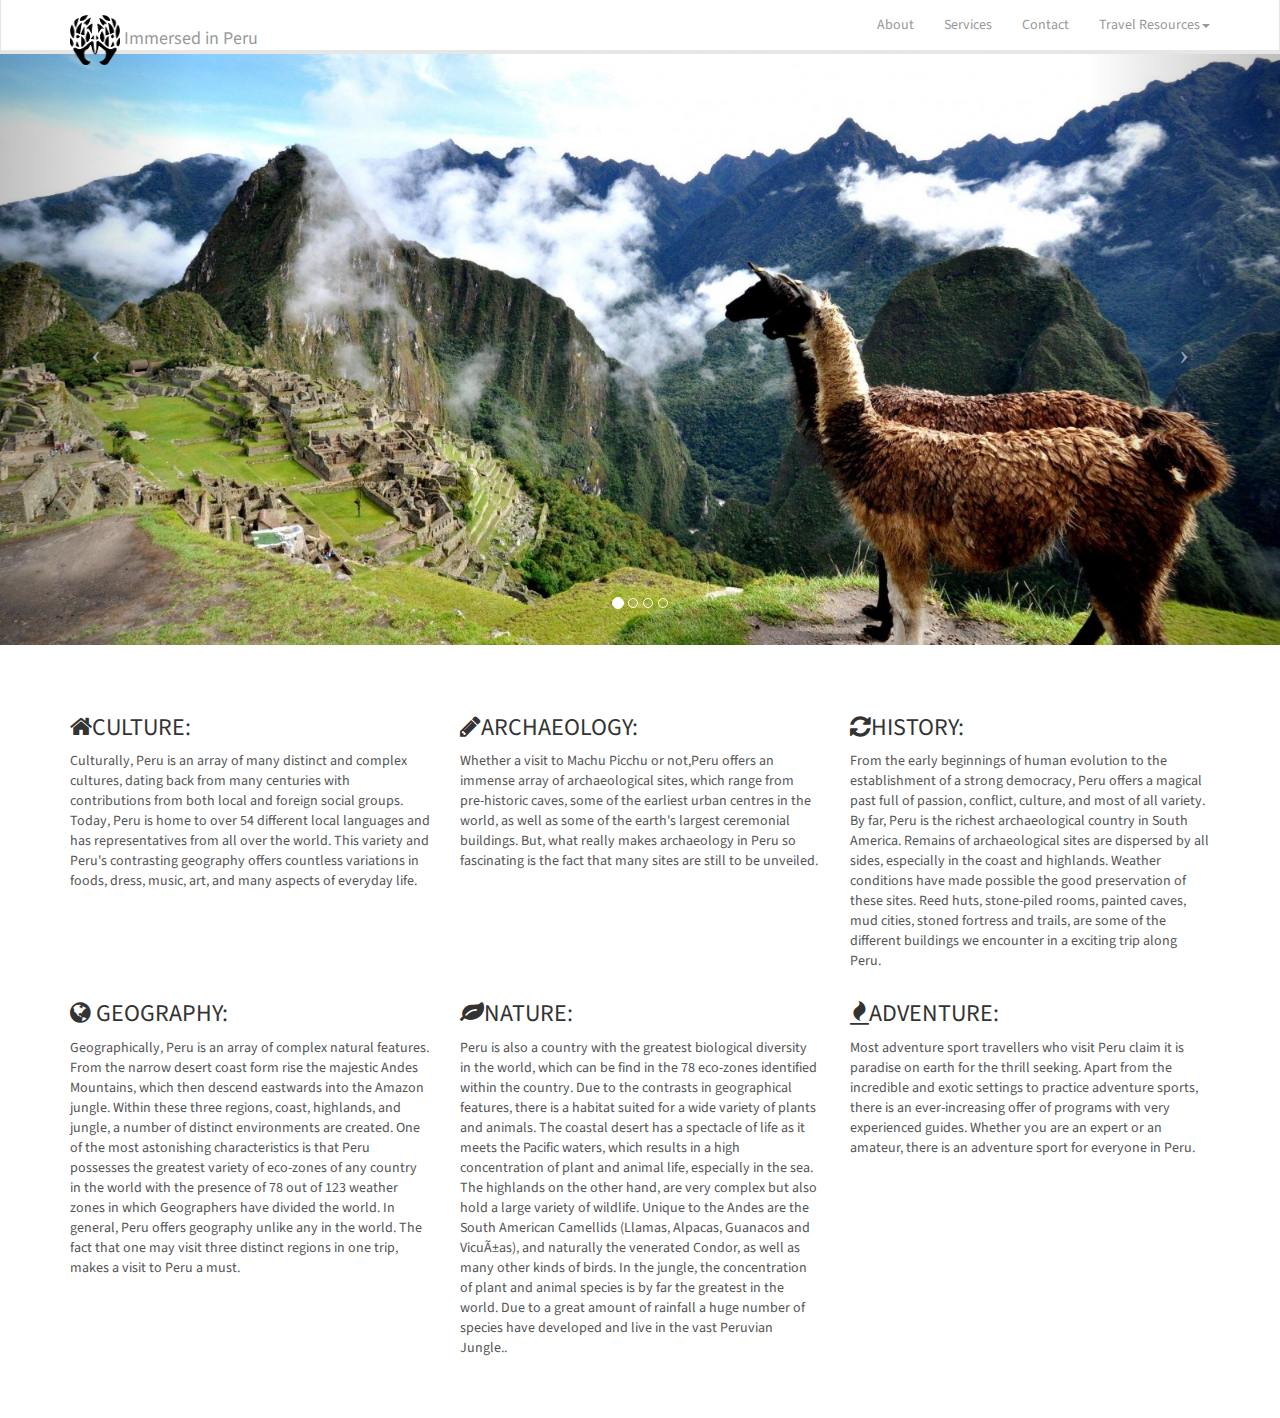
==== commit 5d25d6b2: "changes to pages" ====
--- a/index.html
+++ b/index.html
@@ -29,7 +29,7 @@
                     <span class="icon-bar"></span>
                 </button>
                 <!-- You'll want to use a responsive image option so this logo looks good on devices - I recommend using something like retina.js (do a quick Google search for it and you'll find it) -->
-                <img src="logo.png" height="15%" width="15%"><a class="navbar-brand" href="index.html">Immersed in Peru</a>
+                <a class="navbar-brand" href="index.html"><img src="logo.png" height="50px" width="50px">&nbsp;Immersed in Peru</a>
             </div>
 
             <!-- Collect the nav links, forms, and other content for toggling -->
--- a/css/modern-business.css
+++ b/css/modern-business.css
@@ -1,4 +1,4 @@
-@import url("//fonts.googleapis.com/css?family=Raleway:400,700");
+@import url("//fonts.googleapis.com/css?family=Source+Sans+Pro:300,400,700,400italic");
 /*!
  * Bootswatch v3.2.0
  * Homepage: http://bootswatch.com
@@ -257,24 +257,6 @@
     border: 1px solid #ddd !important;
   }
 }
- 
-  .carousel {
-    height: 70%;
- /* increases the carousel height so it looks good on phones */
-  }
-}
-
-/* Half Page Height Carousel Customization */
-  .carousel {
-  height: 50%;
-}
-
-  .item,
-  .active,
-  .carousel-inner {
-    height: 100%;
-}
-
 @font-face {
   font-family: 'Glyphicons Halflings';
   src: url('../fonts/glyphicons-halflings-regular.eot');
@@ -907,10 +889,10 @@
   -webkit-tap-highlight-color: rgba(0, 0, 0, 0);
 }
 body {
-  font-family: Georgia, "Times New Roman", Times, serif;
-  font-size: 16px;
+  font-family: "Source Sans Pro", "Helvetica Neue", Helvetica, Arial, sans-serif;
+  font-size: 14px;
   line-height: 1.42857143;
-  color: #333333;
+  color: #555555;
   background-color: #ffffff;
 }
 input,
@@ -922,12 +904,12 @@
   line-height: inherit;
 }
 a {
-  color: #4582ec;
+  color: #158cba;
   text-decoration: none;
 }
 a:hover,
 a:focus {
-  color: #134fb8;
+  color: #158cba;
   text-decoration: underline;
 }
 a:focus {
@@ -952,13 +934,13 @@
   height: auto;
 }
 .img-rounded {
-  border-radius: 6px;
+  border-radius: 5px;
 }
 .img-thumbnail {
   padding: 4px;
   line-height: 1.42857143;
   background-color: #ffffff;
-  border: 1px solid #dddddd;
+  border: 1px solid #eeeeee;
   border-radius: 4px;
   -webkit-transition: all 0.2s ease-in-out;
   -o-transition: all 0.2s ease-in-out;
@@ -972,8 +954,8 @@
   border-radius: 50%;
 }
 hr {
-  margin-top: 22px;
-  margin-bottom: 22px;
+  margin-top: 20px;
+  margin-bottom: 20px;
   border: 0;
   border-top: 1px solid #eeeeee;
 }
@@ -1008,10 +990,10 @@
 .h4,
 .h5,
 .h6 {
-  font-family: "Raleway", "Helvetica Neue", Helvetica, Arial, sans-serif;
-  font-weight: bold;
+  font-family: inherit;
+  font-weight: 400;
   line-height: 1.1;
-  color: inherit;
+  color: #333333;
 }
 h1 small,
 h2 small,
@@ -1039,7 +1021,7 @@
 .h6 .small {
   font-weight: normal;
   line-height: 1;
-  color: #b3b3b3;
+  color: #999999;
 }
 h1,
 .h1,
@@ -1047,8 +1029,8 @@
 .h2,
 h3,
 .h3 {
-  margin-top: 22px;
-  margin-bottom: 11px;
+  margin-top: 20px;
+  margin-bottom: 10px;
 }
 h1 small,
 .h1 small,
@@ -1070,8 +1052,8 @@
 .h5,
 h6,
 .h6 {
-  margin-top: 11px;
-  margin-bottom: 11px;
+  margin-top: 10px;
+  margin-bottom: 10px;
 }
 h4 small,
 .h4 small,
@@ -1089,52 +1071,52 @@
 }
 h1,
 .h1 {
-  font-size: 41px;
+  font-size: 36px;
 }
 h2,
 .h2 {
-  font-size: 34px;
+  font-size: 30px;
 }
 h3,
 .h3 {
-  font-size: 28px;
+  font-size: 24px;
 }
 h4,
 .h4 {
-  font-size: 20px;
+  font-size: 18px;
 }
 h5,
 .h5 {
-  font-size: 16px;
+  font-size: 14px;
 }
 h6,
 .h6 {
-  font-size: 14px;
+  font-size: 12px;
 }
 p {
-  margin: 0 0 11px;
+  margin: 0 0 10px;
 }
 .lead {
-  margin-bottom: 22px;
-  font-size: 18px;
+  margin-bottom: 20px;
+  font-size: 16px;
   font-weight: 300;
   line-height: 1.4;
 }
 @media (min-width: 768px) {
   .lead {
-    font-size: 24px;
+    font-size: 21px;
   }
 }
 small,
 .small {
-  font-size: 87%;
+  font-size: 85%;
 }
 cite {
   font-style: normal;
 }
 mark,
 .mark {
-  background-color: #fcf8e3;
+  background-color: #ff851b;
   padding: .2em;
 }
 .text-left {
@@ -1162,78 +1144,78 @@
   text-transform: capitalize;
 }
 .text-muted {
-  color: #b3b3b3;
+  color: #999999;
 }
 .text-primary {
-  color: #4582ec;
+  color: #158cba;
 }
 a.text-primary:hover {
-  color: #1863e6;
+  color: #106a8c;
 }
 .text-success {
-  color: #3fad46;
+  color: #ffffff;
 }
 a.text-success:hover {
-  color: #318837;
+  color: #e6e6e6;
 }
 .text-info {
-  color: #5bc0de;
+  color: #ffffff;
 }
 a.text-info:hover {
-  color: #31b0d5;
+  color: #e6e6e6;
 }
 .text-warning {
-  color: #f0ad4e;
+  color: #ffffff;
 }
 a.text-warning:hover {
-  color: #ec971f;
+  color: #e6e6e6;
 }
 .text-danger {
-  color: #d9534f;
+  color: #ffffff;
 }
 a.text-danger:hover {
-  color: #c9302c;
+  color: #e6e6e6;
 }
 .bg-primary {
   color: #fff;
-  background-color: #4582ec;
+  background-color: #158cba;
 }
 a.bg-primary:hover {
-  background-color: #1863e6;
+  background-color: #106a8c;
 }
 .bg-success {
-  background-color: #dff0d8;
+  background-color: #28b62c;
 }
 a.bg-success:hover {
-  background-color: #c1e2b3;
+  background-color: #1f8c22;
 }
 .bg-info {
-  background-color: #d9edf7;
+  background-color: #75caeb;
 }
 a.bg-info:hover {
-  background-color: #afd9ee;
+  background-color: #48b9e5;
 }
 .bg-warning {
-  background-color: #fcf8e3;
+  background-color: #ff851b;
 }
 a.bg-warning:hover {
-  background-color: #f7ecb5;
+  background-color: #e76b00;
 }
 .bg-danger {
-  background-color: #f2dede;
+  background-color: #ff4136;
 }
 a.bg-danger:hover {
-  background-color: #e4b9b9;
+  background-color: #ff1103;
 }
 .page-header {
-  padding-bottom: 10px;
-  margin: 44px 0 22px;
-  border-bottom: 1px solid #dddddd;
+  padding-bottom: 9px;
+  margin: 40px 0 20px;
+  border-bottom: 1px solid #eeeeee;
 }
 ul,
 ol {
   margin-top: 0;
-  margin-bottom: 11px;
+  margin-bottom: 10px;
 }
 ul ul,
 ol ul,
@@ -1257,7 +1239,7 @@
 }
 dl {
   margin-top: 0;
-  margin-bottom: 22px;
+  margin-bottom: 20px;
 }
 dt,
 dd {
@@ -1286,17 +1268,17 @@
 abbr[title],
 abbr[data-original-title] {
   cursor: help;
-  border-bottom: 1px dotted #b3b3b3;
+  border-bottom: 1px dotted #999999;
 }
 .initialism {
   font-size: 90%;
   text-transform: uppercase;
 }
 blockquote {
-  padding: 11px 22px;
-  margin: 0 0 22px;
-  font-size: 20px;
-  border-left: 5px solid #4582ec;
+  padding: 10px 20px;
+  margin: 0 0 20px;
+  font-size: 17.5px;
+  border-left: 5px solid #eeeeee;
 }
 blockquote p:last-child,
 blockquote ul:last-child,
@@ -1309,7 +1291,7 @@
   display: block;
   font-size: 80%;
   line-height: 1.42857143;
-  color: #333333;
+  color: #999999;
 }
 blockquote footer:before,
 blockquote small:before,
@@ -1320,7 +1302,7 @@
 blockquote.pull-right {
   padding-right: 15px;
   padding-left: 0;
-  border-right: 5px solid #4582ec;
+  border-right: 5px solid #eeeeee;
   border-left: 0;
   text-align: right;
 }
@@ -1345,7 +1327,7 @@
   content: "";
 }
 address {
-  margin-bottom: 22px;
+  margin-bottom: 20px;
   font-style: normal;
   line-height: 1.42857143;
 }
@@ -1367,7 +1349,7 @@
   font-size: 90%;
   color: #ffffff;
   background-color: #333333;
-  border-radius: 3px;
+  border-radius: 2px;
   box-shadow: inset 0 -1px 0 rgba(0, 0, 0, 0.25);
 }
 kbd kbd {
@@ -1377,9 +1359,9 @@
 }
 pre {
   display: block;
-  padding: 10.5px;
-  margin: 0 0 11px;
-  font-size: 15px;
+  padding: 9.5px;
+  margin: 0 0 10px;
+  font-size: 13px;
   line-height: 1.42857143;
   word-break: break-all;
   word-wrap: break-word;
@@ -2076,7 +2058,7 @@
 .table {
   width: 100%;
   max-width: 100%;
-  margin-bottom: 22px;
+  margin-bottom: 20px;
 }
 .table > thead > tr > th,
 .table > tbody > tr > th,
@@ -2182,14 +2164,14 @@
 .table > thead > tr.success > th,
 .table > tbody > tr.success > th,
 .table > tfoot > tr.success > th {
-  background-color: #dff0d8;
+  background-color: #28b62c;
 }
 .table-hover > tbody > tr > td.success:hover,
 .table-hover > tbody > tr > th.success:hover,
 .table-hover > tbody > tr.success:hover > td,
 .table-hover > tbody > tr:hover > .success,
 .table-hover > tbody > tr.success:hover > th {
-  background-color: #d0e9c6;
+  background-color: #23a127;
 }
 .table > thead > tr > td.info,
 .table > tbody > tr > td.info,
@@ -2203,14 +2185,14 @@
 .table > thead > tr.info > th,
 .table > tbody > tr.info > th,
 .table > tfoot > tr.info > th {
-  background-color: #d9edf7;
+  background-color: #75caeb;
 }
 .table-hover > tbody > tr > td.info:hover,
 .table-hover > tbody > tr > th.info:hover,
 .table-hover > tbody > tr.info:hover > td,
 .table-hover > tbody > tr:hover > .info,
 .table-hover > tbody > tr.info:hover > th {
-  background-color: #c4e3f3;
+  background-color: #5fc1e8;
 }
 .table > thead > tr > td.warning,
 .table > tbody > tr > td.warning,
@@ -2224,14 +2206,14 @@
 .table > thead > tr.warning > th,
 .table > tbody > tr.warning > th,
 .table > tfoot > tr.warning > th {
-  background-color: #fcf8e3;
+  background-color: #ff851b;
 }
 .table-hover > tbody > tr > td.warning:hover,
 .table-hover > tbody > tr > th.warning:hover,
 .table-hover > tbody > tr.warning:hover > td,
 .table-hover > tbody > tr:hover > .warning,
 .table-hover > tbody > tr.warning:hover > th {
-  background-color: #faf2cc;
+  background-color: #ff7701;
 }
 .table > thead > tr > td.danger,
 .table > tbody > tr > td.danger,
@@ -2245,19 +2227,19 @@
 .table > thead > tr.danger > th,
 .table > tbody > tr.danger > th,
 .table > tfoot > tr.danger > th {
-  background-color: #f2dede;
+  background-color: #ff4136;
 }
 .table-hover > tbody > tr > td.danger:hover,
 .table-hover > tbody > tr > th.danger:hover,
 .table-hover > tbody > tr.danger:hover > td,
 .table-hover > tbody > tr:hover > .danger,
 .table-hover > tbody > tr.danger:hover > th {
-  background-color: #ebcccc;
+  background-color: #ff291c;
 }
 @media screen and (max-width: 767px) {
   .table-responsive {
     width: 100%;
-    margin-bottom: 16.5px;
+    margin-bottom: 15px;
     overflow-y: hidden;
     overflow-x: auto;
     -ms-overflow-style: -ms-autohiding-scrollbar;
@@ -2311,8 +2293,8 @@
   display: block;
   width: 100%;
   padding: 0;
-  margin-bottom: 22px;
-  font-size: 24px;
+  margin-bottom: 20px;
+  font-size: 21px;
   line-height: inherit;
   color: #333333;
   border: 0;
@@ -2355,22 +2337,22 @@
 }
 output {
   display: block;
-  padding-top: 9px;
-  font-size: 16px;
+  padding-top: 7px;
+  font-size: 14px;
   line-height: 1.42857143;
-  color: #333333;
+  color: #555555;
 }
 .form-control {
   display: block;
   width: 100%;
-  height: 40px;
-  padding: 8px 12px;
-  font-size: 16px;
+  height: 36px;
+  padding: 6px 12px;
+  font-size: 14px;
   line-height: 1.42857143;
-  color: #333333;
+  color: #555555;
   background-color: #ffffff;
   background-image: none;
-  border: 1px solid #dddddd;
+  border: 1px solid #e7e7e7;
   border-radius: 4px;
   -webkit-box-shadow: inset 0 1px 1px rgba(0, 0, 0, 0.075);
   box-shadow: inset 0 1px 1px rgba(0, 0, 0, 0.075);
@@ -2385,14 +2367,14 @@
   box-shadow: inset 0 1px 1px rgba(0,0,0,.075), 0 0 8px rgba(102, 175, 233, 0.6);
 }
 .form-control::-moz-placeholder {
-  color: #b3b3b3;
+  color: #999999;
   opacity: 1;
 }
 .form-control:-ms-input-placeholder {
-  color: #b3b3b3;
+  color: #999999;
 }
 .form-control::-webkit-input-placeholder {
-  color: #b3b3b3;
+  color: #999999;
 }
 .form-control[disabled],
 .form-control[readonly],
@@ -2411,20 +2393,20 @@
 input[type="time"],
 input[type="datetime-local"],
 input[type="month"] {
-  line-height: 40px;
+  line-height: 36px;
   line-height: 1.42857143 \0;
 }
 input[type="date"].input-sm,
 input[type="time"].input-sm,
 input[type="datetime-local"].input-sm,
 input[type="month"].input-sm {
-  line-height: 33px;
+  line-height: 30px;
 }
 input[type="date"].input-lg,
 input[type="time"].input-lg,
 input[type="datetime-local"].input-lg,
 input[type="month"].input-lg {
-  line-height: 57px;
+  line-height: 46px;
 }
 .form-group {
   margin-bottom: 15px;
@@ -2433,7 +2415,7 @@
 .checkbox {
   position: relative;
   display: block;
-  min-height: 22px;
+  min-height: 20px;
   margin-top: 10px;
   margin-bottom: 10px;
 }
@@ -2491,8 +2473,8 @@
   cursor: not-allowed;
 }
 .form-control-static {
-  padding-top: 9px;
-  padding-bottom: 9px;
+  padding-top: 7px;
+  padding-bottom: 7px;
   margin-bottom: 0;
 }
 .form-control-static.input-lg,
@@ -2502,15 +2484,15 @@
 }
 .input-sm,
 .form-horizontal .form-group-sm .form-control {
-  height: 33px;
+  height: 30px;
   padding: 5px 10px;
-  font-size: 14px;
+  font-size: 12px;
   line-height: 1.5;
-  border-radius: 3px;
+  border-radius: 2px;
 }
 select.input-sm {
-  height: 33px;
-  line-height: 33px;
+  height: 30px;
+  line-height: 30px;
 }
 textarea.input-sm,
 select[multiple].input-sm {
@@ -2518,15 +2500,15 @@
 }
 .input-lg,
 .form-horizontal .form-group-lg .form-control {
-  height: 57px;
-  padding: 14px 16px;
-  font-size: 20px;
+  height: 46px;
+  padding: 10px 16px;
+  font-size: 18px;
   line-height: 1.33;
-  border-radius: 6px;
+  border-radius: 5px;
 }
 select.input-lg {
-  height: 57px;
-  line-height: 57px;
+  height: 46px;
+  line-height: 46px;
 }
 textarea.input-lg,
 select[multiple].input-lg {
@@ -2536,28 +2518,28 @@
   position: relative;
 }
 .has-feedback .form-control {
-  padding-right: 50px;
+  padding-right: 45px;
 }
 .form-control-feedback {
   position: absolute;
-  top: 27px;
+  top: 25px;
   right: 0;
   z-index: 2;
   display: block;
-  width: 40px;
-  height: 40px;
-  line-height: 40px;
+  width: 36px;
+  height: 36px;
+  line-height: 36px;
   text-align: center;
 }
 .input-lg + .form-control-feedback {
-  width: 57px;
-  height: 57px;
-  line-height: 57px;
+  width: 46px;
+  height: 46px;
+  line-height: 46px;
 }
 .input-sm + .form-control-feedback {
-  width: 33px;
-  height: 33px;
-  line-height: 33px;
+  width: 30px;
+  height: 30px;
+  line-height: 30px;
 }
 .has-success .help-block,
 .has-success .control-label,
@@ -2565,25 +2547,25 @@
 .has-success .checkbox,
 .has-success .radio-inline,
 .has-success .checkbox-inline {
-  color: #3fad46;
+  color: #ffffff;
 }
 .has-success .form-control {
-  border-color: #3fad46;
+  border-color: #ffffff;
   -webkit-box-shadow: inset 0 1px 1px rgba(0, 0, 0, 0.075);
   box-shadow: inset 0 1px 1px rgba(0, 0, 0, 0.075);
 }
 .has-success .form-control:focus {
-  border-color: #318837;
-  -webkit-box-shadow: inset 0 1px 1px rgba(0, 0, 0, 0.075), 0 0 6px #81d186;
-  box-shadow: inset 0 1px 1px rgba(0, 0, 0, 0.075), 0 0 6px #81d186;
+  border-color: #e6e6e6;
+  -webkit-box-shadow: inset 0 1px 1px rgba(0, 0, 0, 0.075), 0 0 6px #ffffff;
+  box-shadow: inset 0 1px 1px rgba(0, 0, 0, 0.075), 0 0 6px #ffffff;
 }
 .has-success .input-group-addon {
-  color: #3fad46;
-  border-color: #3fad46;
-  background-color: #dff0d8;
+  color: #ffffff;
+  border-color: #ffffff;
+  background-color: #28b62c;
 }
 .has-success .form-control-feedback {
-  color: #3fad46;
+  color: #ffffff;
 }
 .has-warning .help-block,
 .has-warning .control-label,
@@ -2591,25 +2573,25 @@
 .has-warning .checkbox,
 .has-warning .radio-inline,
 .has-warning .checkbox-inline {
-  color: #f0ad4e;
+  color: #ffffff;
 }
 .has-warning .form-control {
-  border-color: #f0ad4e;
+  border-color: #ffffff;
   -webkit-box-shadow: inset 0 1px 1px rgba(0, 0, 0, 0.075);
   box-shadow: inset 0 1px 1px rgba(0, 0, 0, 0.075);
 }
 .has-warning .form-control:focus {
-  border-color: #ec971f;
-  -webkit-box-shadow: inset 0 1px 1px rgba(0, 0, 0, 0.075), 0 0 6px #f8d9ac;
-  box-shadow: inset 0 1px 1px rgba(0, 0, 0, 0.075), 0 0 6px #f8d9ac;
+  border-color: #e6e6e6;
+  -webkit-box-shadow: inset 0 1px 1px rgba(0, 0, 0, 0.075), 0 0 6px #ffffff;
+  box-shadow: inset 0 1px 1px rgba(0, 0, 0, 0.075), 0 0 6px #ffffff;
 }
 .has-warning .input-group-addon {
-  color: #f0ad4e;
-  border-color: #f0ad4e;
-  background-color: #fcf8e3;
+  color: #ffffff;
+  border-color: #ffffff;
+  background-color: #ff851b;
 }
 .has-warning .form-control-feedback {
-  color: #f0ad4e;
+  color: #ffffff;
 }
 .has-error .help-block,
 .has-error .control-label,
@@ -2617,25 +2599,25 @@
 .has-error .checkbox,
 .has-error .radio-inline,
 .has-error .checkbox-inline {
-  color: #d9534f;
+  color: #ffffff;
 }
 .has-error .form-control {
-  border-color: #d9534f;
+  border-color: #ffffff;
   -webkit-box-shadow: inset 0 1px 1px rgba(0, 0, 0, 0.075);
   box-shadow: inset 0 1px 1px rgba(0, 0, 0, 0.075);
 }
 .has-error .form-control:focus {
-  border-color: #c9302c;
-  -webkit-box-shadow: inset 0 1px 1px rgba(0, 0, 0, 0.075), 0 0 6px #eba5a3;
-  box-shadow: inset 0 1px 1px rgba(0, 0, 0, 0.075), 0 0 6px #eba5a3;
+  border-color: #e6e6e6;
+  -webkit-box-shadow: inset 0 1px 1px rgba(0, 0, 0, 0.075), 0 0 6px #ffffff;
+  box-shadow: inset 0 1px 1px rgba(0, 0, 0, 0.075), 0 0 6px #ffffff;
 }
 .has-error .input-group-addon {
-  color: #d9534f;
-  border-color: #d9534f;
-  background-color: #f2dede;
+  color: #ffffff;
+  border-color: #ffffff;
+  background-color: #ff4136;
 }
 .has-error .form-control-feedback {
-  color: #d9534f;
+  color: #ffffff;
 }
 .has-feedback label.sr-only ~ .form-control-feedback {
   top: 0;
@@ -2644,7 +2626,7 @@
   display: block;
   margin-top: 5px;
   margin-bottom: 10px;
-  color: #737373;
+  color: #959595;
 }
 @media (min-width: 768px) {
   .form-inline .form-group {
@@ -2699,11 +2681,11 @@
 .form-horizontal .checkbox-inline {
   margin-top: 0;
   margin-bottom: 0;
-  padding-top: 9px;
+  padding-top: 7px;
 }
 .form-horizontal .radio,
 .form-horizontal .checkbox {
-  min-height: 31px;
+  min-height: 27px;
 }
 .form-horizontal .form-group {
   margin-left: -15px;
@@ -2713,7 +2695,7 @@
   .form-horizontal .control-label {
     text-align: right;
     margin-bottom: 0;
-    padding-top: 9px;
+    padding-top: 7px;
   }
 }
 .form-horizontal .has-feedback .form-control-feedback {
@@ -2722,7 +2704,7 @@
 }
 @media (min-width: 768px) {
   .form-horizontal .form-group-lg .control-label {
-    padding-top: 19.62px;
+    padding-top: 14.3px;
   }
 }
 @media (min-width: 768px) {
@@ -2740,8 +2722,8 @@
   background-image: none;
   border: 1px solid transparent;
   white-space: nowrap;
-  padding: 8px 12px;
-  font-size: 16px;
+  padding: 6px 12px;
+  font-size: 14px;
   line-height: 1.42857143;
   border-radius: 4px;
   -webkit-user-select: none;
@@ -2758,7 +2740,7 @@
 }
 .btn:hover,
 .btn:focus {
-  color: #333333;
+  color: #555555;
   text-decoration: none;
 }
 .btn:active,
@@ -2779,18 +2761,18 @@
   box-shadow: none;
 }
 .btn-default {
-  color: #333333;
-  background-color: #ffffff;
-  border-color: #dddddd;
+  color: #555555;
+  background-color: #eeeeee;
+  border-color: #e2e2e2;
 }
 .btn-default:hover,
 .btn-default:focus,
 .btn-default:active,
 .btn-default.active,
 .open > .dropdown-toggle.btn-default {
-  color: #333333;
-  background-color: #e6e6e6;
-  border-color: #bebebe;
+  color: #555555;
+  background-color: #d5d5d5;
+  border-color: #c3c3c3;
 }
 .btn-default:active,
 .btn-default.active,
@@ -2812,17 +2794,17 @@
 .btn-default.disabled.active,
 .btn-default[disabled].active,
 fieldset[disabled] .btn-default.active {
-  background-color: #ffffff;
-  border-color: #dddddd;
+  background-color: #eeeeee;
+  border-color: #e2e2e2;
 }
 .btn-default .badge {
-  color: #ffffff;
-  background-color: #333333;
+  color: #eeeeee;
+  background-color: #555555;
 }
 .btn-primary {
   color: #ffffff;
-  background-color: #4582ec;
-  border-color: #4582ec;
+  background-color: #158cba;
+  border-color: #127ba3;
 }
 .btn-primary:hover,
 .btn-primary:focus,
@@ -2830,8 +2812,8 @@
 .btn-primary.active,
 .open > .dropdown-toggle.btn-primary {
   color: #ffffff;
-  background-color: #1863e6;
-  border-color: #175fdd;
+  background-color: #106a8c;
+  border-color: #0c516c;
 }
 .btn-primary:active,
 .btn-primary.active,
@@ -2853,17 +2835,17 @@
 .btn-primary.disabled.active,
 .btn-primary[disabled].active,
 fieldset[disabled] .btn-primary.active {
-  background-color: #4582ec;
-  border-color: #4582ec;
+  background-color: #158cba;
+  border-color: #127ba3;
 }
 .btn-primary .badge {
-  color: #4582ec;
+  color: #158cba;
   background-color: #ffffff;
 }
 .btn-success {
   color: #ffffff;
-  background-color: #3fad46;
-  border-color: #3fad46;
+  background-color: #28b62c;
+  border-color: #23a127;
 }
 .btn-success:hover,
 .btn-success:focus,
@@ -2871,8 +2853,8 @@
 .btn-success.active,
 .open > .dropdown-toggle.btn-success {
   color: #ffffff;
-  background-color: #318837;
-  border-color: #2f8034;
+  background-color: #1f8c22;
+  border-color: #186f1b;
 }
 .btn-success:active,
 .btn-success.active,
@@ -2894,17 +2876,17 @@
 .btn-success.disabled.active,
 .btn-success[disabled].active,
 fieldset[disabled] .btn-success.active {
-  background-color: #3fad46;
-  border-color: #3fad46;
+  background-color: #28b62c;
+  border-color: #23a127;
 }
 .btn-success .badge {
-  color: #3fad46;
+  color: #28b62c;
   background-color: #ffffff;
 }
 .btn-info {
   color: #ffffff;
-  background-color: #5bc0de;
-  border-color: #5bc0de;
+  background-color: #75caeb;
+  border-color: #5fc1e8;
 }
 .btn-info:hover,
 .btn-info:focus,
@@ -2912,8 +2894,8 @@
 .btn-info.active,
 .open > .dropdown-toggle.btn-info {
   color: #ffffff;
-  background-color: #31b0d5;
-  border-color: #2aabd2;
+  background-color: #48b9e5;
+  border-color: #29ade0;
 }
 .btn-info:active,
 .btn-info.active,
@@ -2935,17 +2917,17 @@
 .btn-info.disabled.active,
 .btn-info[disabled].active,
 fieldset[disabled] .btn-info.active {
-  background-color: #5bc0de;
-  border-color: #5bc0de;
+  background-color: #75caeb;
+  border-color: #5fc1e8;
 }
 .btn-info .badge {
-  color: #5bc0de;
+  color: #75caeb;
   background-color: #ffffff;
 }
 .btn-warning {
   color: #ffffff;
-  background-color: #f0ad4e;
-  border-color: #f0ad4e;
+  background-color: #ff851b;
+  border-color: #ff7701;
 }
 .btn-warning:hover,
 .btn-warning:focus,
@@ -2953,8 +2935,8 @@
 .btn-warning.active,
 .open > .dropdown-toggle.btn-warning {
   color: #ffffff;
-  background-color: #ec971f;
-  border-color: #eb9316;
+  background-color: #e76b00;
+  border-color: #c35b00;
 }
 .btn-warning:active,
 .btn-warning.active,
@@ -2976,17 +2958,17 @@
 .btn-warning.disabled.active,
 .btn-warning[disabled].active,
 fieldset[disabled] .btn-warning.active {
-  background-color: #f0ad4e;
-  border-color: #f0ad4e;
+  background-color: #ff851b;
+  border-color: #ff7701;
 }
 .btn-warning .badge {
-  color: #f0ad4e;
+  color: #ff851b;
   background-color: #ffffff;
 }
 .btn-danger {
   color: #ffffff;
-  background-color: #d9534f;
-  border-color: #d9534f;
+  background-color: #ff4136;
+  border-color: #ff291c;
 }
 .btn-danger:hover,
 .btn-danger:focus,
@@ -2994,8 +2976,8 @@
 .btn-danger.active,
 .open > .dropdown-toggle.btn-danger {
   color: #ffffff;
-  background-color: #c9302c;
-  border-color: #c12e2a;
+  background-color: #ff1103;
+  border-color: #de0c00;
 }
 .btn-danger:active,
 .btn-danger.active,
@@ -3017,15 +2999,15 @@
 .btn-danger.disabled.active,
 .btn-danger[disabled].active,
 fieldset[disabled] .btn-danger.active {
-  background-color: #d9534f;
-  border-color: #d9534f;
+  background-color: #ff4136;
+  border-color: #ff291c;
 }
 .btn-danger .badge {
-  color: #d9534f;
+  color: #ff4136;
   background-color: #ffffff;
 }
 .btn-link {
-  color: #4582ec;
+  color: #158cba;
   font-weight: normal;
   cursor: pointer;
   border-radius: 0;
@@ -3046,7 +3028,7 @@
 }
 .btn-link:hover,
 .btn-link:focus {
-  color: #134fb8;
+  color: #158cba;
   text-decoration: underline;
   background-color: transparent;
 }
@@ -3054,29 +3036,29 @@
 fieldset[disabled] .btn-link:hover,
 .btn-link[disabled]:focus,
 fieldset[disabled] .btn-link:focus {
-  color: #b3b3b3;
+  color: #999999;
   text-decoration: none;
 }
 .btn-lg,
 .btn-group-lg > .btn {
-  padding: 14px 16px;
-  font-size: 20px;
+  padding: 10px 16px;
+  font-size: 18px;
   line-height: 1.33;
-  border-radius: 6px;
+  border-radius: 5px;
 }
 .btn-sm,
 .btn-group-sm > .btn {
   padding: 5px 10px;
-  font-size: 14px;
+  font-size: 12px;
   line-height: 1.5;
-  border-radius: 3px;
+  border-radius: 2px;
 }
 .btn-xs,
 .btn-group-xs > .btn {
   padding: 1px 5px;
-  font-size: 14px;
+  font-size: 12px;
   line-height: 1.5;
-  border-radius: 3px;
+  border-radius: 2px;
 }
 .btn-block {
   display: block;
@@ -3146,11 +3128,11 @@
   padding: 5px 0;
   margin: 2px 0 0;
   list-style: none;
-  font-size: 16px;
+  font-size: 14px;
   text-align: left;
   background-color: #ffffff;
   border: 1px solid #cccccc;
-  border: 1px solid rgba(0, 0, 0, 0.15);
+  border: 1px solid #e7e7e7;
   border-radius: 4px;
   -webkit-box-shadow: 0 6px 12px rgba(0, 0, 0, 0.175);
   box-shadow: 0 6px 12px rgba(0, 0, 0, 0.175);
@@ -3162,9 +3144,9 @@
 }
 .dropdown-menu .divider {
   height: 1px;
-  margin: 10px 0;
+  margin: 9px 0;
   overflow: hidden;
-  background-color: #e5e5e5;
+  background-color: #eeeeee;
 }
 .dropdown-menu > li > a {
   display: block;
@@ -3172,14 +3154,14 @@
   clear: both;
   font-weight: normal;
   line-height: 1.42857143;
-  color: #333333;
+  color: #999999;
   white-space: nowrap;
 }
 .dropdown-menu > li > a:hover,
 .dropdown-menu > li > a:focus {
   text-decoration: none;
-  color: #ffffff;
-  background-color: #4582ec;
+  color: #333333;
+  background-color: transparent;
 }
 .dropdown-menu > .active > a,
 .dropdown-menu > .active > a:hover,
@@ -3187,12 +3169,12 @@
   color: #ffffff;
   text-decoration: none;
   outline: 0;
-  background-color: #4582ec;
+  background-color: #158cba;
 }
 .dropdown-menu > .disabled > a,
 .dropdown-menu > .disabled > a:hover,
 .dropdown-menu > .disabled > a:focus {
-  color: #b3b3b3;
+  color: #eeeeee;
 }
 .dropdown-menu > .disabled > a:hover,
 .dropdown-menu > .disabled > a:focus {
@@ -3219,9 +3201,9 @@
 .dropdown-header {
   display: block;
   padding: 3px 20px;
-  font-size: 14px;
+  font-size: 12px;
   line-height: 1.42857143;
-  color: #b3b3b3;
+  color: #999999;
   white-space: nowrap;
 }
 .dropdown-backdrop {
@@ -3258,12 +3240,6 @@
     right: auto;
   }
 }
-.inline-block {
-  position: relative;
-  display: inline-block;
-  vertical-align: middle;
-}
-
 .btn-group,
 .btn-group-vertical {
   position: relative;
@@ -3455,17 +3431,17 @@
 .input-group-lg > .form-control,
 .input-group-lg > .input-group-addon,
 .input-group-lg > .input-group-btn > .btn {
-  height: 57px;
-  padding: 14px 16px;
-  font-size: 20px;
+  height: 46px;
+  padding: 10px 16px;
+  font-size: 18px;
   line-height: 1.33;
-  border-radius: 6px;
+  border-radius: 5px;
 }
 select.input-group-lg > .form-control,
 select.input-group-lg > .input-group-addon,
 select.input-group-lg > .input-group-btn > .btn {
-  height: 57px;
-  line-height: 57px;
+  height: 46px;
+  line-height: 46px;
 }
 textarea.input-group-lg > .form-control,
 textarea.input-group-lg > .input-group-addon,
@@ -3478,17 +3454,17 @@
 .input-group-sm > .form-control,
 .input-group-sm > .input-group-addon,
 .input-group-sm > .input-group-btn > .btn {
-  height: 33px;
+  height: 30px;
   padding: 5px 10px;
-  font-size: 14px;
+  font-size: 12px;
   line-height: 1.5;
-  border-radius: 3px;
+  border-radius: 2px;
 }
 select.input-group-sm > .form-control,
 select.input-group-sm > .input-group-addon,
 select.input-group-sm > .input-group-btn > .btn {
-  height: 33px;
-  line-height: 33px;
+  height: 30px;
+  line-height: 30px;
 }
 textarea.input-group-sm > .form-control,
 textarea.input-group-sm > .input-group-addon,
@@ -3515,25 +3491,25 @@
   vertical-align: middle;
 }
 .input-group-addon {
-  padding: 8px 12px;
-  font-size: 16px;
+  padding: 6px 12px;
+  font-size: 14px;
   font-weight: normal;
   line-height: 1;
-  color: #333333;
+  color: #555555;
   text-align: center;
   background-color: #eeeeee;
-  border: 1px solid #dddddd;
+  border: 1px solid #e7e7e7;
   border-radius: 4px;
 }
 .input-group-addon.input-sm {
   padding: 5px 10px;
-  font-size: 14px;
-  border-radius: 3px;
+  font-size: 12px;
+  border-radius: 2px;
 }
 .input-group-addon.input-lg {
-  padding: 14px 16px;
-  font-size: 20px;
-  border-radius: 6px;
+  padding: 10px 16px;
+  font-size: 18px;
+  border-radius: 5px;
 }
 .input-group-addon input[type="radio"],
 .input-group-addon input[type="checkbox"] {
@@ -3606,14 +3582,14 @@
 .nav > li > a:hover,
 .nav > li > a:focus {
   text-decoration: none;
-  background-color: #eeeeee;
+  background-color: #ffffff;
 }
 .nav > li.disabled > a {
-  color: #b3b3b3;
+  color: #999999;
 }
 .nav > li.disabled > a:hover,
 .nav > li.disabled > a:focus {
-  color: #b3b3b3;
+  color: #999999;
   text-decoration: none;
   background-color: transparent;
   cursor: not-allowed;
@@ -3621,12 +3597,12 @@
 .nav .open > a,
 .nav .open > a:hover,
 .nav .open > a:focus {
-  background-color: #eeeeee;
-  border-color: #4582ec;
+  background-color: #ffffff;
+  border-color: #158cba;
 }
 .nav .nav-divider {
   height: 1px;
-  margin: 10px 0;
+  margin: 9px 0;
   overflow: hidden;
   background-color: #e5e5e5;
 }
@@ -3634,7 +3610,7 @@
   max-width: none;
 }
 .nav-tabs {
-  border-bottom: 1px solid #dddddd;
+  border-bottom: 1px solid #e7e7e7;
 }
 .nav-tabs > li {
   float: left;
@@ -3647,14 +3623,14 @@
   border-radius: 4px 4px 0 0;
 }
 .nav-tabs > li > a:hover {
-  border-color: #eeeeee #eeeeee #dddddd;
+  border-color: #eeeeee #eeeeee #e7e7e7;
 }
 .nav-tabs > li.active > a,
 .nav-tabs > li.active > a:hover,
 .nav-tabs > li.active > a:focus {
   color: #555555;
   background-color: #ffffff;
-  border: 1px solid #dddddd;
+  border: 1px solid #e7e7e7;
   border-bottom-color: transparent;
   cursor: default;
 }
@@ -3689,11 +3665,11 @@
 .nav-tabs.nav-justified > .active > a,
 .nav-tabs.nav-justified > .active > a:hover,
 .nav-tabs.nav-justified > .active > a:focus {
-  border: 1px solid #dddddd;
+  border: 1px solid #e7e7e7;
 }
 @media (min-width: 768px) {
   .nav-tabs.nav-justified > li > a {
-    border-bottom: 1px solid #dddddd;
+    border-bottom: 1px solid #e7e7e7;
     border-radius: 4px 4px 0 0;
   }
   .nav-tabs.nav-justified > .active > a,
@@ -3715,7 +3691,7 @@
 .nav-pills > li.active > a:hover,
 .nav-pills > li.active > a:focus {
   color: #ffffff;
-  background-color: #4582ec;
+  background-color: #158cba;
 }
 .nav-stacked > li {
   float: none;
@@ -3757,11 +3733,11 @@
 .nav-tabs-justified > .active > a,
 .nav-tabs-justified > .active > a:hover,
 .nav-tabs-justified > .active > a:focus {
-  border: 1px solid #dddddd;
+  border: 1px solid #e7e7e7;
 }
 @media (min-width: 768px) {
   .nav-tabs-justified > li > a {
-    border-bottom: 1px solid #dddddd;
+    border-bottom: 1px solid #e7e7e7;
     border-radius: 4px 4px 0 0;
   }
   .nav-tabs-justified > .active > a,
@@ -3783,8 +3759,8 @@
 }
 .navbar {
   position: relative;
-  min-height: 65px;
-  margin-bottom: 22px;
+  min-height: 50px;
+  margin-bottom: 20px;
   border: 1px solid transparent;
 }
 @media (min-width: 768px) {
@@ -3795,7 +3771,6 @@
 @media (min-width: 768px) {
   .navbar-header {
     float: left;
-    padding-top: 10px;
   }
 }
 .navbar-collapse {
@@ -3892,10 +3867,10 @@
 }
 .navbar-brand {
   float: left;
-  padding: 21.5px 15px;
-  font-size: 20px;
-  line-height: 22px;
-  height: 65px;
+  padding: 15px 15px;
+  font-size: 18px;
+  line-height: 20px;
+  height: 50px;
 }
 .navbar-brand:hover,
 .navbar-brand:focus {
@@ -3912,8 +3887,8 @@
   float: right;
   margin-right: 15px;
   padding: 9px 10px;
-  margin-top: 15.5px;
-  margin-bottom: 15.5px;
+  margin-top: 8px;
+  margin-bottom: 8px;
   background-color: transparent;
   background-image: none;
   border: 1px solid transparent;
@@ -3937,12 +3912,12 @@
   }
 }
 .navbar-nav {
-  margin: 10.75px -15px;
+  margin: 7.5px -15px;
 }
 .navbar-nav > li > a {
   padding-top: 10px;
   padding-bottom: 10px;
-  line-height: 22px;
+  line-height: 20px;
 }
 @media (max-width: 767px) {
   .navbar-nav .open .dropdown-menu {
@@ -3959,7 +3934,7 @@
     padding: 5px 15px 5px 25px;
   }
   .navbar-nav .open .dropdown-menu > li > a {
-    line-height: 22px;
+    line-height: 20px;
   }
   .navbar-nav .open .dropdown-menu > li > a:hover,
   .navbar-nav .open .dropdown-menu > li > a:focus {
@@ -3975,8 +3950,8 @@
     float: left;
   }
   .navbar-nav > li > a {
-    padding-top: 21.5px;
-    padding-bottom: 21.5px;
+    padding-top: 15px;
+    padding-bottom: 15px;
   }
   .navbar-nav.navbar-right:last-child {
     margin-right: -15px;
@@ -3998,8 +3973,8 @@
   border-bottom: 1px solid transparent;
   -webkit-box-shadow: inset 0 1px 0 rgba(255, 255, 255, 0.1), 0 1px 0 rgba(255, 255, 255, 0.1);
   box-shadow: inset 0 1px 0 rgba(255, 255, 255, 0.1), 0 1px 0 rgba(255, 255, 255, 0.1);
-  margin-top: 12.5px;
-  margin-bottom: 12.5px;
+  margin-top: 7px;
+  margin-bottom: 7px;
 }
 @media (min-width: 768px) {
   .navbar-form .form-group {
@@ -4078,20 +4053,20 @@
   border-bottom-left-radius: 0;
 }
 .navbar-btn {
-  margin-top: 12.5px;
-  margin-bottom: 12.5px;
+  margin-top: 7px;
+  margin-bottom: 7px;
 }
 .navbar-btn.btn-sm {
-  margin-top: 16px;
-  margin-bottom: 16px;
+  margin-top: 10px;
+  margin-bottom: 10px;
 }
 .navbar-btn.btn-xs {
-  margin-top: 21.5px;
-  margin-bottom: 21.5px;
+  margin-top: 14px;
+  margin-bottom: 14px;
 }
 .navbar-text {
-  margin-top: 21.5px;
-  margin-bottom: 21.5px;
+  margin-top: 15px;
+  margin-bottom: 15px;
 }
 @media (min-width: 768px) {
   .navbar-text {
@@ -4104,107 +4079,107 @@
   }
 }
 .navbar-default {
-  background-color: #ffffff;
-  border-color: #dddddd;
+  background-color: #f8f8f8;
+  border-color: #e7e7e7;
 }
 .navbar-default .navbar-brand {
-  color: #4582ec;
+  color: #333333;
 }
 .navbar-default .navbar-brand:hover,
 .navbar-default .navbar-brand:focus {
-  color: #4582ec;
+  color: #333333;
   background-color: transparent;
 }
 .navbar-default .navbar-text {
-  color: #333333;
+  color: #555555;
 }
 .navbar-default .navbar-nav > li > a {
-  color: #4582ec;
+  color: #999999;
 }
 .navbar-default .navbar-nav > li > a:hover,
 .navbar-default .navbar-nav > li > a:focus {
-  color: #4582ec;
+  color: #333333;
   background-color: transparent;
 }
 .navbar-default .navbar-nav > .active > a,
 .navbar-default .navbar-nav > .active > a:hover,
 .navbar-default .navbar-nav > .active > a:focus {
-  color: #4582ec;
+  color: #333333;
   background-color: transparent;
 }
 .navbar-default .navbar-nav > .disabled > a,
 .navbar-default .navbar-nav > .disabled > a:hover,
 .navbar-default .navbar-nav > .disabled > a:focus {
-  color: #333333;
+  color: #eeeeee;
   background-color: transparent;
 }
 .navbar-default .navbar-toggle {
-  border-color: #dddddd;
+  border-color: #eeeeee;
 }
 .navbar-default .navbar-toggle:hover,
 .navbar-default .navbar-toggle:focus {
-  background-color: #dddddd;
+  background-color: #ffffff;
 }
 .navbar-default .navbar-toggle .icon-bar {
-  background-color: #cccccc;
+  background-color: #999999;
 }
 .navbar-default .navbar-collapse,
 .navbar-default .navbar-form {
-  border-color: #dddddd;
+  border-color: #e7e7e7;
 }
 .navbar-default .navbar-nav > .open > a,
 .navbar-default .navbar-nav > .open > a:hover,
 .navbar-default .navbar-nav > .open > a:focus {
   background-color: transparent;
-  color: #4582ec;
+  color: #333333;
 }
 @media (max-width: 767px) {
   .navbar-default .navbar-nav .open .dropdown-menu > li > a {
-    color: #4582ec;
+    color: #999999;
   }
   .navbar-default .navbar-nav .open .dropdown-menu > li > a:hover,
   .navbar-default .navbar-nav .open .dropdown-menu > li > a:focus {
-    color: #4582ec;
+    color: #333333;
     background-color: transparent;
   }
   .navbar-default .navbar-nav .open .dropdown-menu > .active > a,
   .navbar-default .navbar-nav .open .dropdown-menu > .active > a:hover,
   .navbar-default .navbar-nav .open .dropdown-menu > .active > a:focus {
-    color: #4582ec;
+    color: #333333;
     background-color: transparent;
   }
   .navbar-default .navbar-nav .open .dropdown-menu > .disabled > a,
   .navbar-default .navbar-nav .open .dropdown-menu > .disabled > a:hover,
   .navbar-default .navbar-nav .open .dropdown-menu > .disabled > a:focus {
-    color: #333333;
+    color: #eeeeee;
     background-color: transparent;
   }
 }
 .navbar-default .navbar-link {
-  color: #4582ec;
+  color: #999999;
 }
 .navbar-default .navbar-link:hover {
-  color: #4582ec;
+  color: #333333;
 }
 .navbar-default .btn-link {
-  color: #4582ec;
+  color: #999999;
 }
 .navbar-default .btn-link:hover,
 .navbar-default .btn-link:focus {
-  color: #4582ec;
+  color: #333333;
 }
 .navbar-default .btn-link[disabled]:hover,
 fieldset[disabled] .navbar-default .btn-link:hover,
 .navbar-default .btn-link[disabled]:focus,
 fieldset[disabled] .navbar-default .btn-link:focus {
-  color: #333333;
+  color: #eeeeee;
 }
 .navbar-inverse {
   background-color: #ffffff;
-  border-color: #dddddd;
+  border-color: #e6e6e6;
 }
 .navbar-inverse .navbar-brand {
-  color: #333333;
+  color: #999999;
 }
 .navbar-inverse .navbar-brand:hover,
 .navbar-inverse .navbar-brand:focus {
@@ -4212,10 +4187,10 @@
   background-color: transparent;
 }
 .navbar-inverse .navbar-text {
-  color: #333333;
+  color: #999999;
 }
 .navbar-inverse .navbar-nav > li > a {
-  color: #333333;
+  color: #999999;
 }
 .navbar-inverse .navbar-nav > li > a:hover,
 .navbar-inverse .navbar-nav > li > a:focus {
@@ -4231,18 +4206,18 @@
 .navbar-inverse .navbar-nav > .disabled > a,
 .navbar-inverse .navbar-nav > .disabled > a:hover,
 .navbar-inverse .navbar-nav > .disabled > a:focus {
-  color: #cccccc;
+  color: #eeeeee;
   background-color: transparent;
 }
 .navbar-inverse .navbar-toggle {
-  border-color: #dddddd;
+  border-color: #eeeeee;
 }
 .navbar-inverse .navbar-toggle:hover,
 .navbar-inverse .navbar-toggle:focus {
-  background-color: #dddddd;
+  background-color: #eeeeee;
 }
 .navbar-inverse .navbar-toggle .icon-bar {
-  background-color: #cccccc;
+  background-color: #999999;
 }
 .navbar-inverse .navbar-collapse,
 .navbar-inverse .navbar-form {
@@ -4256,13 +4231,13 @@
 }
 @media (max-width: 767px) {
   .navbar-inverse .navbar-nav .open .dropdown-menu > .dropdown-header {
-    border-color: #dddddd;
+    border-color: #e6e6e6;
   }
   .navbar-inverse .navbar-nav .open .dropdown-menu .divider {
-    background-color: #dddddd;
+    background-color: #e6e6e6;
   }
   .navbar-inverse .navbar-nav .open .dropdown-menu > li > a {
-    color: #333333;
+    color: #999999;
   }
   .navbar-inverse .navbar-nav .open .dropdown-menu > li > a:hover,
   .navbar-inverse .navbar-nav .open .dropdown-menu > li > a:focus {
@@ -4278,18 +4253,18 @@
   .navbar-inverse .navbar-nav .open .dropdown-menu > .disabled > a,
   .navbar-inverse .navbar-nav .open .dropdown-menu > .disabled > a:hover,
   .navbar-inverse .navbar-nav .open .dropdown-menu > .disabled > a:focus {
-    color: #cccccc;
+    color: #eeeeee;
     background-color: transparent;
   }
 }
 .navbar-inverse .navbar-link {
-  color: #333333;
+  color: #999999;
 }
 .navbar-inverse .navbar-link:hover {
   color: #333333;
 }
 .navbar-inverse .btn-link {
-  color: #333333;
+  color: #999999;
 }
 .navbar-inverse .btn-link:hover,
 .navbar-inverse .btn-link:focus {
@@ -4299,30 +4274,30 @@
 fieldset[disabled] .navbar-inverse .btn-link:hover,
 .navbar-inverse .btn-link[disabled]:focus,
 fieldset[disabled] .navbar-inverse .btn-link:focus {
-  color: #cccccc;
+  color: #eeeeee;
 }
 .breadcrumb {
   padding: 8px 15px;
-  margin-bottom: 22px;
+  margin-bottom: 20px;
   list-style: none;
-  background-color: #f5f5f5;
+  background-color: #fafafa;
   border-radius: 4px;
 }
 .breadcrumb > li {
   display: inline-block;
 }
 .breadcrumb > li + li:before {
-  content: "/\00a0";
+  content: ">\00a0";
   padding: 0 5px;
-  color: #cccccc;
+  color: #999999;
 }
 .breadcrumb > .active {
-  color: #b3b3b3;
+  color: #999999;
 }
 .pagination {
   display: inline-block;
   padding-left: 0;
-  margin: 22px 0;
+  margin: 20px 0;
   border-radius: 4px;
 }
 .pagination > li {
@@ -4332,12 +4307,12 @@
 .pagination > li > span {
   position: relative;
   float: left;
-  padding: 8px 12px;
+  padding: 6px 12px;
   line-height: 1.42857143;
   text-decoration: none;
-  color: #333333;
-  background-color: #ffffff;
-  border: 1px solid #dddddd;
+  color: #555555;
+  background-color: #eeeeee;
+  border: 1px solid #e2e2e2;
   margin-left: -1px;
 }
 .pagination > li:first-child > a,
@@ -4355,9 +4330,9 @@
 .pagination > li > span:hover,
 .pagination > li > a:focus,
 .pagination > li > span:focus {
-  color: #ffffff;
-  background-color: #4582ec;
-  border-color: #4582ec;
+  color: #555555;
+  background-color: #eeeeee;
+  border-color: #e2e2e2;
 }
 .pagination > .active > a,
 .pagination > .active > span,
@@ -4367,8 +4342,8 @@
 .pagination > .active > span:focus {
   z-index: 2;
   color: #ffffff;
-  background-color: #4582ec;
-  border-color: #4582ec;
+  background-color: #158cba;
+  border-color: #127ba3;
   cursor: default;
 }
 .pagination > .disabled > span,
@@ -4377,44 +4352,44 @@
 .pagination > .disabled > a,
 .pagination > .disabled > a:hover,
 .pagination > .disabled > a:focus {
-  color: #b3b3b3;
-  background-color: #ffffff;
-  border-color: #dddddd;
+  color: #999999;
+  background-color: #eeeeee;
+  border-color: #e2e2e2;
   cursor: not-allowed;
 }
 .pagination-lg > li > a,
 .pagination-lg > li > span {
-  padding: 14px 16px;
-  font-size: 20px;
+  padding: 10px 16px;
+  font-size: 18px;
 }
 .pagination-lg > li:first-child > a,
 .pagination-lg > li:first-child > span {
-  border-bottom-left-radius: 6px;
-  border-top-left-radius: 6px;
+  border-bottom-left-radius: 5px;
+  border-top-left-radius: 5px;
 }
 .pagination-lg > li:last-child > a,
 .pagination-lg > li:last-child > span {
-  border-bottom-right-radius: 6px;
-  border-top-right-radius: 6px;
+  border-bottom-right-radius: 5px;
+  border-top-right-radius: 5px;
 }
 .pagination-sm > li > a,
 .pagination-sm > li > span {
   padding: 5px 10px;
-  font-size: 14px;
+  font-size: 12px;
 }
 .pagination-sm > li:first-child > a,
 .pagination-sm > li:first-child > span {
-  border-bottom-left-radius: 3px;
-  border-top-left-radius: 3px;
+  border-bottom-left-radius: 2px;
+  border-top-left-radius: 2px;
 }
 .pagination-sm > li:last-child > a,
 .pagination-sm > li:last-child > span {
-  border-bottom-right-radius: 3px;
-  border-top-right-radius: 3px;
+  border-bottom-right-radius: 2px;
+  border-top-right-radius: 2px;
 }
 .pager {
   padding-left: 0;
-  margin: 22px 0;
+  margin: 20px 0;
   list-style: none;
   text-align: center;
 }
@@ -4425,14 +4400,14 @@
 .pager li > span {
   display: inline-block;
   padding: 5px 14px;
-  background-color: #ffffff;
-  border: 1px solid #dddddd;
+  background-color: #eeeeee;
+  border: 1px solid #e2e2e2;
   border-radius: 15px;
 }
 .pager li > a:hover,
 .pager li > a:focus {
   text-decoration: none;
-  background-color: #4582ec;
+  background-color: #eeeeee;
 }
 .pager .next > a,
 .pager .next > span {
@@ -4446,8 +4421,8 @@
 .pager .disabled > a:hover,
 .pager .disabled > a:focus,
 .pager .disabled > span {
-  color: #b3b3b3;
-  background-color: #ffffff;
+  color: #999999;
+  background-color: #eeeeee;
   cursor: not-allowed;
 }
 .label {
@@ -4476,59 +4451,59 @@
   top: -1px;
 }
 .label-default {
-  background-color: #ffffff;
+  background-color: #999999;
 }
 .label-default[href]:hover,
 .label-default[href]:focus {
-  background-color: #e6e6e6;
+  background-color: #808080;
 }
 .label-primary {
-  background-color: #4582ec;
+  background-color: #158cba;
 }
 .label-primary[href]:hover,
 .label-primary[href]:focus {
-  background-color: #1863e6;
+  background-color: #106a8c;
 }
 .label-success {
-  background-color: #3fad46;
+  background-color: #28b62c;
 }
 .label-success[href]:hover,
 .label-success[href]:focus {
-  background-color: #318837;
+  background-color: #1f8c22;
 }
 .label-info {
-  background-color: #5bc0de;
+  background-color: #75caeb;
 }
 .label-info[href]:hover,
 .label-info[href]:focus {
-  background-color: #31b0d5;
+  background-color: #48b9e5;
 }
 .label-warning {
-  background-color: #f0ad4e;
+  background-color: #ff851b;
 }
 .label-warning[href]:hover,
 .label-warning[href]:focus {
-  background-color: #ec971f;
+  background-color: #e76b00;
 }
 .label-danger {
-  background-color: #d9534f;
+  background-color: #ff4136;
 }
 .label-danger[href]:hover,
 .label-danger[href]:focus {
-  background-color: #c9302c;
+  background-color: #ff1103;
 }
 .badge {
   display: inline-block;
   min-width: 10px;
   padding: 3px 7px;
-  font-size: 14px;
-  font-weight: bold;
+  font-size: 12px;
+  font-weight: normal;
   color: #ffffff;
   line-height: 1;
   vertical-align: baseline;
   white-space: nowrap;
   text-align: center;
-  background-color: #4582ec;
+  background-color: #158cba;
   border-radius: 10px;
 }
 .badge:empty {
@@ -4550,7 +4525,7 @@
 }
 a.list-group-item.active > .badge,
 .nav-pills > .active > a > .badge {
-  color: #4582ec;
+  color: #158cba;
   background-color: #ffffff;
 }
 .nav-pills > li > a > .badge {
@@ -4560,7 +4535,7 @@
   padding: 30px;
   margin-bottom: 30px;
   color: inherit;
-  background-color: #f7f7f7;
+  background-color: #fafafa;
 }
 .jumbotron h1,
 .jumbotron .h1 {
@@ -4568,14 +4543,14 @@
 }
 .jumbotron p {
   margin-bottom: 15px;
-  font-size: 24px;
+  font-size: 21px;
   font-weight: 200;
 }
 .jumbotron > hr {
-  border-top-color: #dedede;
+  border-top-color: #e1e1e1;
 }
 .container .jumbotron {
-  border-radius: 6px;
+  border-radius: 5px;
 }
 .jumbotron .container {
   max-width: 100%;
@@ -4591,16 +4566,16 @@
   }
   .jumbotron h1,
   .jumbotron .h1 {
-    font-size: 72px;
+    font-size: 63px;
   }
 }
 .thumbnail {
   display: block;
   padding: 4px;
-  margin-bottom: 22px;
+  margin-bottom: 20px;
   line-height: 1.42857143;
   background-color: #ffffff;
-  border: 1px solid #dddddd;
+  border: 1px solid #eeeeee;
   border-radius: 4px;
   -webkit-transition: all 0.2s ease-in-out;
   -o-transition: all 0.2s ease-in-out;
@@ -4614,15 +4589,15 @@
 a.thumbnail:hover,
 a.thumbnail:focus,
 a.thumbnail.active {
-  border-color: #4582ec;
+  border-color: #158cba;
 }
 .thumbnail .caption {
   padding: 9px;
-  color: #333333;
+  color: #555555;
 }
 .alert {
   padding: 15px;
-  margin-bottom: 22px;
+  margin-bottom: 20px;
   border: 1px solid transparent;
   border-radius: 4px;
 }
@@ -4652,45 +4627,45 @@
   color: inherit;
 }
 .alert-success {
-  background-color: #3fad46;
-  border-color: #3fad46;
+  background-color: #28b62c;
+  border-color: #24a528;
   color: #ffffff;
 }
 .alert-success hr {
-  border-top-color: #389a3e;
+  border-top-color: #209023;
 }
 .alert-success .alert-link {
   color: #e6e6e6;
 }
 .alert-info {
-  background-color: #5bc0de;
-  border-color: #5bc0de;
+  background-color: #75caeb;
+  border-color: #40b5e3;
   color: #ffffff;
 }
 .alert-info hr {
-  border-top-color: #46b8da;
+  border-top-color: #29ade0;
 }
 .alert-info .alert-link {
   color: #e6e6e6;
 }
 .alert-warning {
-  background-color: #f0ad4e;
-  border-color: #f0ad4e;
+  background-color: #ff851b;
+  border-color: #ff7701;
   color: #ffffff;
 }
 .alert-warning hr {
-  border-top-color: #eea236;
+  border-top-color: #e76b00;
 }
 .alert-warning .alert-link {
   color: #e6e6e6;
 }
 .alert-danger {
-  background-color: #d9534f;
-  border-color: #d9534f;
+  background-color: #ff4136;
+  border-color: #ff1103;
   color: #ffffff;
 }
 .alert-danger hr {
-  border-top-color: #d43f3a;
+  border-top-color: #e90d00;
 }
 .alert-danger .alert-link {
   color: #e6e6e6;
@@ -4713,9 +4688,9 @@
 }
 .progress {
   overflow: hidden;
-  height: 22px;
-  margin-bottom: 22px;
-  background-color: #f5f5f5;
+  height: 20px;
+  margin-bottom: 20px;
+  background-color: #fafafa;
   border-radius: 4px;
   -webkit-box-shadow: inset 0 1px 2px rgba(0, 0, 0, 0.1);
   box-shadow: inset 0 1px 2px rgba(0, 0, 0, 0.1);
@@ -4724,11 +4699,11 @@
   float: left;
   width: 0%;
   height: 100%;
-  font-size: 14px;
-  line-height: 22px;
+  font-size: 12px;
+  line-height: 20px;
   color: #ffffff;
   text-align: center;
-  background-color: #4582ec;
+  background-color: #158cba;
   -webkit-box-shadow: inset 0 -1px 0 rgba(0, 0, 0, 0.15);
   box-shadow: inset 0 -1px 0 rgba(0, 0, 0, 0.15);
   -webkit-transition: width 0.6s ease;
@@ -4753,14 +4728,14 @@
   min-width: 30px;
 }
 .progress-bar[aria-valuenow="0"] {
-  color: #b3b3b3;
+  color: #999999;
   min-width: 30px;
   background-color: transparent;
   background-image: none;
   box-shadow: none;
 }
 .progress-bar-success {
-  background-color: #3fad46;
+  background-color: #28b62c;
 }
 .progress-striped .progress-bar-success {
   background-image: -webkit-linear-gradient(45deg, rgba(255, 255, 255, 0.15) 25%, transparent 25%, transparent 50%, rgba(255, 255, 255, 0.15) 50%, rgba(255, 255, 255, 0.15) 75%, transparent 75%, transparent);
@@ -4768,7 +4743,7 @@
   background-image: linear-gradient(45deg, rgba(255, 255, 255, 0.15) 25%, transparent 25%, transparent 50%, rgba(255, 255, 255, 0.15) 50%, rgba(255, 255, 255, 0.15) 75%, transparent 75%, transparent);
 }
 .progress-bar-info {
-  background-color: #5bc0de;
+  background-color: #75caeb;
 }
 .progress-striped .progress-bar-info {
   background-image: -webkit-linear-gradient(45deg, rgba(255, 255, 255, 0.15) 25%, transparent 25%, transparent 50%, rgba(255, 255, 255, 0.15) 50%, rgba(255, 255, 255, 0.15) 75%, transparent 75%, transparent);
@@ -4776,7 +4751,7 @@
   background-image: linear-gradient(45deg, rgba(255, 255, 255, 0.15) 25%, transparent 25%, transparent 50%, rgba(255, 255, 255, 0.15) 50%, rgba(255, 255, 255, 0.15) 75%, transparent 75%, transparent);
 }
 .progress-bar-warning {
-  background-color: #f0ad4e;
+  background-color: #ff851b;
 }
 .progress-striped .progress-bar-warning {
   background-image: -webkit-linear-gradient(45deg, rgba(255, 255, 255, 0.15) 25%, transparent 25%, transparent 50%, rgba(255, 255, 255, 0.15) 50%, rgba(255, 255, 255, 0.15) 75%, transparent 75%, transparent);
@@ -4784,7 +4759,7 @@
   background-image: linear-gradient(45deg, rgba(255, 255, 255, 0.15) 25%, transparent 25%, transparent 50%, rgba(255, 255, 255, 0.15) 50%, rgba(255, 255, 255, 0.15) 75%, transparent 75%, transparent);
 }
 .progress-bar-danger {
-  background-color: #d9534f;
+  background-color: #ff4136;
 }
 .progress-striped .progress-bar-danger {
   background-image: -webkit-linear-gradient(45deg, rgba(255, 255, 255, 0.15) 25%, transparent 25%, transparent 50%, rgba(255, 255, 255, 0.15) 50%, rgba(255, 255, 255, 0.15) 75%, transparent 75%, transparent);
@@ -4862,7 +4837,7 @@
 .list-group-item.disabled:hover,
 .list-group-item.disabled:focus {
   background-color: #eeeeee;
-  color: #b3b3b3;
+  color: #999999;
 }
 .list-group-item.disabled .list-group-item-heading,
 .list-group-item.disabled:hover .list-group-item-heading,
@@ -4872,15 +4847,15 @@
 .list-group-item.disabled .list-group-item-text,
 .list-group-item.disabled:hover .list-group-item-text,
 .list-group-item.disabled:focus .list-group-item-text {
-  color: #b3b3b3;
+  color: #999999;
 }
 .list-group-item.active,
 .list-group-item.active:hover,
 .list-group-item.active:focus {
   z-index: 2;
   color: #ffffff;
-  background-color: #4582ec;
-  border-color: #4582ec;
+  background-color: #158cba;
+  border-color: #158cba;
 }
 .list-group-item.active .list-group-item-heading,
 .list-group-item.active:hover .list-group-item-heading,
@@ -4896,95 +4871,95 @@
 .list-group-item.active .list-group-item-text,
 .list-group-item.active:hover .list-group-item-text,
 .list-group-item.active:focus .list-group-item-text {
-  color: #fefeff;
+  color: #a6dff5;
 }
 .list-group-item-success {
-  color: #3fad46;
-  background-color: #dff0d8;
+  color: #ffffff;
+  background-color: #28b62c;
 }
 a.list-group-item-success {
-  color: #3fad46;
+  color: #ffffff;
 }
 a.list-group-item-success .list-group-item-heading {
   color: inherit;
 }
 a.list-group-item-success:hover,
 a.list-group-item-success:focus {
-  color: #3fad46;
-  background-color: #d0e9c6;
+  color: #ffffff;
+  background-color: #23a127;
 }
 a.list-group-item-success.active,
 a.list-group-item-success.active:hover,
 a.list-group-item-success.active:focus {
   color: #fff;
-  background-color: #3fad46;
-  border-color: #3fad46;
+  background-color: #ffffff;
+  border-color: #ffffff;
 }
 .list-group-item-info {
-  color: #5bc0de;
-  background-color: #d9edf7;
+  color: #ffffff;
+  background-color: #75caeb;
 }
 a.list-group-item-info {
-  color: #5bc0de;
+  color: #ffffff;
 }
 a.list-group-item-info .list-group-item-heading {
   color: inherit;
 }
 a.list-group-item-info:hover,
 a.list-group-item-info:focus {
-  color: #5bc0de;
-  background-color: #c4e3f3;
+  color: #ffffff;
+  background-color: #5fc1e8;
 }
 a.list-group-item-info.active,
 a.list-group-item-info.active:hover,
 a.list-group-item-info.active:focus {
   color: #fff;
-  background-color: #5bc0de;
-  border-color: #5bc0de;
+  background-color: #ffffff;
+  border-color: #ffffff;
 }
 .list-group-item-warning {
-  color: #f0ad4e;
-  background-color: #fcf8e3;
+  color: #ffffff;
+  background-color: #ff851b;
 }
 a.list-group-item-warning {
-  color: #f0ad4e;
+  color: #ffffff;
 }
 a.list-group-item-warning .list-group-item-heading {
   color: inherit;
 }
 a.list-group-item-warning:hover,
 a.list-group-item-warning:focus {
-  color: #f0ad4e;
-  background-color: #faf2cc;
+  color: #ffffff;
+  background-color: #ff7701;
 }
 a.list-group-item-warning.active,
 a.list-group-item-warning.active:hover,
 a.list-group-item-warning.active:focus {
   color: #fff;
-  background-color: #f0ad4e;
-  border-color: #f0ad4e;
+  background-color: #ffffff;
+  border-color: #ffffff;
 }
 .list-group-item-danger {
-  color: #d9534f;
-  background-color: #f2dede;
+  color: #ffffff;
+  background-color: #ff4136;
 }
 a.list-group-item-danger {
-  color: #d9534f;
+  color: #ffffff;
 }
 a.list-group-item-danger .list-group-item-heading {
   color: inherit;
 }
 a.list-group-item-danger:hover,
 a.list-group-item-danger:focus {
-  color: #d9534f;
-  background-color: #ebcccc;
+  color: #ffffff;
+  background-color: #ff291c;
 }
 a.list-group-item-danger.active,
 a.list-group-item-danger.active:hover,
 a.list-group-item-danger.active:focus {
   color: #fff;
-  background-color: #d9534f;
-  border-color: #d9534f;
+  background-color: #ffffff;
+  border-color: #ffffff;
 }
 .list-group-item-heading {
   margin-top: 0;
@@ -4995,7 +4970,7 @@
   line-height: 1.3;
 }
 .panel {
-  margin-bottom: 22px;
+  margin-bottom: 20px;
   background-color: #ffffff;
   border: 1px solid transparent;
   border-radius: 4px;
@@ -5017,7 +4992,7 @@
 .panel-title {
   margin-top: 0;
   margin-bottom: 0;
-  font-size: 18px;
+  font-size: 16px;
   color: inherit;
 }
 .panel-title > a {
@@ -5025,8 +5000,8 @@
 }
 .panel-footer {
   padding: 10px 15px;
-  background-color: #ffffff;
-  border-top: 1px solid #dddddd;
+  background-color: #f5f5f5;
+  border-top: 1px solid transparent;
   border-bottom-right-radius: 3px;
   border-bottom-left-radius: 3px;
 }
@@ -5173,7 +5148,7 @@
   margin-bottom: 0;
 }
 .panel-group {
-  margin-bottom: 22px;
+  margin-bottom: 20px;
 }
 .panel-group .panel {
   margin-bottom: 0;
@@ -5186,45 +5161,45 @@
   border-bottom: 0;
 }
 .panel-group .panel-heading + .panel-collapse > .panel-body {
-  border-top: 1px solid #dddddd;
+  border-top: 1px solid transparent;
 }
 .panel-group .panel-footer {
   border-top: 0;
 }
 .panel-group .panel-footer + .panel-collapse .panel-body {
-  border-bottom: 1px solid #dddddd;
+  border-bottom: 1px solid transparent;
 }
 .panel-default {
-  border-color: #dddddd;
+  border-color: transparent;
 }
 .panel-default > .panel-heading {
   color: #333333;
   background-color: #f5f5f5;
-  border-color: #dddddd;
+  border-color: transparent;
 }
 .panel-default > .panel-heading + .panel-collapse > .panel-body {
-  border-top-color: #dddddd;
+  border-top-color: transparent;
 }
 .panel-default > .panel-heading .badge {
   color: #f5f5f5;
   background-color: #333333;
 }
 .panel-default > .panel-footer + .panel-collapse > .panel-body {
-  border-bottom-color: #dddddd;
+  border-bottom-color: transparent;
 }
 .panel-primary {
   border-color: transparent;
 }
 .panel-primary > .panel-heading {
   color: #ffffff;
-  background-color: #4582ec;
+  background-color: #158cba;
   border-color: transparent;
 }
 .panel-primary > .panel-heading + .panel-collapse > .panel-body {
   border-top-color: transparent;
 }
 .panel-primary > .panel-heading .badge {
-  color: #4582ec;
+  color: #158cba;
   background-color: #ffffff;
 }
 .panel-primary > .panel-footer + .panel-collapse > .panel-body {
@@ -5234,16 +5209,16 @@
   border-color: transparent;
 }
 .panel-success > .panel-heading {
-  color: #3fad46;
-  background-color: #3fad46;
+  color: #ffffff;
+  background-color: #28b62c;
   border-color: transparent;
 }
 .panel-success > .panel-heading + .panel-collapse > .panel-body {
   border-top-color: transparent;
 }
 .panel-success > .panel-heading .badge {
-  color: #3fad46;
-  background-color: #3fad46;
+  color: #28b62c;
+  background-color: #ffffff;
 }
 .panel-success > .panel-footer + .panel-collapse > .panel-body {
   border-bottom-color: transparent;
@@ -5252,16 +5227,16 @@
   border-color: transparent;
 }
 .panel-info > .panel-heading {
-  color: #5bc0de;
-  background-color: #5bc0de;
+  color: #ffffff;
+  background-color: #75caeb;
   border-color: transparent;
 }
 .panel-info > .panel-heading + .panel-collapse > .panel-body {
   border-top-color: transparent;
 }
 .panel-info > .panel-heading .badge {
-  color: #5bc0de;
-  background-color: #5bc0de;
+  color: #75caeb;
+  background-color: #ffffff;
 }
 .panel-info > .panel-footer + .panel-collapse > .panel-body {
   border-bottom-color: transparent;
@@ -5270,16 +5245,16 @@
   border-color: transparent;
 }
 .panel-warning > .panel-heading {
-  color: #f0ad4e;
-  background-color: #f0ad4e;
+  color: #ffffff;
+  background-color: #ff851b;
   border-color: transparent;
 }
 .panel-warning > .panel-heading + .panel-collapse > .panel-body {
   border-top-color: transparent;
 }
 .panel-warning > .panel-heading .badge {
-  color: #f0ad4e;
-  background-color: #f0ad4e;
+  color: #ff851b;
+  background-color: #ffffff;
 }
 .panel-warning > .panel-footer + .panel-collapse > .panel-body {
   border-bottom-color: transparent;
@@ -5288,16 +5263,16 @@
   border-color: transparent;
 }
 .panel-danger > .panel-heading {
-  color: #d9534f;
-  background-color: #d9534f;
+  color: #ffffff;
+  background-color: #ff4136;
   border-color: transparent;
 }
 .panel-danger > .panel-heading + .panel-collapse > .panel-body {
   border-top-color: transparent;
 }
 .panel-danger > .panel-heading .badge {
-  color: #d9534f;
-  background-color: #d9534f;
+  color: #ff4136;
+  background-color: #ffffff;
 }
 .panel-danger > .panel-footer + .panel-collapse > .panel-body {
   border-bottom-color: transparent;
@@ -5331,8 +5306,8 @@
   min-height: 20px;
   padding: 19px;
   margin-bottom: 20px;
-  background-color: #f7f7f7;
-  border: 1px solid #e5e5e5;
+  background-color: #fafafa;
+  border: 1px solid #e8e8e8;
   border-radius: 4px;
   -webkit-box-shadow: inset 0 1px 1px rgba(0, 0, 0, 0.05);
   box-shadow: inset 0 1px 1px rgba(0, 0, 0, 0.05);
@@ -5343,15 +5318,15 @@
 }
 .well-lg {
   padding: 24px;
-  border-radius: 6px;
+  border-radius: 5px;
 }
 .well-sm {
   padding: 9px;
-  border-radius: 3px;
+  border-radius: 2px;
 }
 .close {
   float: right;
-  font-size: 24px;
+  font-size: 21px;
   font-weight: bold;
   line-height: 1;
   color: #ffffff;
@@ -5415,7 +5390,7 @@
   background-color: #ffffff;
   border: 1px solid #999999;
   border: 1px solid rgba(0, 0, 0, 0.2);
-  border-radius: 6px;
+  border-radius: 5px;
   -webkit-box-shadow: 0 3px 9px rgba(0, 0, 0, 0.5);
   box-shadow: 0 3px 9px rgba(0, 0, 0, 0.5);
   background-clip: padding-box;
@@ -5499,7 +5474,7 @@
   z-index: 1070;
   display: block;
   visibility: visible;
-  font-size: 14px;
+  font-size: 12px;
   line-height: 1.4;
   opacity: 0;
   filter: alpha(opacity=0);
@@ -5530,7 +5505,7 @@
   color: #ffffff;
   text-align: center;
   text-decoration: none;
-  background-color: rgba(0, 0, 0, 0.9);
+  background-color: #000000;
   border-radius: 4px;
 }
 .tooltip-arrow {
@@ -5545,52 +5520,52 @@
   left: 50%;
   margin-left: -5px;
   border-width: 5px 5px 0;
-  border-top-color: rgba(0, 0, 0, 0.9);
+  border-top-color: #000000;
 }
 .tooltip.top-left .tooltip-arrow {
   bottom: 0;
   left: 5px;
   border-width: 5px 5px 0;
-  border-top-color: rgba(0, 0, 0, 0.9);
+  border-top-color: #000000;
 }
 .tooltip.top-right .tooltip-arrow {
   bottom: 0;
   right: 5px;
   border-width: 5px 5px 0;
-  border-top-color: rgba(0, 0, 0, 0.9);
+  border-top-color: #000000;
 }
 .tooltip.right .tooltip-arrow {
   top: 50%;
   left: 0;
   margin-top: -5px;
   border-width: 5px 5px 5px 0;
-  border-right-color: rgba(0, 0, 0, 0.9);
+  border-right-color: #000000;
 }
 .tooltip.left .tooltip-arrow {
   top: 50%;
   right: 0;
   margin-top: -5px;
   border-width: 5px 0 5px 5px;
-  border-left-color: rgba(0, 0, 0, 0.9);
+  border-left-color: #000000;
 }
 .tooltip.bottom .tooltip-arrow {
   top: 0;
   left: 50%;
   margin-left: -5px;
   border-width: 0 5px 5px;
-  border-bottom-color: rgba(0, 0, 0, 0.9);
+  border-bottom-color: #000000;
 }
 .tooltip.bottom-left .tooltip-arrow {
   top: 0;
   left: 5px;
   border-width: 0 5px 5px;
-  border-bottom-color: rgba(0, 0, 0, 0.9);
+  border-bottom-color: #000000;
 }
 .tooltip.bottom-right .tooltip-arrow {
   top: 0;
   right: 5px;
   border-width: 0 5px 5px;
-  border-bottom-color: rgba(0, 0, 0, 0.9);
+  border-bottom-color: #000000;
 }
 .popover {
   position: absolute;
@@ -5605,7 +5580,7 @@
   background-clip: padding-box;
   border: 1px solid #cccccc;
   border: 1px solid rgba(0, 0, 0, 0.2);
-  border-radius: 6px;
+  border-radius: 5px;
   -webkit-box-shadow: 0 5px 10px rgba(0, 0, 0, 0.2);
   box-shadow: 0 5px 10px rgba(0, 0, 0, 0.2);
   white-space: normal;
@@ -5625,12 +5600,12 @@
 .popover-title {
   margin: 0;
   padding: 8px 14px;
-  font-size: 16px;
+  font-size: 14px;
   font-weight: normal;
   line-height: 18px;
   background-color: #f7f7f7;
   border-bottom: 1px solid #ebebeb;
-  border-radius: 5px 5px 0 0;
+  border-radius: 4px 4px 0 0;
 }
 .popover-content {
   padding: 9px 14px;
@@ -6197,78 +6172,309 @@
   }
 }
 .navbar {
-  font-family: "Raleway", "Helvetica Neue", Helvetica, Arial, sans-serif;
-}
-.navbar-nav,
-.navbar-form {
-  margin-left: 0;
-  margin-right: 0;
-}
-.navbar-nav > li > a {
-  padding: 8px 12px;
-  margin: 12px 6px;
-  border: 1px solid transparent;
-  border-radius: 4px;
-}
-.navbar-nav > li > a:hover {
-  border: 1px solid #ddd;
-}
-.navbar-nav > .active > a,
-.navbar-nav > .active > a:hover {
-  border: 1px solid #ddd;
-}
-.navbar-default .navbar-nav > .active > a:hover {
-  color: #4582ec;
-}
-.navbar-inverse .navbar-nav > .active > a:hover {
-  color: #333333;
-}
-.navbar-brand {
-  padding-top: 20px;
-}
-@media (max-width: 768px) {
-  .navbar .navbar-nav > li > a {
-    margin: 0;
-  }
+  border-width: 0 1px 4px 1px;
 }
 .btn {
-  font-family: "Raleway", "Helvetica Neue", Helvetica, Arial, sans-serif;
-}
-legend {
-  font-family: "Raleway", "Helvetica Neue", Helvetica, Arial, sans-serif;
-}
-.input-group-addon {
-  font-family: "Raleway", "Helvetica Neue", Helvetica, Arial, sans-serif;
+  padding: 8px 12px 7px;
+  border-width: 0 1px 4px 1px;
+  font-size: 12px;
+  font-weight: bold;
+  text-transform: uppercase;
+}
+.btn:hover {
+  margin-top: 1px;
+  border-bottom-width: 3px;
+}
+.btn:active {
+  margin-top: 2px;
+  border-bottom-width: 2px;
+  -webkit-box-shadow: none;
+  box-shadow: none;
+}
+.btn-lg,
+.btn-group-lg > .btn {
+  padding: 14px 16px 13px;
+  line-height: 15px;
+}
+.btn-sm,
+.btn-group-sm > .btn {
+  padding: 4px 10px;
+}
+.btn-xs,
+.btn-group-xs > .btn {
+  padding: 1px 5px;
+}
+.btn-default:hover,
+.btn-default:focus,
+.btn-group.open .dropdown-toggle.btn-default {
+  background-color: #eeeeee;
+  border-color: #e2e2e2;
+}
+.btn-primary:hover,
+.btn-primary:focus,
+.btn-group.open .dropdown-toggle.btn-primary {
+  background-color: #158cba;
+  border-color: #127ba3;
+}
+.btn-success:hover,
+.btn-success:focus,
+.btn-group.open .dropdown-toggle.btn-success {
+  background-color: #28b62c;
+  border-color: #23a127;
+}
+.btn-info:hover,
+.btn-info:focus,
+.btn-group.open .dropdown-toggle.btn-info {
+  background-color: #75caeb;
+  border-color: #5fc1e8;
+}
+.btn-warning:hover,
+.btn-warning:focus,
+.btn-group.open .dropdown-toggle.btn-warning {
+  background-color: #ff851b;
+  border-color: #ff7701;
+}
+.btn-danger:hover,
+.btn-danger:focus,
+.btn-group.open .dropdown-toggle.btn-danger {
+  background-color: #ff4136;
+  border-color: #ff291c;
+}
+.btn-group.open .dropdown-toggle {
+  -webkit-box-shadow: none;
+  box-shadow: none;
+}
+.navbar-btn:hover {
+  margin-top: 8px;
+}
+.navbar-btn:active {
+  margin-top: 9px;
+}
+.navbar-btn.btn-sm:hover {
+  margin-top: 11px;
+}
+.navbar-btn.btn-sm:active {
+  margin-top: 12px;
+}
+.navbar-btn.btn-xs:hover {
+  margin-top: 15px;
+}
+.navbar-btn.btn-xs:active {
+  margin-top: 16px;
+}
+.text-primary,
+.text-primary:hover {
+  color: #158cba;
+}
+.text-success,
+.text-success:hover {
+  color: #28b62c;
+}
+.text-danger,
+.text-danger:hover {
+  color: #ff4136;
+}
+.text-warning,
+.text-warning:hover {
+  color: #ff851b;
+}
+.text-info,
+.text-info:hover {
+  color: #75caeb;
+}
+table a:not(.btn),
+.table a:not(.btn) {
+  text-decoration: underline;
+}
+table .success,
+.table .success,
+table .warning,
+.table .warning,
+table .danger,
+.table .danger,
+table .info,
+.table .info {
+  color: #fff;
+}
+table .success a:not(.btn),
+.table .success a:not(.btn),
+table .warning a:not(.btn),
+.table .warning a:not(.btn),
+table .danger a:not(.btn),
+.table .danger a:not(.btn),
+table .info a:not(.btn),
+.table .info a:not(.btn) {
+  color: #fff;
+}
+table > thead > tr > th,
+.table > thead > tr > th,
+table > tbody > tr > th,
+.table > tbody > tr > th,
+table > tfoot > tr > th,
+.table > tfoot > tr > th,
+table > thead > tr > td,
+.table > thead > tr > td,
+table > tbody > tr > td,
+.table > tbody > tr > td,
+table > tfoot > tr > td,
+.table > tfoot > tr > td {
+  border-color: transparent;
+}
+.form-control {
+  -webkit-box-shadow: inset 0 2px 0 rgba(0, 0, 0, 0.075);
+  box-shadow: inset 0 2px 0 rgba(0, 0, 0, 0.075);
+}
+label {
+  font-weight: normal;
+}
+.has-warning .help-block,
+.has-warning .control-label,
+.has-warning .form-control-feedback {
+  color: #ff851b;
+}
+.has-warning .form-control,
+.has-warning .form-control:focus {
+  border: 1px solid #ff851b;
+  -webkit-box-shadow: inset 0 2px 0 rgba(0, 0, 0, 0.075);
+  box-shadow: inset 0 2px 0 rgba(0, 0, 0, 0.075);
+}
+.has-warning .input-group-addon {
+  border: 1px solid #ff851b;
+}
+.has-error .help-block,
+.has-error .control-label,
+.has-error .form-control-feedback {
+  color: #ff4136;
+}
+.has-error .form-control,
+.has-error .form-control:focus {
+  border: 1px solid #ff4136;
+  -webkit-box-shadow: inset 0 2px 0 rgba(0, 0, 0, 0.075);
+  box-shadow: inset 0 2px 0 rgba(0, 0, 0, 0.075);
+}
+.has-error .input-group-addon {
+  border: 1px solid #ff4136;
+}
+.has-success .help-block,
+.has-success .control-label,
+.has-success .form-control-feedback {
+  color: #28b62c;
+}
+.has-success .form-control,
+.has-success .form-control:focus {
+  border: 1px solid #28b62c;
+  -webkit-box-shadow: inset 0 2px 0 rgba(0, 0, 0, 0.075);
+  box-shadow: inset 0 2px 0 rgba(0, 0, 0, 0.075);
+}
+.has-success .input-group-addon {
+  border: 1px solid #28b62c;
 }
 .nav .open > a,
 .nav .open > a:hover,
 .nav .open > a:focus {
-  border: 1px solid #ddd;
-}
-.pagination {
-  font-family: "Raleway", "Helvetica Neue", Helvetica, Arial, sans-serif;
-}
-.pagination-lg > li > a,
-.pagination-lg > li > span {
-  padding: 14px 24px;
-}
-.pager {
-  font-family: "Raleway", "Helvetica Neue", Helvetica, Arial, sans-serif;
-}
-.pager a {
+  border-color: transparent;
+}
+.nav-tabs > li > a {
+  margin-top: 6px;
+  border-color: #e7e7e7;
   color: #333333;
-}
-.pager a:hover {
-  border-color: transparent;
-  color: #fff;
-}
-.pager .disabled a {
-  border-color: #dddddd;
+  -webkit-transition: all 0.2s ease-in-out;
+  -o-transition: all 0.2s ease-in-out;
+  transition: all 0.2s ease-in-out;
+}
+.nav-tabs > li > a:hover,
+.nav-tabs > li > a:focus,
+.nav-tabs > li.active > a,
+.nav-tabs > li.active > a:hover,
+.nav-tabs > li.active > a:focus,
+.nav-tabs .open > a,
+.nav-tabs .open > a:hover,
+.nav-tabs .open > a:focus {
+  padding-top: 13px;
+  padding-bottom: 13px;
+  margin-top: 0;
+}
+.nav-tabs .open > a,
+.nav-tabs .open > a:hover,
+.nav-tabs .open > a:focus {
+  border-color: #e7e7e7;
+}
+.nav-tabs > li.disabled > a:hover,
+.nav-tabs > li.disabled > a:focus {
+  padding-top: 10px;
+  padding-bottom: 10px;
+  margin-top: 6px;
+}
+.dropdown-menu {
+  margin-top: 0;
+  border-width: 0 1px 4px 1px;
+  border-top-width: 1px;
+  -webkit-box-shadow: none;
+  box-shadow: none;
+}
+.breadcrumb {
+  border-color: #ededed;
+  border-style: solid;
+  border-width: 0 1px 4px 1px;
+}
+.pagination > li > a,
+.pager > li > a,
+.pagination > li > span,
+.pager > li > span {
+  position: relative;
+  top: 0;
+  border-width: 0 1px 4px 1px;
+  color: #555555;
+  font-size: 12px;
+  font-weight: bold;
+  text-transform: uppercase;
+}
+.pagination > li > a:hover,
+.pager > li > a:hover,
+.pagination > li > span:hover,
+.pager > li > span:hover {
+  top: 1px;
+  border-bottom-width: 3px;
+}
+.pagination > li > a:active,
+.pager > li > a:active,
+.pagination > li > span:active,
+.pager > li > span:active {
+  top: 2px;
+  border-bottom-width: 2px;
+}
+.pagination > .disabled > a:hover,
+.pager > .disabled > a:hover,
+.pagination > .disabled > span:hover,
+.pager > .disabled > span:hover {
+  top: 0;
+  border-width: 0 1px 4px 1px;
+}
+.pagination > .disabled > a:active,
+.pager > .disabled > a:active,
+.pagination > .disabled > span:active,
+.pager > .disabled > span:active {
+  top: 0;
+  border-width: 0 1px 4px 1px;
+}
+.pager > li > a,
+.pager > li > span,
+.pager > .disabled > a,
+.pager > .disabled > span,
+.pager > li > a:hover,
+.pager > li > span:hover,
+.pager > .disabled > a:hover,
+.pager > .disabled > span:hover,
+.pager > li > a:active,
+.pager > li > span:active,
+.pager > .disabled > a:active,
+.pager > .disabled > span:active {
+  border-left-width: 2px;
+  border-right-width: 2px;
 }
 .close {
   color: #fff;
   text-decoration: none;
-  text-shadow: none;
   opacity: 0.4;
 }
 .close:hover,
@@ -6276,47 +6482,64 @@
   color: #fff;
   opacity: 1;
 }
+.alert {
+  border-width: 0 1px 4px 1px;
+}
 .alert .alert-link {
-  color: #ffffff;
+  font-weight: normal;
+  color: #fff;
   text-decoration: underline;
 }
 .label {
-  font-family: "Raleway", "Helvetica Neue", Helvetica, Arial, sans-serif;
   font-weight: normal;
 }
-.label-default {
-  border: 1px solid #ddd;
-  color: #333333;
-}
-.badge {
-  padding: 1px 7px 5px;
-  vertical-align: 2px;
-  font-family: "Raleway", "Helvetica Neue", Helvetica, Arial, sans-serif;
-  font-weight: normal;
+.progress {
+  border: 1px solid #e7e7e7;
+  -webkit-box-shadow: inset 0 2px 0 rgba(0, 0, 0, 0.1);
+  box-shadow: inset 0 2px 0 rgba(0, 0, 0, 0.1);
+}
+.progress-bar {
+  -webkit-box-shadow: inset 0 -4px 0 rgba(0, 0, 0, 0.15);
+  box-shadow: inset 0 -4px 0 rgba(0, 0, 0, 0.15);
+}
+.well {
+  border: 1px solid #e7e7e7;
+  -webkit-box-shadow: inset 0 2px 0 rgba(0, 0, 0, 0.05);
+  box-shadow: inset 0 2px 0 rgba(0, 0, 0, 0.05);
+}
+.jumbotron {
+  border: 1px solid #e7e7e7;
+  -webkit-box-shadow: inset 0 2px 0 rgba(0, 0, 0, 0.05);
+  box-shadow: inset 0 2px 0 rgba(0, 0, 0, 0.05);
 }
 .panel {
-  -webkit-box-shadow: none;
-  box-shadow: none;
+  border: 1px solid #e7e7e7;
+  border-width: 0 1px 4px 1px;
 }
 .panel-default .close {
-  color: #333333;
-}
-.panel-primary .panel-heading,
-.panel-success .panel-heading,
-.panel-warning .panel-heading,
-.panel-danger .panel-heading,
-.panel-info .panel-heading {
-  color: #fff;
-}
-.panel-primary .panel-body,
-.panel-success .panel-body,
-.panel-warning .panel-body,
-.panel-danger .panel-body,
-.panel-info .panel-body {
-  border: 1px solid #ddd;
-  border-top-width: 0;
-  border-radius: 0 0 4px 4px;
+  color: #555555;
 }
 .modal .close {
-  color: #333333;
-}+  color: #555555;
+}
+.popover {
+  color: #555555;
+}
+ 
+  .carousel {
+    height: 70%;
+ /* increases the carousel height so it looks good on phones */
+  }
+}
+
+/* Half Page Height Carousel Customization */
+  .carousel {
+  height: 50%;
+}
+
+  .item,
+  .active,
+  .carousel-inner {
+    height: 100%;
+}
+
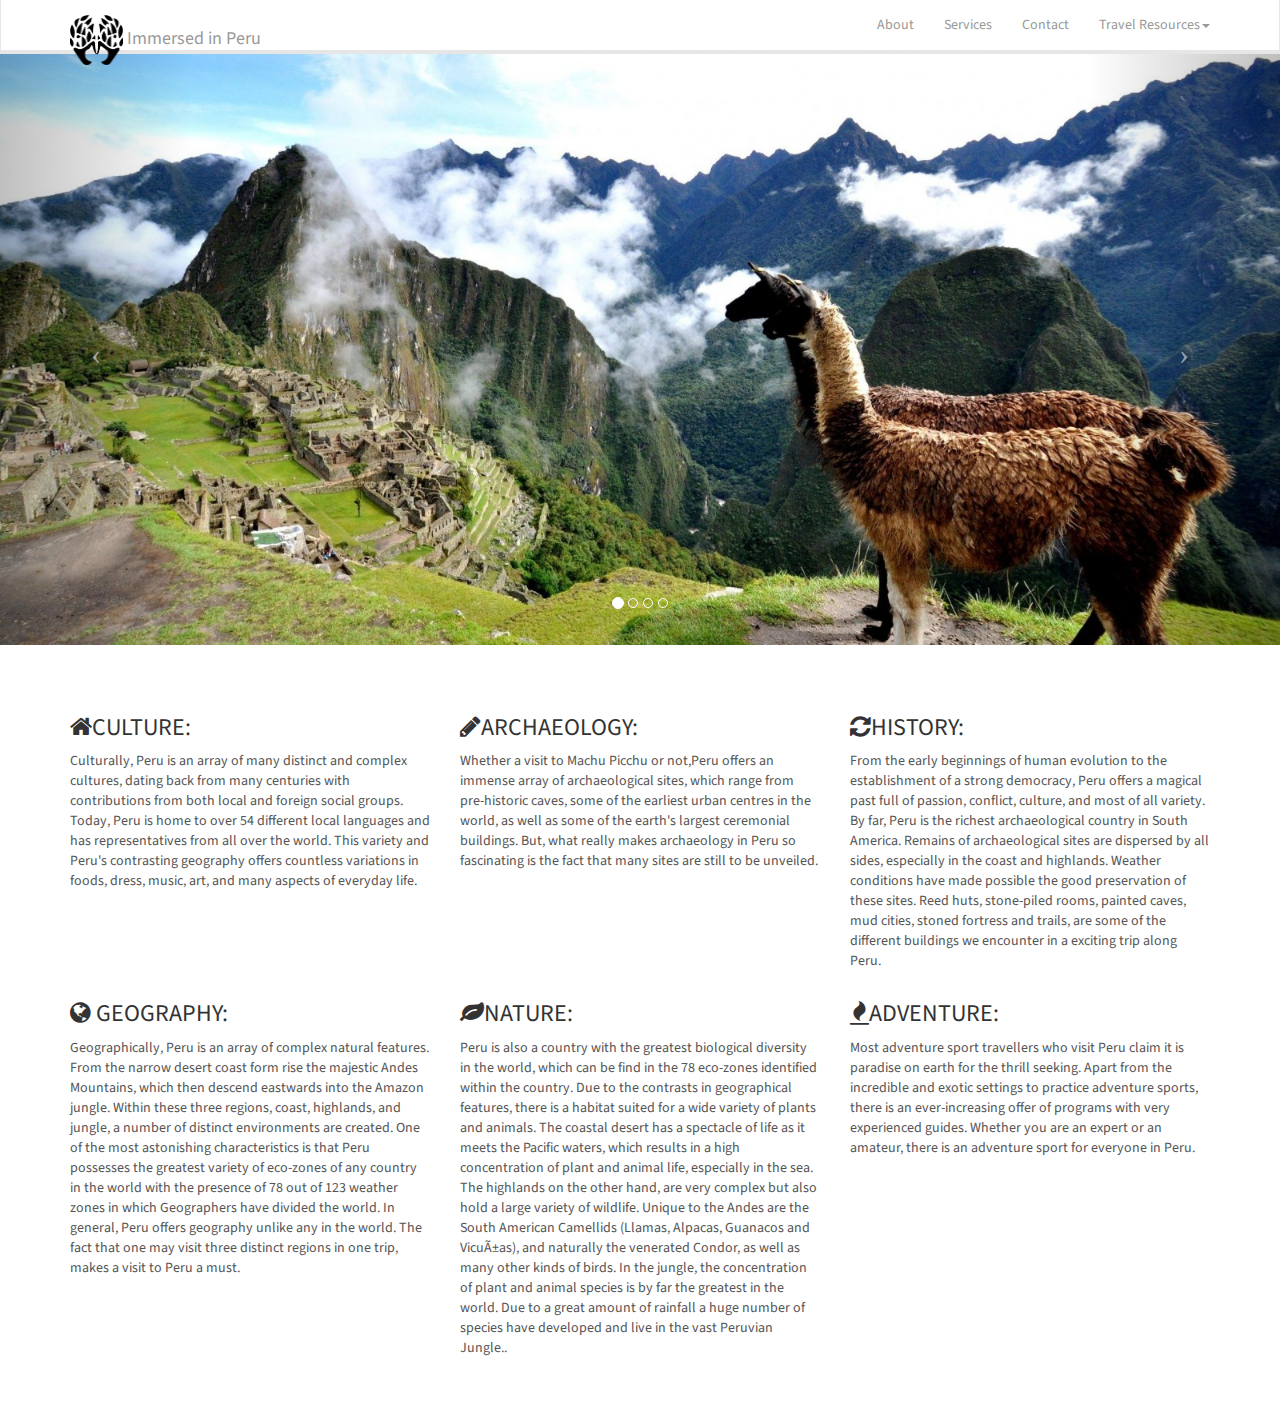
==== commit d3093664: "changes to pages" ====
--- a/index.html
+++ b/index.html
@@ -29,7 +29,7 @@
                     <span class="icon-bar"></span>
                 </button>
                 <!-- You'll want to use a responsive image option so this logo looks good on devices - I recommend using something like retina.js (do a quick Google search for it and you'll find it) -->
-                <a class="navbar-brand" href="index.html"><img src="logo.png" height="50px" width="50px">&nbsp;Immersed in Peru</a>
+                <a class="navbar-brand" href="index.html"><img src="logo.png" height="50px" width="53px">&nbsp;Immersed in Peru</a>
             </div>
 
             <!-- Collect the nav links, forms, and other content for toggling -->
